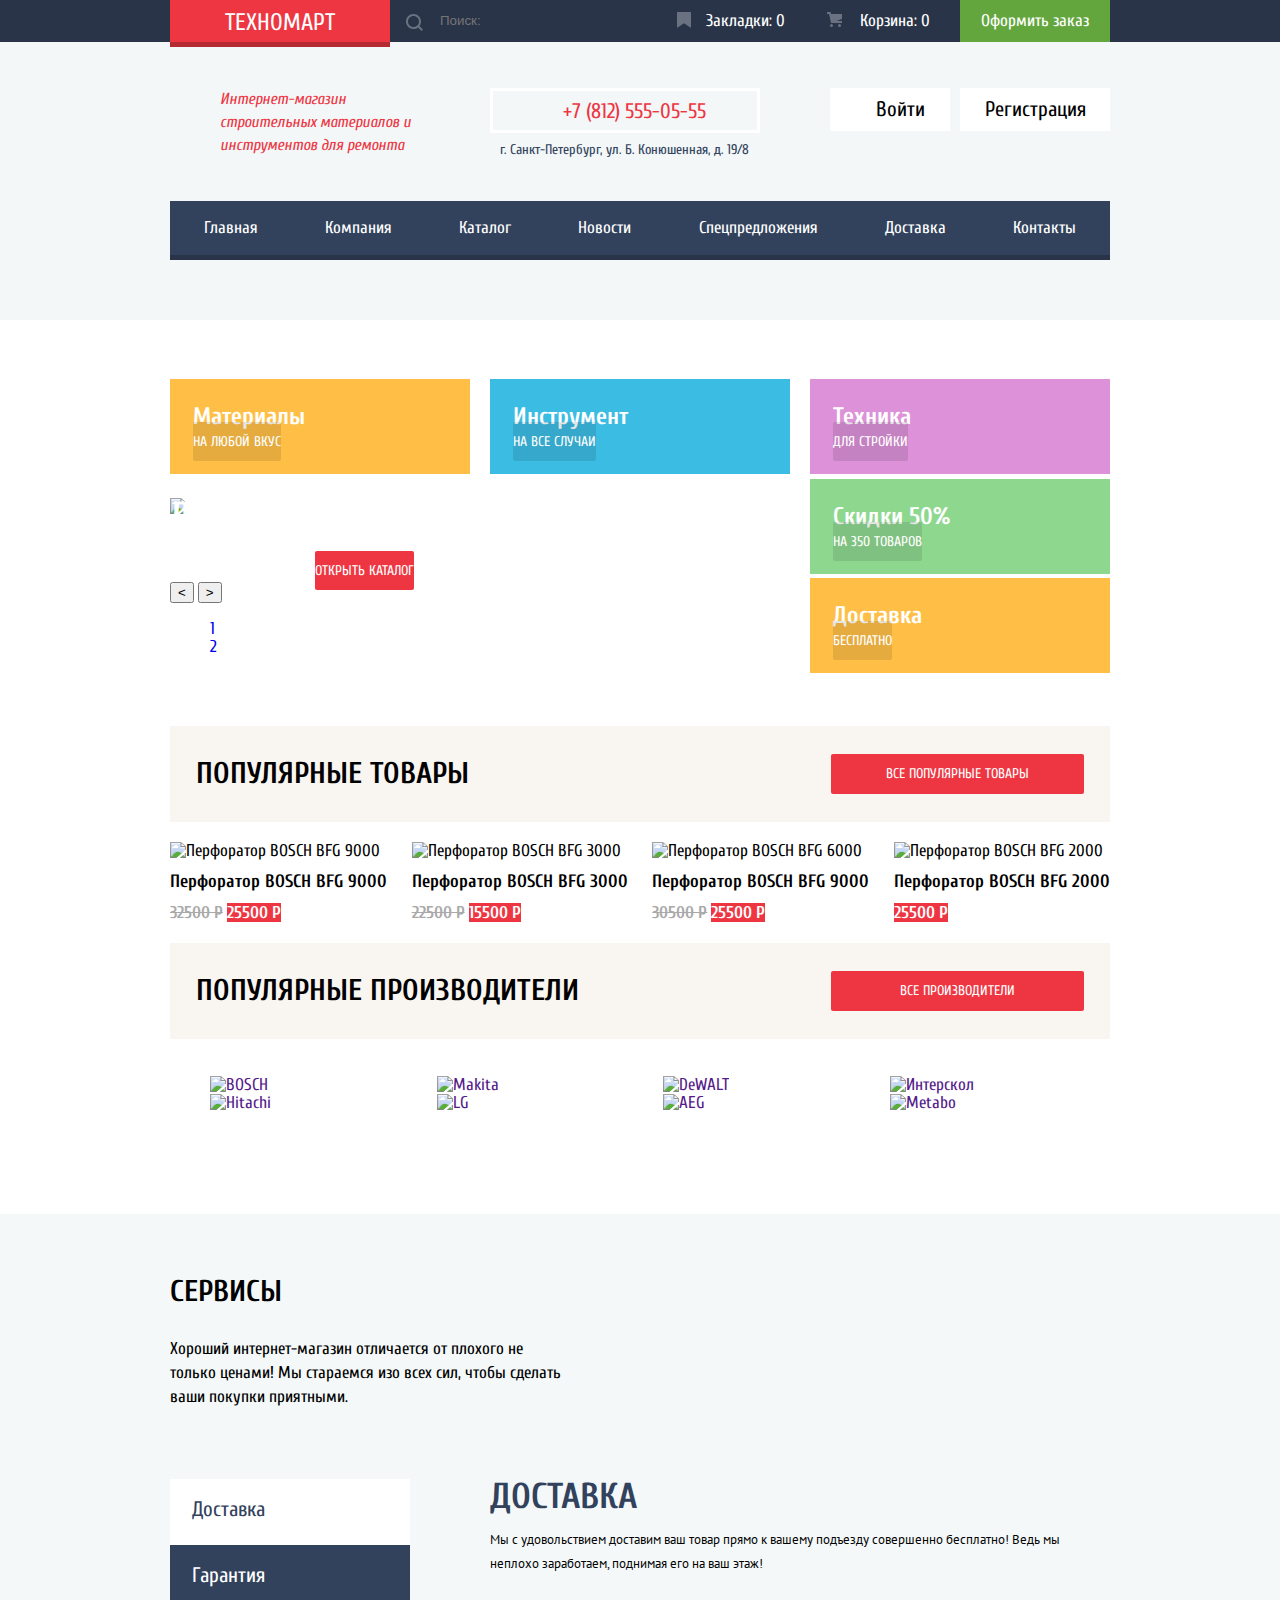
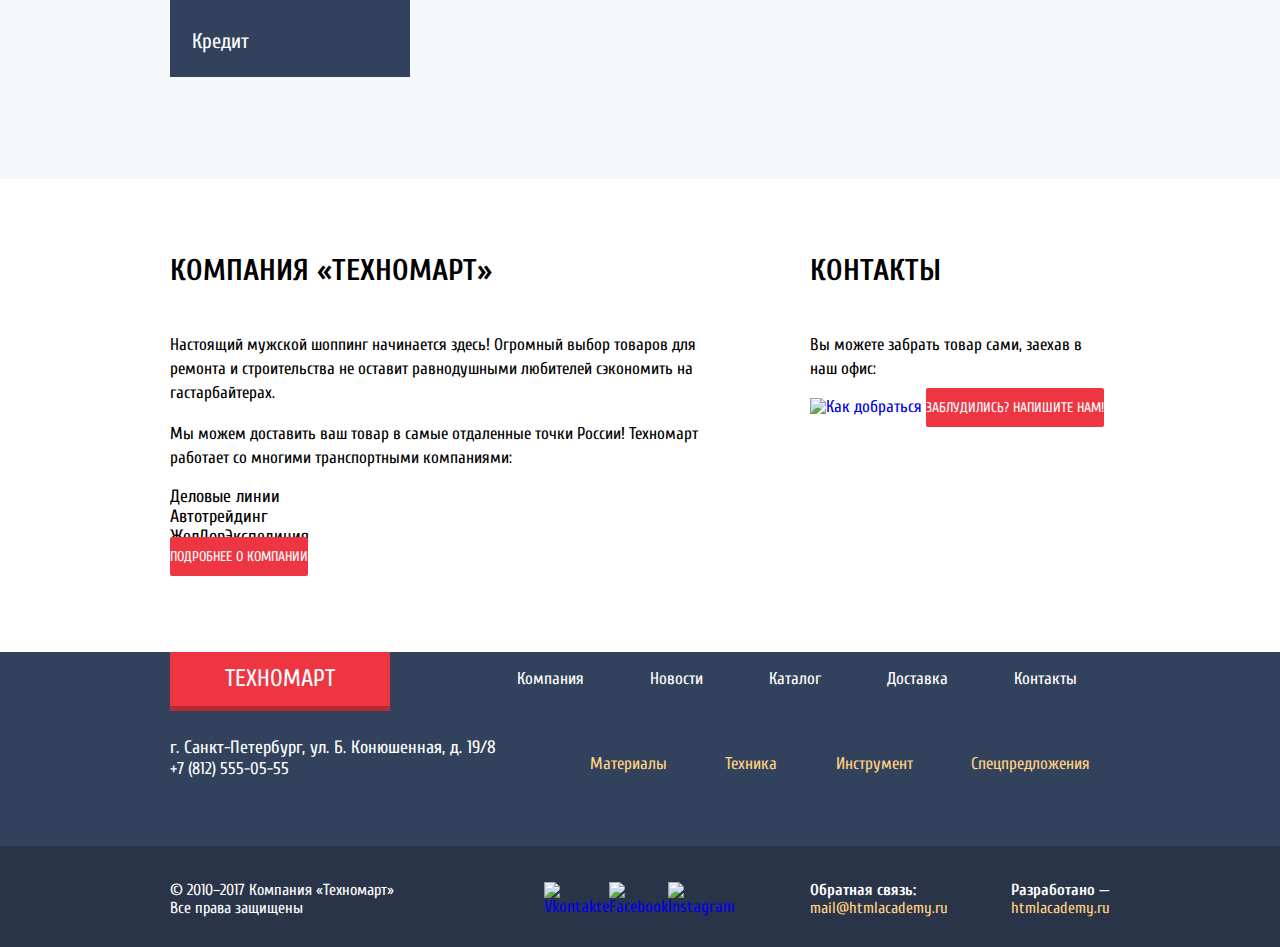
==== index.html @ bf5faf87 "Оформление хэдера главной" ====
<!DOCTYPE html>
<html lang="ru">
  <head>
    <meta charset="utf-8">
    <title>HTML Academy: Техномарт</title>
    <link href="https://fonts.googleapis.com/css?family=Cuprum:400,400i,700|PT+Sans:400,700&amp;subset=cyrillic" rel="stylesheet">
    <link href="css/normalize.css" rel="stylesheet">
    <link href="css/style.css" rel="stylesheet">
  </head>
  <body>

    <!-- Header -->
    <header class="header">

    	<section class="utilities">
    		<div class="utilities__container">
    			<div class="logo logo--header">
            <a class="logo__link">Техномарт</a>
          </div>
    			<div class="utilities__search">
            <form action="https://htmlacademy.ru" method="get">
              <input type="search" name="search-field" placeholder="Поиск:">
              <button type="submit"></button>
            </form>
    			</div>
    			<a href="#" class="utilities__bookmarks">Закладки: 0</a>
    			<a href="#" class="utilities__cart">Корзина: 0</a>
    			<a href="#" class="utilities__order">Оформить заказ</a>
    		</div>
    	</section>

    	<section class="user-block">
        <div class="user-block__container">
          <div class="user-block__motto">
      		  <p>Интернет-магазин строительных материалов и инструментов для ремонта</p>
          </div>
      		<div class="user-block__contacts">
      			<a href="tel:+78125550555" class="user-block__phone">+7 (812) 555-05-55</a>
      			<p class="user-block__address">г. Санкт-Петербург, ул. Б. Конюшенная, д. 19/8</p>
      		</div>
      		<ul class="user-block__controls">
      			<li><a href="#" class="user-block__login user-btn">Войти</a></li>
      			<li><a href="#" class="user-block__register user-btn">Регистрация</a></li>
      		</ul>
        </div>
    	</section>

    	<nav class="navigation navigation--header">
        <div class="navigation__container">
      		<ul>
      			<li><a>Главная</a></li>
      			<li><a href="#">Компания</a></li>
      			<li><a href="catalog.html">Каталог</a></li>
      			<li><a href="#">Новости</a></li>
      			<li><a href="#">Спецпредложения</a></li>
      			<li><a href="#">Доставка</a></li>
      			<li><a href="#">Контакты</a></li>
      		</ul>
        </div>
    	</nav>

    </header>

    <!-- Main content -->
    <main>
      <!-- Features -->
      <section class="features">

        <div class="features__container">

          <div class="features__wrapper features__wrapper--left">

            <div class="features__item features__item--yellow features__item--new">
              <h2 class="features__title">Материалы</h2>
              <a href="#" class="features__more btn">На любой вкус</a>
            </div>

            <div class="features__item features__item--blue">
              <h2 class="features__title">Инструмент</h2>
              <a href="#" class="features__more btn">На все случаи</a>
            </div>

            <div class="slider features__slider">

              <article class="slide slide--drills">
                <img src="img/slider-drills.jpg" class="slide__img">
                <h1 class="slide__title">Дрели</h1>
                <span class="slide__description">Соседям на радость</span>
                <a href="catalog.html" class="slide__link btn btn--red">Открыть каталог</a>
              </article>

              <article class="slide slide--punchers">
                <img src="img/slider-punchers.jpg" class="slide__img">
                <h1 class="slide__title">Перфораторы</h1>
                <span class="slide__description">Настоящие мужские игрушки</span>
                <a href="catalog.html" class="slide__link btn btn--red">Открыть каталог</a>
              </article>

              <button type="button" aria-label="Предыдущий слайд" class="cycle-prev"><</button>
              <button type="button" aria-label="Следующий слайд" class="cycle-next">></button>

              <ul class="pager slider__pager">
                <li><a href="#" class="pager__button">1</a></li>
                <li><a href="#" class="pager__button">2</a></li>
              </ul>

            </div>
          </div>

          <div class="features__wrapper features__wrapper--right">

            <div class="features__item features__item--purple">
              <h2 class="features__title">Техника</h2>
              <a href="#" class="features__more btn">Для стройки</a>
            </div>

            <div class="features__item features__item--green">
              <h2 class="features__title">Скидки 50%</h2>
              <a href="#" class="features__more btn">На 350 товаров</a>
            </div>

            <div class="features__item features__item--yellow">
              <h2 class="features__title">Доставка</h2>
              <a href="#" class="features__more btn">Бесплатно</a>
            </div>

          </div>

        </div>

      </section>

      <!-- Popular -->
      <section class="popular">

        <div class="popular__container">

          <section class="title-block">
            <h2 class="title-block__heading">Популярные товары</h2>
            <a href="#" class="title-block__more btn btn--red">Все популярные товары</a>
          </section>

          <section class="popular-items">

            <article class="shop-item">
              <img src="img/boschbfg9000.jpg" width="218" height="140" class="shop-item__image" alt="Перфоратор BOSCH BFG 9000">
              <h1 class="shop-item__title">Перфоратор BOSCH BFG 9000</h1>
              <span class="shop-item__price-before">32500 Р</span>
              <a href="#" class="shop-item__buy">25500 Р</a>
            </article>

            <article class="shop-item">
              <img src="img/boschbfg3000.jpg" width="218" height="140" class="shop-item__image" alt="Перфоратор BOSCH BFG 3000">
              <h1 class="shop-item__title">Перфоратор BOSCH BFG 3000</h1>
              <span class="shop-item__price-before">22500 Р</span>
              <a href="#" class="shop-item__buy">15500 Р</a>
            </article>

            <article class="shop-item">
              <img src="img/boschbfg6000.jpg" width="218" height="140" class="shop-item__image" alt="Перфоратор BOSCH BFG 6000">
              <h1 class="shop-item__title">Перфоратор BOSCH BFG 9000</h1>
              <span class="shop-item__price-before">30500 Р</span>
              <a href="#" class="shop-item__buy">25500 Р</a>
            </article>

            <article class="shop-item shop-item--new">
              <img src="img/boschbfg2000.jpg" width="218" height="140" class="shop-item__image" alt="Перфоратор BOSCH BFG 2000">
              <h1 class="shop-item__title">Перфоратор BOSCH BFG 2000</h1>
              <a href="#" class="shop-item__buy">25500 Р</a>
            </article>

          </section>

          <section class="title-block">
            <h2 class="title-block__heading">Популярные производители</h2>
            <a href="#" class="title-block__more btn btn--red">Все производители</a>
          </section>

          <section class="manufacturers">

            <ul>
              <li><a href=""><img src="img/logo-bosch.png" class="manufacturers__item" alt="BOSCH"></a></li>
              <li><a href=""><img src="img/logo-makita.png" width="123" height="40" class="manufacturers__item" alt="Makita"></a></li>
              <li><a href=""><img src="img/logo-dewalt.png" width="146" height="44" class="manufacturers__item" alt="DeWALT"></a></li>
              <li><a href=""><img src="img/logo-interskol.png" widht="184" height="32" class="manufacturers__item" alt="Интерскол"></a></li>
              <li><a href=""><img src="img/logo-hitachi.png" widht="169" height="31" class="manufacturers__item" alt="Hitachi"></a></li>
              <li><a href=""><img src="img/logo-lg.png" widht="121" height="73" class="manufacturers__item" alt="LG"></a></li>
              <li><a href=""><img src="img/logo-aeg.png" widht="151" height="96" class="manufacturers__item" alt="AEG"></a></li>
              <li><a href=""><img src="img/logo-metabo.png" widht="204" height="69" class="manufacturers__item" alt="Metabo"></a></li>
            </ul>
          </section>

        </div>

      </section>

      <!-- Services -->
      <section class="services">

        <div class="services__container">

          <h2 class="services__title">Сервисы</h2>
          <p class="services__info">Хороший интернет-магазин отличается от плохого не только ценами! Мы стараемся изо всех сил, чтобы сделать ваши покупки приятными.</p>

          <div class="services__content">

            <div class="services__menu">
              <a href="#" class="services__button services__button--delivery services__button--active">Доставка</a>
              <a href="#" class="services__button services__button--warranty">Гарантия</a>
              <a href="#" class="services__button services__button--credit">Кредит</a>
            </div>

            <div class="services__description description services__description--delivery">
              <h3 class="description__title">Доставка</h3>
              <p class="description__info">Мы с удовольствием доставим ваш товар прямо к вашему подъезду совершенно бесплатно! Ведь мы неплохо заработаем, поднимая его на ваш этаж!</p>
            </div>

            <div class="services__description description services__description--warranty">
              <h3 class="description__title">Гарантия</h3>
              <p class="description__info">Если купленный у нас товар поломается или заискрит, а также в случае пожара, спровоцированного его возгаранием,  вы всегда можете быть уверены в нашей гарантии. Мы обменяем сгоревший товар на новый. Дом уж восстановите как-нибудь сами.</p>
            </div>

            <div class="services__description description services__description--credit">
              <h3 class="description__title">Кредит</h3>
              <p class="description__info">Залезть в долговую яму стало проще! Кредитные консультанты придут вам на помощь.</p>
              <a href="#" class="description__apply btn btn--red">ОТПРАВИТЬ ЗАЯВКУ</a>
            </div>

          </div>

        </div>

      </section>

      <!-- About us -->
      <section class="about-us">

        <div class="about-us__container">

          <div class="resume">
            <h2 class="resume__title">КОМПАНИЯ «Техномарт»</h2>
            <p class="resume__info">Настоящий мужской шоппинг начинается здесь! Огромный выбор товаров для ремонта и строительства не оставит равнодушными любителей сэкономить на гастарбайтерах.</p>
            <p class="resume__info">Мы можем доставить ваш товар в самые отдаленные точки России! Техномарт работает со многими транспортными компаниями: </p>
            <ul class="resume__transport">
              <li>Деловые линии</li>
              <li>Автотрейдинг</li>
              <li>ЖелДорЭкспедиция</li>
            </ul>
            <a href="#" class="resume__more btn btn--red">Подробнее о компании</a>
          </div>

          <div class="contacts">

            <h2 class="contacts__title">КОНТАКТЫ</h2>
            <p class="contacts__info">Вы можете забрать товар сами, заехав в наш офис:</p>
            <a href="#"><img src="img/map--small.png" width="300" height="158" class="contacts__map--small" alt="Как добраться"></a>
            <a href="#" class="contacts__contact-us btn btn--red">Заблудились? Напишите нам!</a>

          </div>

        </div>

      </section>
    </main>

    <!-- Footer -->
    <footer class="footer">

      <section class="navigation footer__navigation">
        <div class="footer__container">
          <div class="logo logo--footer">
            <a class="logo__link">Техномарт</a>
          </div>
          <nav class="navigation--footer">
            <ul>
              <li><a href="#">Компания</a></li>
              <li><a href="#">Новости</a></li>
              <li><a href="catalog.html">Каталог</a></li>
              <li><a href="#">Доставка</a></li>
              <li><a href="#">Контакты</a></li>
            </ul>
          </nav>
        </div>
      </section>

      <section class="footer__catalog">
        <div class="footer__container">
          <div class="footer__contacts">
            <span class="footer__address">г. Санкт-Петербург, ул. Б. Конюшенная, д. 19/8</span>
            <a href="tel:+78125550555" class="footer__phone">+7 (812) 555-05-55</a>
          </div>
          <nav class="jump-to">
            <ul>
              <li><a href="#">Материалы</a></li>
              <li><a href="#">Техника</a></li>
              <li><a href="#">Инструмент</a></li>
              <li><a href="#">Спецпредложения</a></li>
            </ul>
          </nav>
        </div>
      </section>

      <section class="reference">
        <div class="footer__container">
          <p class="copyright">&copy; 2010–2017 Компания «Техномарт» Все права защищены</p>
          <ul class="footer__social">
            <li><a href="#" aria-label="Вконтакте"><img src="img/icon-vk.svg" width="28" height="16" alt="Vkontakte"></a></li>
            <li><a href="#" aria-label="Фэйсбук"><img src="img/icon-fb.svg" width="12" height="23" alt="Facebook"></a></li>
            <li><a href="#" aria-label="Инстаграм"><img src="img/icon-insta.svg" width="21" height="21" alt="Instagram"></a></li>
          </ul>
          <div class="feedback">
            <p class="feedback__email"><b>Обратная связь:</b><a href="mailto:mail@htmlacademy.ru">mail@htmlacademy.ru</a></p>
            <p class="feedback__developed-by"><b>Разработано —</b><a href="htmlacademy.ru">htmlacademy.ru</a></p>
          </div>
        </div>
      </section>

    </footer>

    <div class="modal contacts__map--enlarged">
      <h2 class="visually-hidden">Как до нас добраться</h2>
      <button class="close-modal" type="button">Закрыть</button>
      <img src="img/map--large.png" width="940" height="447" class="contacts__map--large" alt="г. Санкт-Петербург, ул. Б. Конюшенная, д. 19/8">
    </div>

    <div class="modal write-us">
      <form class="write-us__form" action="https://htmlacademy.ru" method="get">
        <button class="close-modal" type="button">Закрыть</button>

        <div class="write-us__personal-data">

          <div class="write-us__half-width">
            <label for="write-us__name">Ваше имя</label>
            <input class="write-us__field" type="text" name="user-name" id="write-us__name" placeholder="Представьтесь, пожалуйста">
          </div>

          <div class="write-us__half-width">
            <label for="write-us__email">Ваш e-mail</label>
            <input class="write-us__field" type="email" name="user-email" id="write-us__email" placeholder="Для отправки ответа">
          </div>

        </div>

        <div class="write-us__full-width">
          <label for="write-us__letter">Текст письма</label>
          <textarea class="write-us__field" id="write-us__letter">В свободной форме</textarea>
        </div>
        <div class="modal__button">
          <button class="write-us__send btn btn--red" type="submit">Отправить</button>
        </div>
      </form>
    </div>

  </body>
</html>
---- css/style.css ----
/*Global*/

html {
  box-sizing: border-box;
}

*,
*::before,
*::after {
  box-sizing: inherit;
}

body {
  margin: 0;
  padding: 0;

  font-family: "Cuprum", Arial, sans-serif;
  font-size: 17px;
  line-height: 18px;
  font-weight: 400;
  color: #000000;

  background-color: #ffffff;

  position: relative;
}

a {
  text-decoration: none;
}

.btn {
  font-size: 14px;
  line-height: 18px;
  text-transform: uppercase;
  color: #ffffff;
  text-decoration: none;
  cursor: pointer;
  text-align: center;

  padding: 11px 0;
  border-radius: 2px;
}

.user-btn {
  font-size: 21px;
  line-height: 21px;
  color: #000000;
  background-color: #ffffff;

  padding: 11px 25px;
}

.btn--red {
  background-color: #ee3643;
}

.btn--red:hover {
  background-color: #ca2c37;
}

.btn--red:active {
  background-color: #ba2732
}

[class$="container"] {
  width: 940px;
  margin: 0 auto;
}

/*Header*/

/*Utilities*/

.utilities {
  background-color: #293449;
  color: #ffffff;
}

.utilities__container {
  display: flex;
  align-items: center;
}

.utilities a {
  color: #ffffff;
}

.utilities a:active {
  color: rgba(255, 255, 255, 0.6);
}

.utilities__bookmarks:hover,
.utilities__cart:hover,
.utilities__search input:hover {
  background-color: #212a3a;
}

.utilities__bookmarks:active,
.utilities__cart:active {
  background-color: #161d29;
}

.utilities__search {
    width: 270px;
    position: relative;
}

.utilities__search input {
  background-color: #293449;
  color: #ffffff;
  width: 100%;

  border: none;
  padding: 11px 0 12px 50px;
}

.utilities__search button {
    position: absolute;
    top: 12px;
    left: 16px;
    height: 20px;
    width: 20px;
    margin: 0;
    padding: 0;

    background-image: url("../img/icon-search--white.svg");
    background-repeat: no-repeat;
    background-color: transparent;
    border: none;
    cursor: pointer;
    opacity: 0.3;
}

.utilities__search input:focus {
  background-color: #ffffff;
  color: #000000;
}

.logo__link {
  font-size: 24px;
  line-height: 24px;
  text-transform: uppercase;
  background-color: #ee3643;
  color: #ffffff;

  display: block;
  width: 220px;
  position: relative;

  padding: 11px 0 7px 0;
  text-align: center;
}

.logo__link::after {
  display: block;
  content: "";
  background-color: #b52933 ;

  height: 5px;
  position: absolute;
  bottom: -5px;
  left: 0px;
  width: 100%;
}

.logo__link:hover {
  background-color: #ca2c37;
}

.logo__link:active {
  background-color: #ba2732;
}

.utilities__bookmarks,
.utilities__cart,
.utilities__order {
  width: 150px;

  padding: 12px 0;
  text-align: center;
}

.utilities__bookmarks,
.utilities__cart {
  padding-left: 20px;

  position: relative;
}

.utilities__bookmarks::before,
.utilities__cart::before {
  display: block;
  content: "";
  position: absolute;
  left: 17px;
  top: 12px;
  width: 20px;
  height: 20px;
  background-repeat: no-repeat;
  opacity: 0.3;
}

.utilities__bookmarks::before {
  background-image: url("../img/icon-bookmark--white.svg");
}

.utilities__cart::before {
  background-image: url("../img/icon-cart--white.svg");
}

.utilities__bookmarks:hover::before,
.utilities__cart:hover::before,
.utilities__search input:hover .utilities__search button {
  opacity: 1;
}

.utilities__search input:focus {
  color: #000000;
}

.utilities__search input:focus .utilities__search button {
  background-image: url("../img/icon-search--focus.svg");
  background-repeat: no-repeat;
}

.utilities__order {
  background-color: #63a63e;
}

.utilities__order:hover {
  background-color: #5fbb2d;
}

.utilities__order:active {
  background-color: #518534;
}

/*User Block*/

.user-block {
  padding-top: 46px;
  padding-bottom: 34px;
}

.user-block,
.navigation {
  background-color: #f3f7f8;
}

.user-block__container {
  display: flex;
  justify-content: space-between;
}

.user-block__motto,
.user-block__phone {
  color: #ee3643;
}

.user-block__motto {
  font-size: 16px;
  line-height: 23px;
  font-style: italic;

  width: 250px;
  margin: 0;
  padding-left: 50px;
}

.user-block__motto p {
  padding: 0;
  margin: 0;
}

.user-block__phone {
  font-size: 21px;
  line-height: 21px;

  display: block;
  position: relative;

  border: 3px solid #ffffff;
  padding: 10px 0 8px 70px;
  width: 270px
}

.user-block__phone::before {
  position: absolute;
  content: "";
  display: block;
  width: 20px;
  height: 20px;
  top: 10px;
  left: 10px;
  background-image: url("../img/icon-phone.svg");
  background-repeat: no-repeat;
}

.user-block__address {
  font-size: 14px;
  line-height: 24px;
  color: #32425c;

  margin: 0;
  padding: 5px 10px;
}

.user-block__controls {
  list-style: none;

  display: flex;
  justify-content: space-between;
  padding: 0;
  margin: 0;
}

.user-block__controls li:first-child {
  width: 120px;
}

.user-block__controls li:last-child {
  width: 150px;
}

.user-block__controls a {
  font-size: 21px;
  line-height: 21px;
  color: #000000;
  text-align: center;

  display: block;
}

.user-block__login {
  padding-left: 45px;
  position: relative;
}

.user-block__login::before {
  display: block;
  content: "";
  position: absolute;
  height: 20px;
  width: 20px;
  left: 12px;
  top: 13px;

  background-image: url("../img/icon-login.svg");
  background-repeat: no-repeat;
  opacity: 0.3;
}

.user-block__login:hover::before {
  opacity: 1;
}

.user-block__login:active::before {
  opacity: 0.3;
}

.user-block__controls li:first-child {
  margin-right: 10px;
}

.user-block__secondary {
  padding-top: 20px;
  text-align: center;
}

.user-block__secondary a {
  text-decoration: underline;
}

.user-block__secondary a:hover {
  color: #ee3643;
}

.user-block__secondary a:active {
  color: rgba(50, 66, 92, 0.3);
}

.user-block__my-orders {
  margin-right: 34px;
}

.user-block__profile {
  padding: 11px 70px 11px 48px;
}

.user-block__my-orders,
.user-block__cabinet {
  color: #32425c;
}

.user-block__controls a:hover,
.user-block__my-orders:hover,
.user-block__cabinet:hover {
  color: #ee3643;
}

.user-block__controls a:active,
.user-block__profile:active {
  color: rgba(0, 0, 0, 0.3);
}

.user-block__my-orders:active,
.user-block__cabinet:active {
  color: rgba(50, 66, 92, 0.3);
}

/*Navigation*/

.navigation {
  padding-bottom: 60px;
}

.navigation__container {
  background-color: #32425c;
}

.navigation ul {
  list-style: none;
  margin: 0;
  padding: 0;

  display: flex;
  justify-content: space-around;
}

.navigation--header ul {
  border-bottom: 5px solid #293449;
}

.navigation a {
  color: #ffffff;
  line-height: 18px;

  display: block;
  padding: 18px 33px 18px 33px;
}

.navigation a:hover {
  background-color: #293449;
}

.navigation a:active {
  color: rgba(255, 255, 255, 0.5);
}

/*Main Index*/

/*Features*/

.features {
  padding-top: 59px;
  padding-bottom: 53px;
}

.features__container {
  display: flex;
  justify-content: space-between;
}

.features__wrapper {
  display: flex;
}

.features__wrapper {
  flex-wrap: wrap;
  justify-content: space-between;
}

.features__wrapper--right {
  flex-direction: column;
  padding-left: 20px;
}

.features__item {
  width: 300px;

  padding: 23px;
}

.features__title {
  font-size: 24px;
  line-height: 30px;
  color: #ffffff;
  font-weight: bold;

  margin: 0;
}

.features__more {
  background-color: rgba(0, 0, 0, 0.1);
}

.features__more:hover {
  background-color: rgba(0, 0, 0, 0.2);
}

.features__more:active {
  background-color: rgba(0, 0, 0, 0.3);
}

.features__item--yellow {
  background-color: #ffbf47;
}

.features__item--blue {
  background-color: #3bbce3;
}

.features__item--purple {
  background-color: #dc91d8;
}

.features__item--green {
  background-color: #8ed78f;
}

.slider {
  width: 620px;
}

.slide {
  position: relative;
}

.slide__img {
  position: absolute;
  z-index: -1;
}

.slide--punchers {
  display: none;
}

.slide__title {
  font-size: 36px;
  line-height: 36px;
  color: #ffffff;
}

.slide__description {
  font-size: 18px;
  line-height: 24px;
  color: #ffffff;
}

.slider__pager {
  list-style: none;
}

/*Title Block*/

.title-block {
  background-color: #f9f5f0;

  padding: 28px 26px;

  display: flex;
  justify-content: space-between;
  align-items: center;
}

.title-block__more {
  width: 253px;
}

.title-block__heading {
  font-size: 30px;
  line-height: 30px;
  text-transform: uppercase;
  margin: 0;
}

/*Popular*/

.popular-items {
  padding-top: 20px;
  padding-bottom: 21px;

  display: flex;
  justify-content: space-between;
}

.shop-item {
  font-family: "PT Sans", Arial. sans-serif;
}

.shop-item__title {
  font-size: 18px;
  line-height: 20px;
  color: #000000;
  font-weight: bold;
}

.shop-item__price-before {
  font-size: 17px;
  line-height: 18px;
  color: #a9a9a9;
  text-decoration: line-through;
  text-transform: uppercase;
  font-weight: bold;
}

.shop-item__buy {
  font-size: 17px;
  line-height: 18px;
  color: #ffffff;
  background-color: #ee3643;
  text-transform: uppercase;
  font-weight: bold;
}

/*Manufacturers*/

.manufacturers {
  padding-top: 20px;
  padding-bottom: 85px;
}

.manufacturers ul {
  list-style: none;

  display: flex;
  justify-content: space-between;
  flex-wrap: wrap;
}

.manufacturers li {
  width: 220px;
}

/*Services*/

.services {
  background-color: #f4f8f9;

  padding-top: 63px;
  padding-bottom: 102px;
}

.services__description {
  display: none;
}

.services__description--delivery {
  display: block;
}

.services__content {
  display: flex;
}

.services__menu {
  display: flex;
  flex-direction: column;

  margin-right: 80px;
}

.services__button {
  width: 240px;
}

.services__title,
.resume__title,
.contacts__title,
.fact__title {
  font-size: 30px;
  line-height: 30px;
  text-transform: uppercase;
  color: #000000;

  margin: 0;
  padding-bottom: 30px;
}

.services__info {
  margin: 0;
  width: 400px;

  padding-bottom: 70px;
}

.services__info,
.resume__info,
.contacts__info,
.fact__info {
  font-family: "PT Sans", Arial. sans-serif;
  foont-size: 13px;
  line-height: 24px;
  color: #000000;
}

.services__button {
  background-color: #32425c;
  color: #ffffff;
  font-size: 21px;
  line-height: 30px;

  padding: 15px 0 21px 22px;
}

.services__button--active {
  background-color: #ffffff;
  color: #32425c;
}

.services__button:hover {
  background-color: #293449;
}

.services__button--active:hover {
  background-color: #ffffff;
  color: #32425c;
  cursor: default;
}

.description__title {
  color: #32425c;
  font-size: 36px;
  line-height: 36px;
  text-transform: uppercase;

  margin: 0;
}

.description__info {
  font-family: "PT Sans", Arial, sans-serif;
  font-size: 13px;
  line-height: 24px;
  color: #000000;
}

/*About Us*/

.about-us {
  padding-top: 77px;
  padding-bottom: 86px;
}

.about-us__container {
  display: flex;
  justify-content: space-between;
}

.resume {
  width: 540px;
}

.contacts {
  width: 300px;
}

.resume__transport {
  list-style: none;
  padding: 0;
  margin: 0;
}

.resume__transport li {
  font-size: 18px;
  line-height: 20px;
}

.resume__more {
  width: 220px;
}

/*Modal Write Us*/

.modal {
  display: none;

  position: absolute;
  top: 50%;
  left: 50%;
  transform: translate(-50%, -50%);
}

.write-us,
.added-notification {
  width: 620px;
  margin: 0 auto;
}

.write-us__form {
  width: 460px;
}

.write-us__personal-data {
  display: flex;
  justify-content: space-between;

  padding-top: 52px;
}

.write-us__half-width {
  width: 220px;

  padding-bottom: 20px;
}

.write-us__full-width {
  padding-bottom: 37px;

  width: 460px;
}

.write-us__form label {
  font-size: 18px;
  line-height: 18px;

  display: block;
}

.write-us__field {
  font-family: "PT Sans", Arial, sans-serif;
  font-size: 13px;
  line-height: 18px;
  color: #a9a9a9;

  width: 100%;
}

.modal__button {
  background-color: #f4f4f4;

  padding: 37px 0;
}

.write-us__send {
  border: none;
  font-family: "Cuprum", Arial, sans-serif;
}

/*Footer*/

.footer__navigation,
.footer__catalog {
  background-color: #32425c;
  color: #ffffff;
}

.footer__navigation {
  padding-bottom: 30px;
}

.footer__catalog {
  padding-bottom: 51px;
}

.footer__container {
  display: flex;
  justify-content: space-between;
}

.footer__contacts > * {
  display: block;
}

.navigation--footer {
  display: flex;
  justify-content: space-between;
}

.navigation--footer a:hover,
.jump-to a:hover {
  background-color: #32425c;
  text-decoration: underline;
}

.navigation--footer a:active,
.jump-to a:active {
  color: rgba(255, 255, 255, 0.5);
}

.jump-to ul {
  list-style: none;

  display: flex;
  justify-content: space-between;

  padding: 0;
  margin: 0;
  width: 540px;
}

.jump-to li {
  padding: 19px 0 22px 0;;
}

.reference {
  background-color: #293449;
  color: #ffffff;

  padding-top: 35px;
  padding-bottom: 30px;
}

.copyright {
  font-size: 16px;
  line-height: 18px;

  width: 240px;
  margin: 0;
}

.footer__address,
.footer-phone,
.feedback {
  font-size: 18px;
  line-height: 24px;
  text-decoration: none;
}

.footer__phone {
  color: #ffffff;
}

.feedback {
  display: flex;
  justify-content: space-between;

  width: 300px;
}

.feedback > * {
  font-size: 16px;
  line-height: 18px;
}

.feedback p {
  margin: 0;
}

.feedback__email a,
.feedback__developed-by a {
  color: #ffd180;

  display: block;
}

.jump-to a {
  tect-decoration: none;
  color: #ffd180;

  padding: 18px 20px 22px 20px;
}

.footer__social {
  list-style: none;

  padding: 0;
  margin: 0;

  width: 133px;

  display: flex;
  justify-content: space-between;
  align-items: center;
}

/*Catalog*/

/*Breadcrumbs*/

.breadcrumbs {
  padding-top: 23px;
  padding-bottom: 24px;
}

.breadcrumbs ul {
  list-style: none;

  padding: 0;
  margin: 0;

  display: flex;
}

.breadcrumbs li {
  margin-right: 40px;
}

.breadcrumbs a {
  font-family: "PT Sans", Arial, sans-serif;
  text-transform: uppercase;
  font-size: 13px;
  line-height: 18px;
}

/*Catalog Page*/

.catalog-page {
  display: flex;
  justify-content: space-between;
}

.catalog-page__title {
  text-transform: uppercase;
  font-size: 30px;
  line-height: 30px;
  background-color: #f2f6f8;

  margin: 0;
  padding: 28px 0 28px 30px;
}

.shop-interface {
  display: flex;
  justify-content: space-between;

  padding-top: 20px;
  padding-bottom: 60px;
}


/*Side-menu*/

.filters {
  width: 220px;
}

.filters fieldset {
  border: none;
  margin: 0;
  padding: 0;
}

.filters__title {
  background-color: #f7f3ec;
  font-family: "PT Sans", Arial, sans-serif;
  font-size: 13px;
  line-height: 18px;
  text-transform: uppercase;

  margin: 0;
  padding: 12px 17px 12px 19px;
}

.price-range h4,
.filters legend {
  font-family: "PT Sans", Arial, sans-serif;
  font-size: 17px;
  line-height: 30px;
  font-weight: bold;
  text-transform: uppercase;

  margin: 0;
}

.price-range h4 {
  padding-top: 17px;
  padding-bottom: 18px;
}

.filters legend {
  padding-top: 22px;
  padding-bottom: 18px;
}

.price-range__output {
  font-family: "PT Sans", Arial, sans-serif;;
  font-size: 17px;
  line-height: 30px;

  padding-top: 9px;
  padding-bottom: 26px;
}

.filters ul {
  list-style: none;
  text-transform: uppercase;

  margin: 0;
  padding: 0;
}

.filters__brands li,
.filters__power li {
  padding-bottom: 23px;
}

/*Sort By*/

.sort-by {
  text-transform: uppercase;
  font-family: "PT Sans", Arial, sans-serif;
  font-size: 13px;
  line-height: 18px;
  background-color: #f7f3ec;

  display: flex;
  justify-content: space-between;

  padding: 12px 17px 12px 19px;
}

.sort-by__title {
  margin: 0;
  margin-right: 80px;
}

.sort-by ul {
  list-style: none;

  display: flex;
  justify-content: space-between;

  padding: 0;
  margin: 0;
}

.sort-by__options {
  width: 380px;
}

.sort-by__option {
  color: rgba(0, 0, 0, 0.3);
}

.sort-by__option--active {
  color: #ee3643;
  text-decoration: none;
}

.sort-by__option:hover {
  color: #000000;
}

/*Shop Content*/

.shop-content {
  width: 700px;
}

.shop-items__pagination ul {
  list-style: none;
}

.shop-items {
  display: flex;
  flex-wrap: wrap;
  justify-content: space-between;

  padding-top: 20px;
}

.shop-items__pagination ul {
  display: flex;
  justify-content: space-between;

  width: 285px;

  margin: 0;
  padding: 0;
  padding-top: 52px;
}

/*Facts*/

.fact {
  background-color: #f2f6f8;
}

.fact {
  padding-top: 63px;
  padding-bottom: 73px;
}

/*Modal Notification*/

.added-notification__success {
  font-size: 30px;
  line-height: 30px;
}

.added-notification__continue-shopping {
  font-family: "Cuprum", Arial, sans-serif;
  font-size: 14px;
  line-height: 18px;
  border: none;
  cursor: pointer;
  text-transform: uppercase;
}
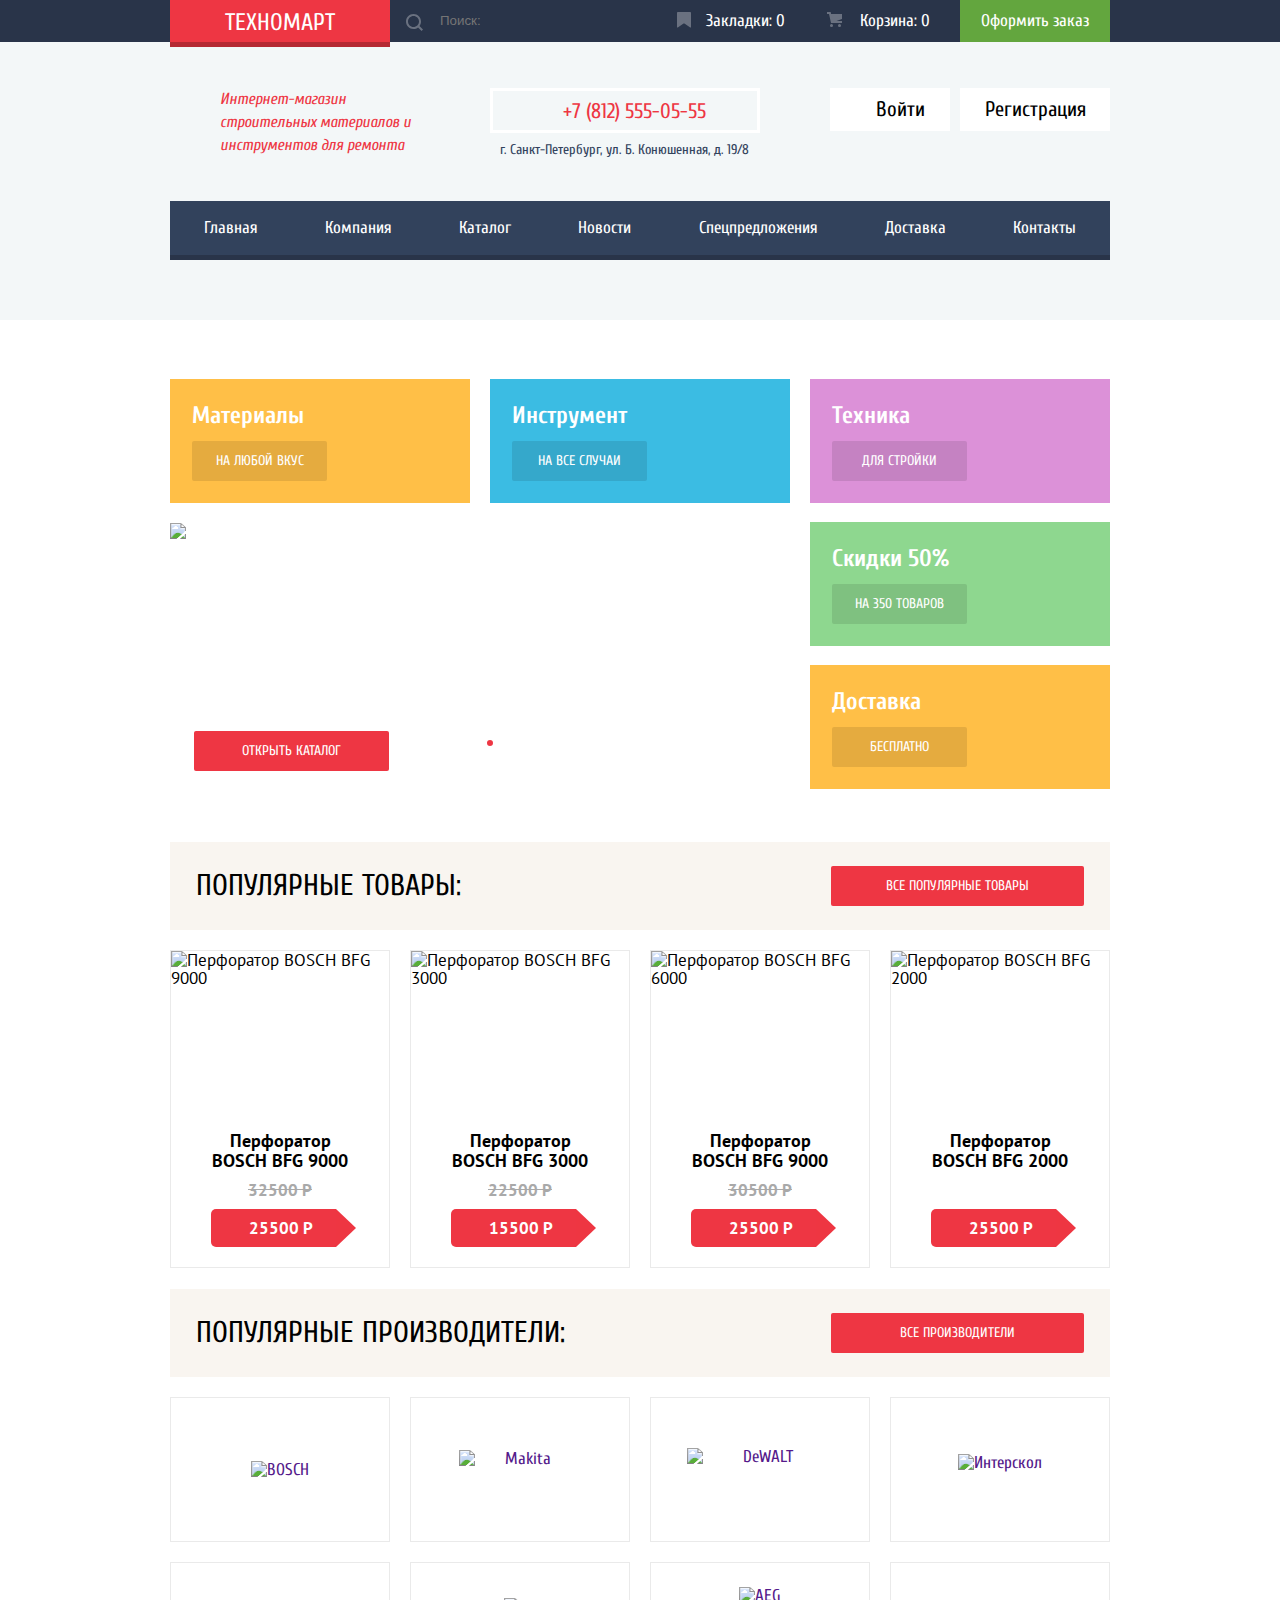
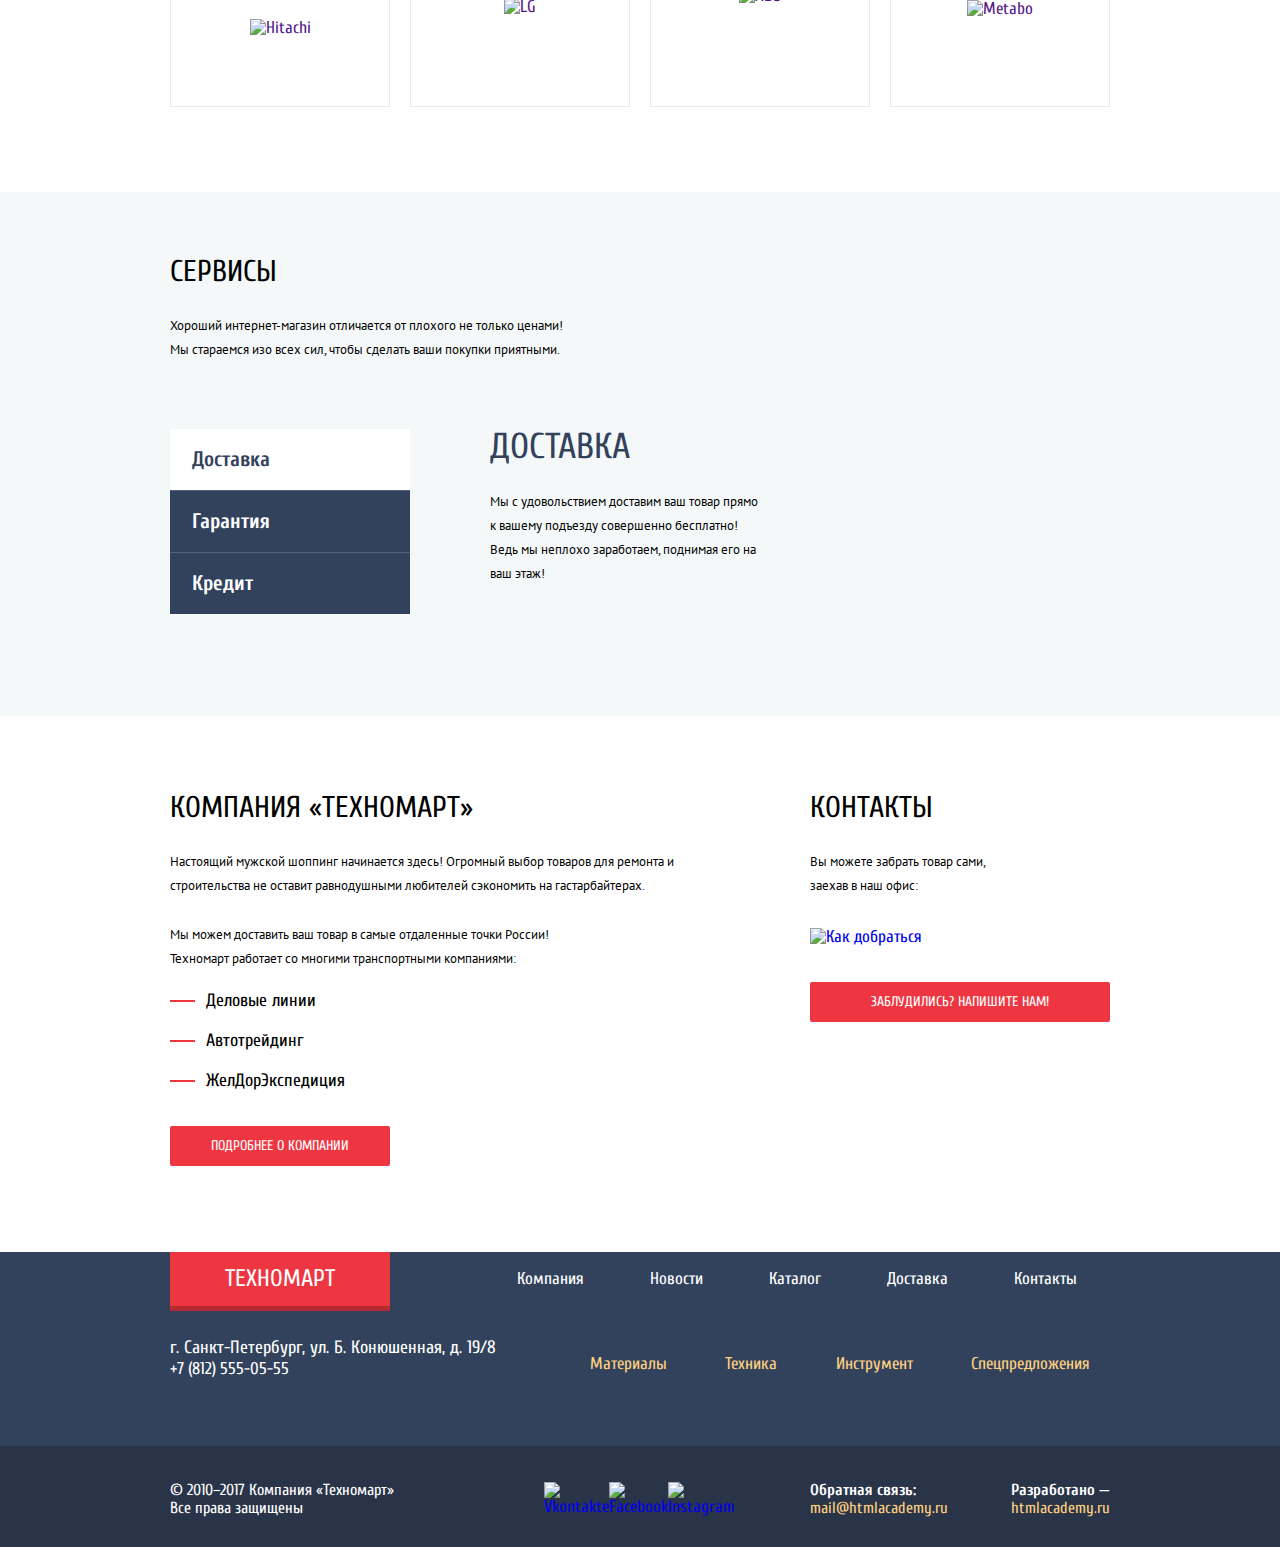
==== commit 64a3a4be: "Оформление основного контента главной 4" ====
--- a/index.html
+++ b/index.html
@@ -85,7 +85,7 @@
               <article class="slide slide--drills">
                 <img src="img/slider-drills.jpg" class="slide__img">
                 <h1 class="slide__title">Дрели</h1>
-                <span class="slide__description">Соседям на радость</span>
+                <span class="slide__description">Соседям на радость!</span>
                 <a href="catalog.html" class="slide__link btn btn--red">Открыть каталог</a>
               </article>
 
@@ -96,12 +96,12 @@
                 <a href="catalog.html" class="slide__link btn btn--red">Открыть каталог</a>
               </article>
 
-              <button type="button" aria-label="Предыдущий слайд" class="cycle-prev"><</button>
-              <button type="button" aria-label="Следующий слайд" class="cycle-next">></button>
+              <button type="button" aria-label="Предыдущий слайд" class="cycle cycle-prev"></button>
+              <button type="button" aria-label="Следующий слайд" class="cycle cycle-next"></button>
 
               <ul class="pager slider__pager">
-                <li><a href="#" class="pager__button">1</a></li>
-                <li><a href="#" class="pager__button">2</a></li>
+                <li><a href="#" aria-label="Первый слайд" class="pager__button"></a></li>
+                <li><a href="#" aria-label="Второй слайд" class="pager__button pager__button--active"></a></li>
               </ul>
 
             </div>
@@ -136,7 +136,7 @@
         <div class="popular__container">
 
           <section class="title-block">
-            <h2 class="title-block__heading">Популярные товары</h2>
+            <h2 class="title-block__heading">Популярные товары:</h2>
             <a href="#" class="title-block__more btn btn--red">Все популярные товары</a>
           </section>
 
@@ -172,7 +172,7 @@
           </section>
 
           <section class="title-block">
-            <h2 class="title-block__heading">Популярные производители</h2>
+            <h2 class="title-block__heading">Популярные производители:</h2>
             <a href="#" class="title-block__more btn btn--red">Все производители</a>
           </section>
 
@@ -239,8 +239,8 @@
 
           <div class="resume">
             <h2 class="resume__title">КОМПАНИЯ «Техномарт»</h2>
-            <p class="resume__info">Настоящий мужской шоппинг начинается здесь! Огромный выбор товаров для ремонта и строительства не оставит равнодушными любителей сэкономить на гастарбайтерах.</p>
-            <p class="resume__info">Мы можем доставить ваш товар в самые отдаленные точки России! Техномарт работает со многими транспортными компаниями: </p>
+            <p class="resume__info resume__info--wide">Настоящий мужской шоппинг начинается здесь! Огромный выбор товаров для ремонта и строительства не оставит равнодушными любителей сэкономить на гастарбайтерах.</p>
+            <p class="resume__info resume__info--narrow">Мы можем доставить ваш товар в самые отдаленные точки России! Техномарт работает со многими транспортными компаниями: </p>
             <ul class="resume__transport">
               <li>Деловые линии</li>
               <li>Автотрейдинг</li>
@@ -253,7 +253,7 @@
 
             <h2 class="contacts__title">КОНТАКТЫ</h2>
             <p class="contacts__info">Вы можете забрать товар сами, заехав в наш офис:</p>
-            <a href="#"><img src="img/map--small.png" width="300" height="158" class="contacts__map--small" alt="Как добраться"></a>
+            <a href="#" class="contacts__enlarge-map"><img src="img/map--small.png" width="300" height="158" class="contacts__map--small" alt="Как добраться"></a>
             <a href="#" class="contacts__contact-us btn btn--red">Заблудились? Напишите нам!</a>
 
           </div>
--- a/css/style.css
+++ b/css/style.css
@@ -181,6 +181,18 @@
   text-align: center;
 }
 
+.utilities__cart--full {
+  background-color: #ee3643;
+}
+
+.utilities__cart--full:hover {
+  background-color: #ca2c37;
+}
+
+.utilities__cart--full:active {
+  background-color: ##ba2732;
+}
+
 .utilities__bookmarks,
 .utilities__cart {
   padding-left: 20px;
@@ -364,12 +376,28 @@
 }
 
 .user-block__secondary {
-  padding-top: 20px;
+  padding-top: 7px;
   text-align: center;
 }
 
 .user-block__secondary a {
   text-decoration: underline;
+  font-size: 16px;
+  line-height: 18px;
+
+  position: relative;
+}
+
+.user-block__my-orders:after {
+  display: block;
+  position: absolute;
+  content: "";
+  width: 4px;
+  height: 4px;
+  border-radius: 2px;
+  background-color: #32425c;
+  top: 8px;
+  left: 94px;
 }
 
 .user-block__secondary a:hover {
@@ -386,6 +414,41 @@
 
 .user-block__profile {
   padding: 11px 70px 11px 48px;
+  display: block;
+  position: relative;
+}
+
+.user-block__profile::before {
+  display: block;
+  position: absolute;
+  content: "";
+  width: 20px;
+  height: 20px;
+  left: 12px;
+  top: 13px;
+
+  background-image: url("../img/icon-user.svg");
+  background-repeat: no-repeat;
+  opacity: 0.3;
+}
+
+.user-block__profile::after {
+  display: block;
+  position: absolute;
+  content: "";
+  width: 20px;
+  height: 20px;
+  right: 12px;
+  top: 13px;
+
+  background-image: url("../img/icon-logout.svg");
+  background-repeat: no-repeat;
+  opacity: 0.3;
+}
+
+.user-block__profile:hover::before,
+.user-block__profile:hover::after {
+  opacity: 1;
 }
 
 .user-block__my-orders,
@@ -464,9 +527,6 @@
 
 .features__wrapper {
   display: flex;
-}
-
-.features__wrapper {
   flex-wrap: wrap;
   justify-content: space-between;
 }
@@ -478,8 +538,50 @@
 
 .features__item {
   width: 300px;
-
-  padding: 23px;
+  padding: 22px;
+
+  background-repeat: no-repeat;
+}
+
+.features__item--new {
+  background-image: url("../img/icon-bucket.svg");
+  background-position: 213px center;
+
+  position: relative;
+}
+
+.features__item--new::after {
+  display: block;
+  content: "";
+  position: absolute;
+
+  height: 60px;
+  width: 60px;
+  top: 0;
+  right: 0;
+
+  background-image: url("../img/new-flag.png");
+  background-repeat: no-repeat;
+}
+
+.features__item--blue {
+  background-image: url("../img/icon-drill.svg");
+  background-position: 197px center;
+}
+
+.features__item--purple {
+  background-image: url("../img/icon-tractor.svg");
+  background-position: 191px center;
+}
+
+.features__item--green {
+  background-image: url("../img/icon-discount.svg");
+  background-position: 196px center;
+}
+
+.features__item--yellow:last-child {
+  background-image: url("../img/icon-van.svg");
+  background-position: 191px center;
 }
 
 .features__title {
@@ -489,10 +591,15 @@
   font-weight: bold;
 
   margin: 0;
+  display: block;
+  padding-bottom: 10px;
 }
 
 .features__more {
   background-color: rgba(0, 0, 0, 0.1);
+
+  width: 135px;
+  display: block;
 }
 
 .features__more:hover {
@@ -521,9 +628,8 @@
 
 .slider {
   width: 620px;
-}
-
-.slide {
+  margin-top: 20px;
+
   position: relative;
 }
 
@@ -540,16 +646,83 @@
   font-size: 36px;
   line-height: 36px;
   color: #ffffff;
+
+  margin: 0;
+  padding: 21px 0 2px 24px;
+  text-transform: uppercase;
 }
 
 .slide__description {
   font-size: 18px;
   line-height: 24px;
   color: #ffffff;
+
+  padding-left: 24px;
+  padding-bottom: 125px;
+  display: block;
+}
+
+.slide__link {
+  margin-left: 24px;
+  margin-bottom: 18px;
+  width: 195px;
+  display: block;
+}
+
+.cycle,
+.pager {
+  position: absolute;
+}
+
+.cycle {
+  border: none;
+  background-color: transparent;
+  cursor: pointer;
+}
+
+.cycle-prev {
+  top: 110px;
+  left: 20px;
+  height: 40px;
+  width: 30px;
+
+  background-image: url("../img/icon-slider--left.svg");
+  background-repeat: no-repeat;
+}
+
+.cycle-next {
+  top: 110px;
+  right: 20px;
+  height: 40px;
+  width: 30px;
+
+  background-image: url("../img/icon-slider--right.svg");
+  background-repeat: no-repeat;
 }
 
 .slider__pager {
   list-style: none;
+  display: flex;
+  justify-content: space-between;
+
+  width: 30px;
+  height: 20px;
+  bottom: 14px;
+  left: 255px;
+}
+
+.pager__button {
+  width: 10px;
+  height: 10px;
+  border-radius: 50%;
+  background-color: #ffffff;
+  display: block;
+  border: 2px solid #ffffff;
+}
+
+.pager__button--active {
+  margin-left: 10px;
+  background-color: #ee3643;
 }
 
 /*Title Block*/
@@ -557,7 +730,7 @@
 .title-block {
   background-color: #f9f5f0;
 
-  padding: 28px 26px;
+  padding: 24px 26px;
 
   display: flex;
   justify-content: space-between;
@@ -573,6 +746,7 @@
   line-height: 30px;
   text-transform: uppercase;
   margin: 0;
+  font-weight: normal;
 }
 
 /*Popular*/
@@ -586,7 +760,25 @@
 }
 
 .shop-item {
-  font-family: "PT Sans", Arial. sans-serif;
+  font-family: "PT Sans", Arial, sans-serif;
+
+  border: 1px solid #eaeaea;
+  width: 220px;
+  display: flex;
+  flex-direction: column;
+}
+
+.shop-item__image {
+  margin-bottom: 40px;
+}
+
+.shop-item__title,
+.shop-item__price-before,
+.shop-item__buy {
+  display: block;
+  width: 160px;
+  margin: 0 auto;
+  text-align: center;
 }
 
 .shop-item__title {
@@ -603,6 +795,8 @@
   text-decoration: line-through;
   text-transform: uppercase;
   font-weight: bold;
+
+  padding: 10px 0;
 }
 
 .shop-item__buy {
@@ -612,6 +806,30 @@
   background-color: #ee3643;
   text-transform: uppercase;
   font-weight: bold;
+
+  margin-top: auto;
+  margin-bottom: 20px;
+  margin-right: 53px;
+  padding: 10px 21px 10px 35px;
+  width: 125px;
+  border-top-left-radius: 5px;
+  border-bottom-left-radius: 5px;
+
+  position: relative;
+}
+
+.shop-item__buy::after {
+  display: block;
+  position: absolute;
+  content: "";
+  top: 0px;
+  right: -20px;
+
+  width: 0;
+  height: 0;
+  border-style: solid;
+  border-width: 19px 0 19px 20px;
+  border-color: transparent transparent transparent #ee3642;
 }
 
 /*Manufacturers*/
@@ -623,6 +841,8 @@
 
 .manufacturers ul {
   list-style: none;
+  margin: 0;
+  padding: 0;
 
   display: flex;
   justify-content: space-between;
@@ -633,21 +853,44 @@
   width: 220px;
 }
 
+.manufacturers li:first-child {
+  margin-bottom: 20px;
+}
+
+.manufacturers a {
+  display: block;
+  border: 1px solid #eaeaea;
+  text-align: center;
+
+  min-height: 145px;
+  display: flex;
+}
+
+.manufacturers img {
+  margin: auto;
+}
+
 /*Services*/
 
 .services {
   background-color: #f4f8f9;
 
-  padding-top: 63px;
-  padding-bottom: 102px;
+  padding-top: 65px;
 }
 
 .services__description {
   display: none;
+
+  width: 620px;
+  padding-bottom: 130px;
+  background-repeat: no-repeat;
+  background-position: right bottom;
 }
 
 .services__description--delivery {
   display: block;
+
+  background-image: url("../img/services-delivery.png");
 }
 
 .services__content {
@@ -659,10 +902,19 @@
   flex-direction: column;
 
   margin-right: 80px;
-}
-
-.services__button {
-  width: 240px;
+  position: relative;
+}
+
+.services__menu::after {
+  display: block;
+  content: "";
+  position: absolute;
+  width: 10px;
+  height: 280px;
+  top: -40px;
+  right: 0;
+  background-image: url(../img/divider.png);
+  background-repeat: no-repeat;
 }
 
 .services__title,
@@ -673,26 +925,29 @@
   line-height: 30px;
   text-transform: uppercase;
   color: #000000;
-
-  margin: 0;
-  padding-bottom: 30px;
+  font-weight: normal;
+
+  margin: 0;
+  padding-bottom: 27px;
 }
 
 .services__info {
   margin: 0;
   width: 400px;
 
-  padding-bottom: 70px;
+  padding-bottom: 67px;
 }
 
 .services__info,
 .resume__info,
 .contacts__info,
 .fact__info {
-  font-family: "PT Sans", Arial. sans-serif;
-  foont-size: 13px;
+  font-family: "PT Sans", Arial, sans-serif;
+  font-size: 13px;
   line-height: 24px;
   color: #000000;
+
+  margin: 0;
 }
 
 .services__button {
@@ -700,8 +955,15 @@
   color: #ffffff;
   font-size: 21px;
   line-height: 30px;
-
-  padding: 15px 0 21px 22px;
+  font-weight: bold;
+
+  width: 240px;
+  padding: 15px 0 16px 22px;
+  border-bottom: 1px solid #4d637b;
+}
+
+.services__button:last-child {
+  border-bottom: none;
 }
 
 .services__button--active {
@@ -724,8 +986,10 @@
   font-size: 36px;
   line-height: 36px;
   text-transform: uppercase;
-
-  margin: 0;
+  font-weight: normal;
+
+  margin: 0;
+  padding-bottom: 25px;
 }
 
 .description__info {
@@ -733,6 +997,19 @@
   font-size: 13px;
   line-height: 24px;
   color: #000000;
+
+  margin: 0;
+  width: 275px;
+}
+
+.resume__info--wide {
+  width: 525px;
+  padding-bottom: 25px;
+}
+
+.resume__info--narrow {
+  width: 390px;
+  padding-bottom: 20px;
 }
 
 /*About Us*/
@@ -755,19 +1032,50 @@
   width: 300px;
 }
 
+.contacts__info {
+  width: 180px;
+  padding-bottom: 30px;
+}
+
+.contacts__enlarge-map {
+  display: block;
+  padding-bottom: 36px;
+}
+
+.contacts__contact-us {
+  display: block;
+}
+
 .resume__transport {
   list-style: none;
   padding: 0;
+  padding-left: 36px;
+  padding-bottom: 15px;
   margin: 0;
 }
 
 .resume__transport li {
   font-size: 18px;
   line-height: 20px;
+  padding-bottom: 20px;
+
+  position: relative;
+}
+
+.resume__transport li::before {
+  display: block;
+  content: "";
+  position: absolute;
+  left: -36px;
+  top: 9px;
+  height: 2px;
+  width: 25px;
+  background-color: #ee3643;
 }
 
 .resume__more {
   width: 220px;
+  display: block;
 }
 
 /*Modal Write Us*/
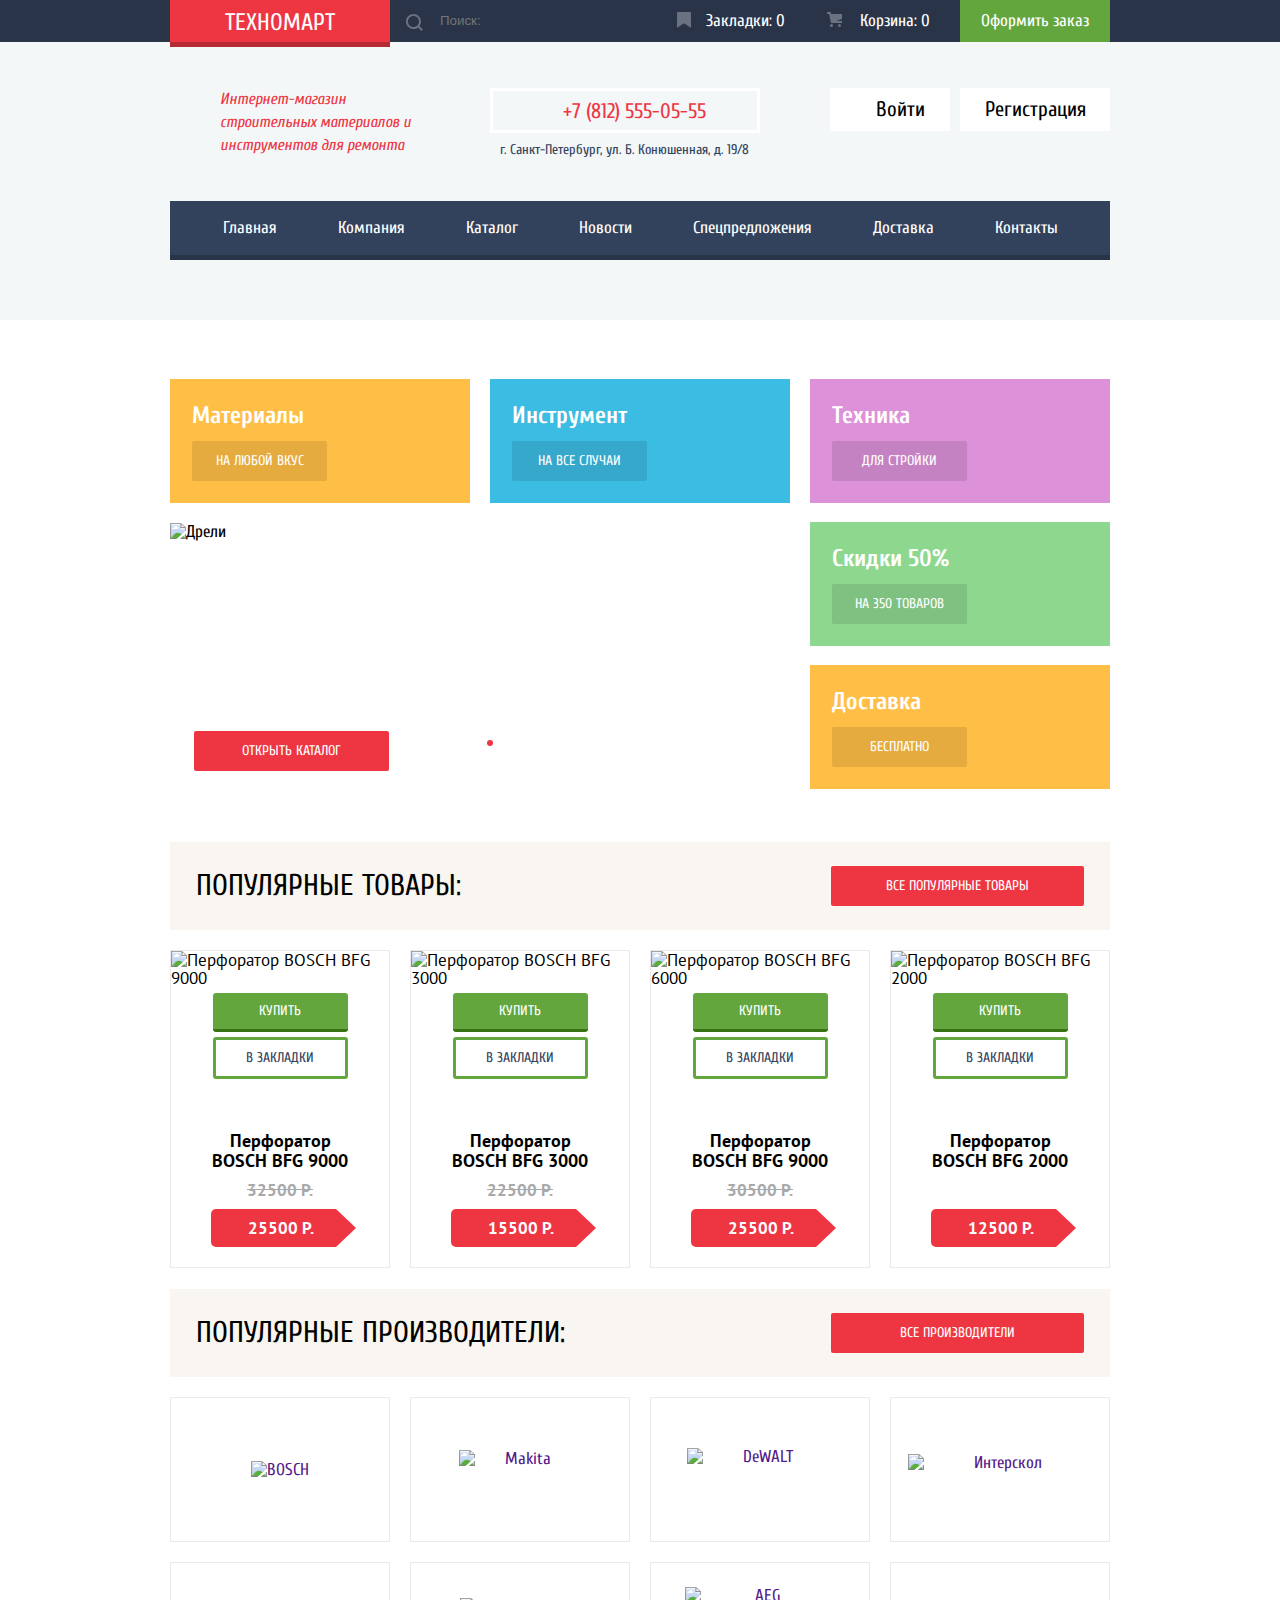
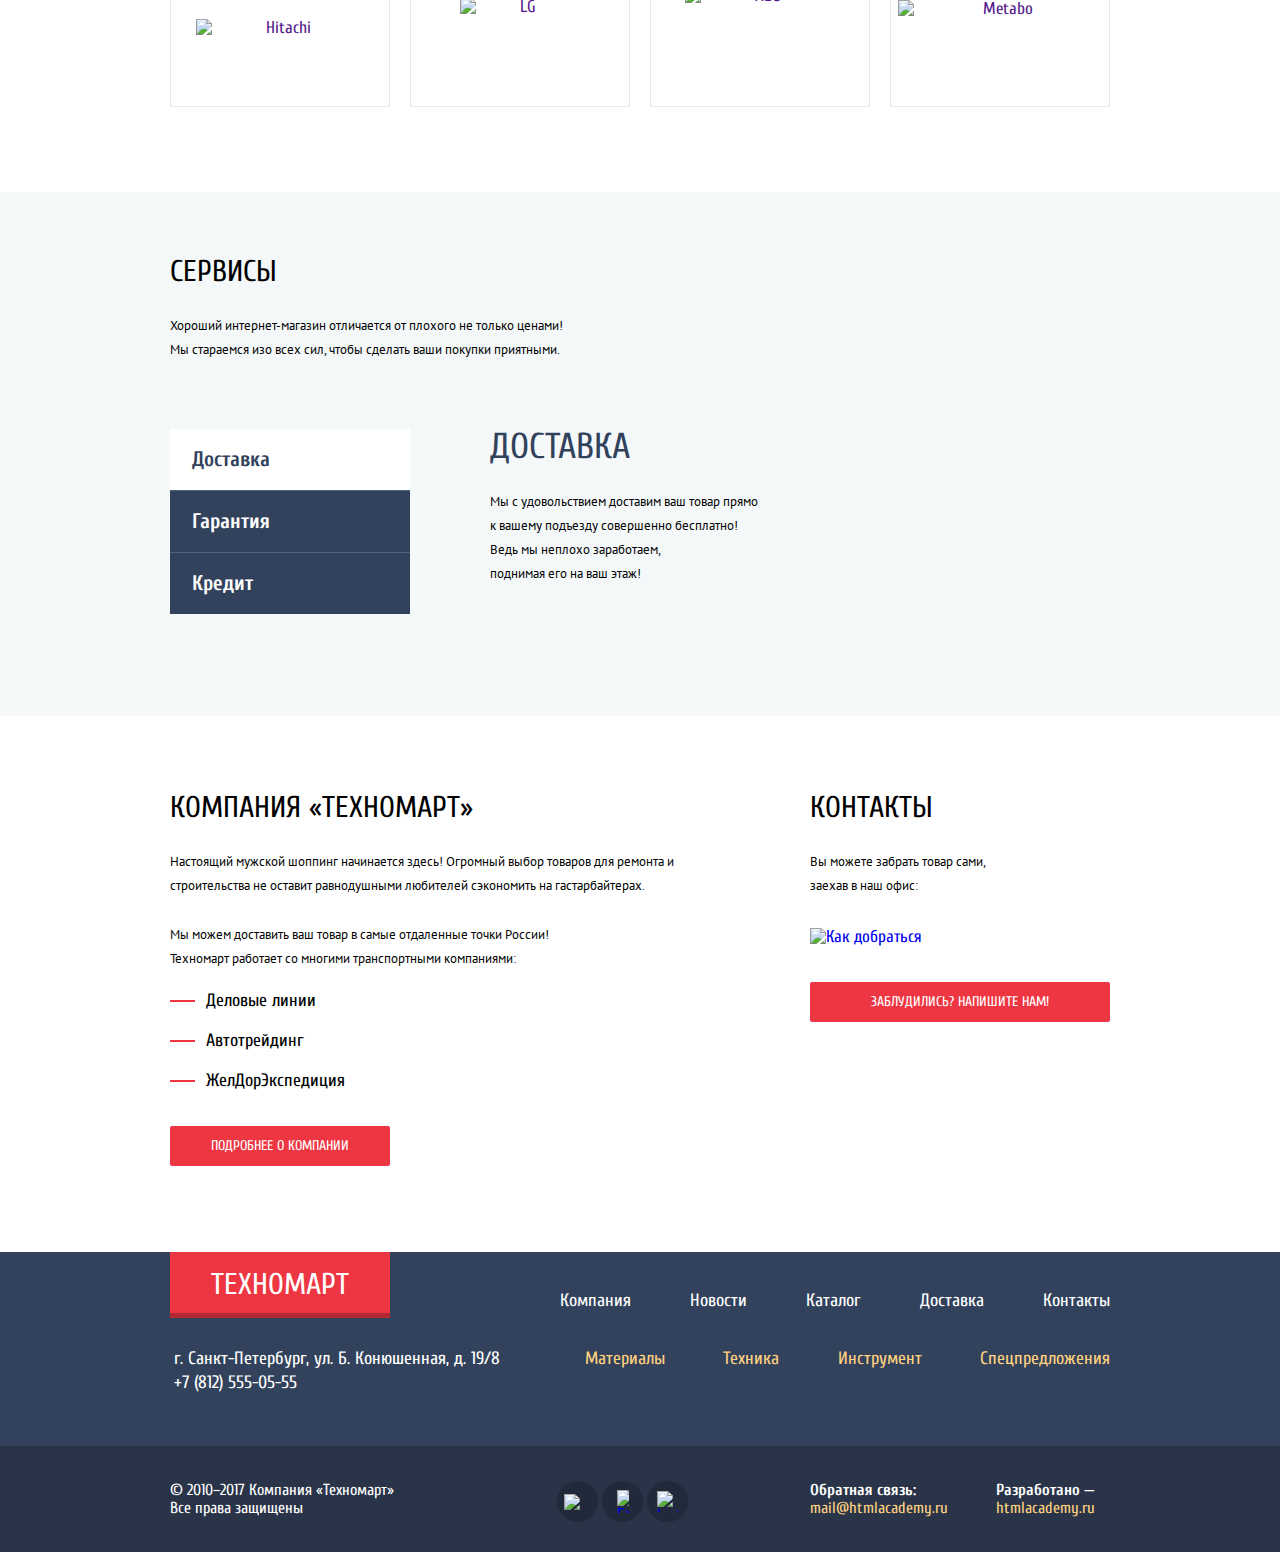
==== commit 18179e52: "Подгон размеров под макет, переносы в параграфах" ====
--- a/index.html
+++ b/index.html
@@ -3,7 +3,7 @@
   <head>
     <meta charset="utf-8">
     <title>HTML Academy: Техномарт</title>
-    <link href="https://fonts.googleapis.com/css?family=Cuprum:400,400i,700|PT+Sans:400,700&amp;subset=cyrillic" rel="stylesheet">
+    <link href="https://fonts.googleapis.com/css?family=Cuprum:400,400i,700%7CPT+Sans:400,700&amp;subset=cyrillic" rel="stylesheet">
     <link href="css/normalize.css" rel="stylesheet">
     <link href="css/style.css" rel="stylesheet">
   </head>
@@ -18,9 +18,9 @@
             <a class="logo__link">Техномарт</a>
           </div>
     			<div class="utilities__search">
-            <form action="https://htmlacademy.ru" method="get">
-              <input type="search" name="search-field" placeholder="Поиск:">
-              <button type="submit"></button>
+            <form action="https://echo.htmlacademy.ru" method="get">
+              <input class="search-field" type="search" name="search-field" placeholder="Поиск:">
+              <button class="search-button" type="submit"></button>
             </form>
     			</div>
     			<a href="#" class="utilities__bookmarks">Закладки: 0</a>
@@ -83,14 +83,14 @@
             <div class="slider features__slider">
 
               <article class="slide slide--drills">
-                <img src="img/slider-drills.jpg" class="slide__img">
+                <img src="img/slider-drills.jpg" class="slide__img" alt="Дрели">
                 <h1 class="slide__title">Дрели</h1>
                 <span class="slide__description">Соседям на радость!</span>
                 <a href="catalog.html" class="slide__link btn btn--red">Открыть каталог</a>
               </article>
 
               <article class="slide slide--punchers">
-                <img src="img/slider-punchers.jpg" class="slide__img">
+                <img src="img/slider-punchers.jpg" class="slide__img" alt="Перфораторы">
                 <h1 class="slide__title">Перфораторы</h1>
                 <span class="slide__description">Настоящие мужские игрушки</span>
                 <a href="catalog.html" class="slide__link btn btn--red">Открыть каталог</a>
@@ -144,29 +144,45 @@
 
             <article class="shop-item">
               <img src="img/boschbfg9000.jpg" width="218" height="140" class="shop-item__image" alt="Перфоратор BOSCH BFG 9000">
+              <div class="shop-item__button-block">
+                <a class="shop-item__buy-button" href="#">Купить</a>
+                <a class="shop-item__bookmark-button" href="#">В закладки</a>
+              </div>
               <h1 class="shop-item__title">Перфоратор BOSCH BFG 9000</h1>
-              <span class="shop-item__price-before">32500 Р</span>
-              <a href="#" class="shop-item__buy">25500 Р</a>
+              <span class="shop-item__price-before">32500 Р.</span>
+              <a href="#" class="shop-item__buy">25500 Р.</a>
             </article>
 
             <article class="shop-item">
               <img src="img/boschbfg3000.jpg" width="218" height="140" class="shop-item__image" alt="Перфоратор BOSCH BFG 3000">
+              <div class="shop-item__button-block">
+                <a class="shop-item__buy-button" href="#">Купить</a>
+                <a class="shop-item__bookmark-button" href="#">В закладки</a>
+              </div>
               <h1 class="shop-item__title">Перфоратор BOSCH BFG 3000</h1>
-              <span class="shop-item__price-before">22500 Р</span>
-              <a href="#" class="shop-item__buy">15500 Р</a>
+              <span class="shop-item__price-before">22500 Р.</span>
+              <a href="#" class="shop-item__buy">15500 Р.</a>
             </article>
 
             <article class="shop-item">
               <img src="img/boschbfg6000.jpg" width="218" height="140" class="shop-item__image" alt="Перфоратор BOSCH BFG 6000">
+              <div class="shop-item__button-block">
+                <a class="shop-item__buy-button" href="#">Купить</a>
+                <a class="shop-item__bookmark-button" href="#">В закладки</a>
+              </div>
               <h1 class="shop-item__title">Перфоратор BOSCH BFG 9000</h1>
-              <span class="shop-item__price-before">30500 Р</span>
-              <a href="#" class="shop-item__buy">25500 Р</a>
+              <span class="shop-item__price-before">30500 Р.</span>
+              <a href="#" class="shop-item__buy">25500 Р.</a>
             </article>
 
             <article class="shop-item shop-item--new">
               <img src="img/boschbfg2000.jpg" width="218" height="140" class="shop-item__image" alt="Перфоратор BOSCH BFG 2000">
+              <div class="shop-item__button-block">
+                <a class="shop-item__buy-button" href="#">Купить</a>
+                <a class="shop-item__bookmark-button" href="#">В закладки</a>
+              </div>
               <h1 class="shop-item__title">Перфоратор BOSCH BFG 2000</h1>
-              <a href="#" class="shop-item__buy">25500 Р</a>
+              <a href="#" class="shop-item__buy">12500 Р.</a>
             </article>
 
           </section>
@@ -182,11 +198,11 @@
               <li><a href=""><img src="img/logo-bosch.png" class="manufacturers__item" alt="BOSCH"></a></li>
               <li><a href=""><img src="img/logo-makita.png" width="123" height="40" class="manufacturers__item" alt="Makita"></a></li>
               <li><a href=""><img src="img/logo-dewalt.png" width="146" height="44" class="manufacturers__item" alt="DeWALT"></a></li>
-              <li><a href=""><img src="img/logo-interskol.png" widht="184" height="32" class="manufacturers__item" alt="Интерскол"></a></li>
-              <li><a href=""><img src="img/logo-hitachi.png" widht="169" height="31" class="manufacturers__item" alt="Hitachi"></a></li>
-              <li><a href=""><img src="img/logo-lg.png" widht="121" height="73" class="manufacturers__item" alt="LG"></a></li>
-              <li><a href=""><img src="img/logo-aeg.png" widht="151" height="96" class="manufacturers__item" alt="AEG"></a></li>
-              <li><a href=""><img src="img/logo-metabo.png" widht="204" height="69" class="manufacturers__item" alt="Metabo"></a></li>
+              <li><a href=""><img src="img/logo-interskol.png" width="184" height="32" class="manufacturers__item" alt="Интерскол"></a></li>
+              <li><a href=""><img src="img/logo-hitachi.png" width="169" height="31" class="manufacturers__item" alt="Hitachi"></a></li>
+              <li><a href=""><img src="img/logo-lg.png" width="121" height="73" class="manufacturers__item" alt="LG"></a></li>
+              <li><a href=""><img src="img/logo-aeg.png" width="151" height="96" class="manufacturers__item" alt="AEG"></a></li>
+              <li><a href=""><img src="img/logo-metabo.png" width="204" height="69" class="manufacturers__item" alt="Metabo"></a></li>
             </ul>
           </section>
 
@@ -212,17 +228,17 @@
 
             <div class="services__description description services__description--delivery">
               <h3 class="description__title">Доставка</h3>
-              <p class="description__info">Мы с удовольствием доставим ваш товар прямо к вашему подъезду совершенно бесплатно! Ведь мы неплохо заработаем, поднимая его на ваш этаж!</p>
+              <p class="description__info description__info--delivery">Мы с удовольствием доставим ваш товар прямо к вашему подъезду совершенно бесплатно! Ведь мы неплохо заработаем,<br> поднимая его на ваш этаж!</p>
             </div>
 
             <div class="services__description description services__description--warranty">
               <h3 class="description__title">Гарантия</h3>
-              <p class="description__info">Если купленный у нас товар поломается или заискрит, а также в случае пожара, спровоцированного его возгаранием,  вы всегда можете быть уверены в нашей гарантии. Мы обменяем сгоревший товар на новый. Дом уж восстановите как-нибудь сами.</p>
+              <p class="description__info description__info--warranty">Если купленный у нас товар поломается или заискрит,<br> а также в случае пожара, спровоцированного его возгаранием,  вы всегда можете быть уверены в нашей гарантии. Мы обменяем сгоревший товар на новый.<br> Дом уж восстановите как-нибудь сами.</p>
             </div>
 
             <div class="services__description description services__description--credit">
               <h3 class="description__title">Кредит</h3>
-              <p class="description__info">Залезть в долговую яму стало проще! Кредитные консультанты придут вам на помощь.</p>
+              <p class="description__info description__info--credit">Залезть в долговую яму стало проще!<br> Кредитные консультанты придут вам на помощь.</p>
               <a href="#" class="description__apply btn btn--red">ОТПРАВИТЬ ЗАЯВКУ</a>
             </div>
 
@@ -269,7 +285,7 @@
       <section class="navigation footer__navigation">
         <div class="footer__container">
           <div class="logo logo--footer">
-            <a class="logo__link">Техномарт</a>
+            <a class="logo__link logo__link--footer">Техномарт</a>
           </div>
           <nav class="navigation--footer">
             <ul>
@@ -310,21 +326,21 @@
           </ul>
           <div class="feedback">
             <p class="feedback__email"><b>Обратная связь:</b><a href="mailto:mail@htmlacademy.ru">mail@htmlacademy.ru</a></p>
-            <p class="feedback__developed-by"><b>Разработано —</b><a href="htmlacademy.ru">htmlacademy.ru</a></p>
+            <p class="feedback__developed-by"><b>Разработано —</b><a href="https://htmlacademy.ru/intensive/htmlcss">htmlacademy.ru</a></p>
           </div>
         </div>
       </section>
 
     </footer>
 
-    <div class="modal contacts__map--enlarged">
+    <div class="modal map">
       <h2 class="visually-hidden">Как до нас добраться</h2>
       <button class="close-modal" type="button">Закрыть</button>
       <img src="img/map--large.png" width="940" height="447" class="contacts__map--large" alt="г. Санкт-Петербург, ул. Б. Конюшенная, д. 19/8">
     </div>
 
     <div class="modal write-us">
-      <form class="write-us__form" action="https://htmlacademy.ru" method="get">
+      <form class="write-us__form" action="https://echo.htmlacademy.ru" method="get">
         <button class="close-modal" type="button">Закрыть</button>
 
         <div class="write-us__personal-data">
@@ -343,7 +359,7 @@
 
         <div class="write-us__full-width">
           <label for="write-us__letter">Текст письма</label>
-          <textarea class="write-us__field" id="write-us__letter">В свободной форме</textarea>
+          <textarea class="write-us__field write-us__letter" id="write-us__letter">В свободной форме</textarea>
         </div>
         <div class="modal__button">
           <button class="write-us__send btn btn--red" type="submit">Отправить</button>
--- a/css/style.css
+++ b/css/style.css
@@ -27,6 +27,19 @@
 
 a {
   text-decoration: none;
+}
+
+/*img {
+  max-width: 100%;
+  height: auto;
+}*/
+
+.visually-hidden {
+  position: absolute;
+  clip: rect(0 0 0 0);
+  width: 1px;
+  height: 1px;
+  margin: -1px;
 }
 
 .btn {
@@ -86,7 +99,7 @@
   color: #ffffff;
 }
 
-.utilities a:active {
+.utilities a[href]:active {
   color: rgba(255, 255, 255, 0.6);
 }
 
@@ -164,11 +177,11 @@
   width: 100%;
 }
 
-.logo__link:hover {
+.logo__link[href]:hover {
   background-color: #ca2c37;
 }
 
-.logo__link:active {
+.logo__link[href]:active {
   background-color: #ba2732;
 }
 
@@ -223,7 +236,7 @@
 
 .utilities__bookmarks:hover::before,
 .utilities__cart:hover::before,
-.utilities__search input:hover .utilities__search button {
+.utilities__search input:hover .search-button {
   opacity: 1;
 }
 
@@ -231,9 +244,10 @@
   color: #000000;
 }
 
-.utilities__search input:focus .utilities__search button {
-  background-image: url("../img/icon-search--focus.svg");
+.search-field:focus ~ .search-button {
+  background-image: url("../img/icon-search--focus--red.svg");
   background-repeat: no-repeat;
+  opacity: 1;
 }
 
 .utilities__order {
@@ -318,6 +332,10 @@
   padding: 5px 10px;
 }
 
+.user-block__contacts--logged-in {
+  padding-left: 20px;
+}
+
 .user-block__controls {
   list-style: none;
 
@@ -377,7 +395,7 @@
 
 .user-block__secondary {
   padding-top: 7px;
-  text-align: center;
+  padding-left: 18px;
 }
 
 .user-block__secondary a {
@@ -397,7 +415,7 @@
   border-radius: 2px;
   background-color: #32425c;
   top: 8px;
-  left: 94px;
+  left: 90px;
 }
 
 .user-block__secondary a:hover {
@@ -409,11 +427,11 @@
 }
 
 .user-block__my-orders {
-  margin-right: 34px;
+  margin-right: 28px;
 }
 
 .user-block__profile {
-  padding: 11px 70px 11px 48px;
+  padding: 12px 66px 11px 48px;
   display: block;
   position: relative;
 }
@@ -432,7 +450,11 @@
   opacity: 0.3;
 }
 
-.user-block__profile::after {
+.user-block__primary {
+  position: relative;
+}
+
+.user-block__logout {
   display: block;
   position: absolute;
   content: "";
@@ -447,7 +469,7 @@
 }
 
 .user-block__profile:hover::before,
-.user-block__profile:hover::after {
+.user-block__logout:hover {
   opacity: 1;
 }
 
@@ -493,21 +515,21 @@
 
 .navigation--header ul {
   border-bottom: 5px solid #293449;
+  padding: 0 22px;
 }
 
 .navigation a {
   color: #ffffff;
-  line-height: 18px;
-
-  display: block;
-  padding: 18px 33px 18px 33px;
-}
-
-.navigation a:hover {
+
+  display: block;
+  padding: 18px 28px;
+}
+
+.navigation a[href]:hover {
   background-color: #293449;
 }
 
-.navigation a:active {
+.navigation a[href]:active {
   color: rgba(255, 255, 255, 0.5);
 }
 
@@ -550,7 +572,8 @@
   position: relative;
 }
 
-.features__item--new::after {
+.features__item--new::after,
+.shop-item--new::after {
   display: block;
   content: "";
   position: absolute;
@@ -559,6 +582,7 @@
   width: 60px;
   top: 0;
   right: 0;
+  z-index: 3;
 
   background-image: url("../img/new-flag.png");
   background-repeat: no-repeat;
@@ -766,10 +790,106 @@
   width: 220px;
   display: flex;
   flex-direction: column;
+
+  position: relative;
+}
+
+.shop-item:hover {
+  box-shadow: 0 10px 25px 0 rgba(41, 52, 73, 0.5);
+}
+
+.shop-item:hover .shop-item__button-block {
+  z-index: 2;
+}
+
+.shop-item__button-block {
+  display: flex;
+  flex-direction: column;
+  position: absolute;
+  width: 100%;
+  z-index: -1;
+  background-color: #ffffff;
+  padding: 42px 0 42px 0;
+}
+
+.shop-item__button-block a {
+  font-family: "Cuprum", Arial, sans-serif;
+  font-size: 14px;
+  line-height: 18px;
+  text-transform: uppercase;
+  text-align: center;
+
+  width: 135px;
+  align-self: center;
+  padding: 9px 0;
+
+  border-radius: 3px;
+}
+
+.shop-item__buy-button {
+  border-bottom: 3px solid #367315;
+  background-color: #63a63e;
+  color: #ffffff;
+  margin-bottom: 5px;
+
+  position: relative;
+}
+
+.shop-item__buy-button::before {
+  display: block;
+  content: "";
+  position: absolute;
+  top: 11px;
+  left: 12px;
+  width: 15px;
+  height: 15px;
+
+  background-image: url("../img/icon-cart--button-box.svg");
+  background-repeat: no-repeat;
+  opacity: 0.3;
+}
+
+.shop-item__buy-button:hover {
+  background-color: #5fbb2d;
+}
+
+.shop-item__buy-button:hover::before{
+  opacity: 1;
+}
+
+.shop-item__buy-button:active {
+  background-color: #518534;
+  border-bottom-color: #518534;
+}
+
+.shop-item__buy-button:active::before {
+  opacity: 1;
+}
+
+.shop-item__bookmark-button {
+  border: 3px solid #63a63e;
+  color: #32425c;
+}
+
+.shop-item__bookmark-button:hover {
+  border-color: #32425c;
+  color: #32425c;
+}
+
+.shop-item__bookmark-button:active {
+  border-color: rgba(50, 66, 92, 0.3);
+  color: rgba(50, 66, 92, 0.3);
+}
+
+.shop-item--new {
+  position: relative;
 }
 
 .shop-item__image {
   margin-bottom: 40px;
+
+  position: relative;
+  z-index: 1;
 }
 
 .shop-item__title,
@@ -866,6 +986,14 @@
   display: flex;
 }
 
+.manufacturers a:hover {
+  box-shadow: 0 10px 25px 0 rgba(0, 0, 0, 0.5);
+}
+
+.manufacturers a:active {
+  box-shadow: 0 4px 10px 0 rgba(0, 0, 0, 0.5);
+}
+
 .manufacturers img {
   margin: auto;
 }
@@ -882,15 +1010,66 @@
   display: none;
 
   width: 620px;
-  padding-bottom: 130px;
   background-repeat: no-repeat;
   background-position: right bottom;
 }
 
+.description__title {
+  color: #32425c;
+  font-size: 36px;
+  line-height: 36px;
+  text-transform: uppercase;
+  font-weight: normal;
+
+  margin: 0;
+  padding-bottom: 25px;
+}
+
+.description__info {
+  font-family: "PT Sans", Arial, sans-serif;
+  font-size: 13px;
+  line-height: 24px;
+  color: #000000;
+
+  margin: 0;
+}
+
 .services__description--delivery {
   display: block;
+  padding-bottom: 130px;
 
   background-image: url("../img/services-delivery.png");
+}
+
+.description__info--delivery {
+  width: 275px;
+}
+
+.services__description--warranty {
+  padding-bottom: 110px;
+
+  background-image: url("../img/services-warranty.png");
+}
+
+.description__info--warranty {
+  width: 380px;
+}
+
+.services__description--credit {
+  padding-bottom: 113px;
+
+  background-image: url("../img/services-credit.png");
+}
+
+.description__info--credit {
+  width: 280px;
+
+  padding-bottom: 30px;
+}
+
+.description__apply {
+  width: 195px;
+  display: block;
 }
 
 .services__content {
@@ -981,27 +1160,6 @@
   cursor: default;
 }
 
-.description__title {
-  color: #32425c;
-  font-size: 36px;
-  line-height: 36px;
-  text-transform: uppercase;
-  font-weight: normal;
-
-  margin: 0;
-  padding-bottom: 25px;
-}
-
-.description__info {
-  font-family: "PT Sans", Arial, sans-serif;
-  font-size: 13px;
-  line-height: 24px;
-  color: #000000;
-
-  margin: 0;
-  width: 275px;
-}
-
 .resume__info--wide {
   width: 525px;
   padding-bottom: 25px;
@@ -1078,74 +1236,16 @@
   display: block;
 }
 
-/*Modal Write Us*/
-
-.modal {
-  display: none;
-
-  position: absolute;
-  top: 50%;
-  left: 50%;
-  transform: translate(-50%, -50%);
-}
-
-.write-us,
-.added-notification {
-  width: 620px;
-  margin: 0 auto;
-}
-
-.write-us__form {
-  width: 460px;
-}
-
-.write-us__personal-data {
-  display: flex;
-  justify-content: space-between;
-
-  padding-top: 52px;
-}
-
-.write-us__half-width {
-  width: 220px;
-
-  padding-bottom: 20px;
-}
-
-.write-us__full-width {
-  padding-bottom: 37px;
-
-  width: 460px;
-}
-
-.write-us__form label {
-  font-size: 18px;
-  line-height: 18px;
-
-  display: block;
-}
-
-.write-us__field {
-  font-family: "PT Sans", Arial, sans-serif;
-  font-size: 13px;
-  line-height: 18px;
-  color: #a9a9a9;
-
-  width: 100%;
-}
-
-.modal__button {
-  background-color: #f4f4f4;
-
-  padding: 37px 0;
-}
-
-.write-us__send {
-  border: none;
-  font-family: "Cuprum", Arial, sans-serif;
-}
-
 /*Footer*/
+
+.logo__link--footer {
+  font-size: 30px;
+  line-height: 30px;
+}
+
+.logo__link--footer::after {
+  bottom: 0;
+}
 
 .footer__navigation,
 .footer__catalog {
@@ -1154,7 +1254,11 @@
 }
 
 .footer__navigation {
-  padding-bottom: 30px;
+  padding-bottom: 29px;
+}
+
+.footer__contacts {
+  padding-left: 4px;
 }
 
 .footer__catalog {
@@ -1173,16 +1277,28 @@
 .navigation--footer {
   display: flex;
   justify-content: space-between;
-}
-
-.navigation--footer a:hover,
-.jump-to a:hover {
+  padding-top: ;
+}
+
+.navigation--footer ul {
+  padding-top: 37px;
+}
+
+.navigation--footer a {
+  padding: 0;
+  font-size: 18px;
+  line-height: 24px;
+  margin-left: 59px;
+}
+
+.navigation--footer a[href]:hover,
+.jump-to a[href]:hover {
   background-color: #32425c;
   text-decoration: underline;
 }
 
-.navigation--footer a:active,
-.jump-to a:active {
+.navigation--footer a[href]:active,
+.jump-to a[href]:active {
   color: rgba(255, 255, 255, 0.5);
 }
 
@@ -1195,10 +1311,6 @@
   padding: 0;
   margin: 0;
   width: 540px;
-}
-
-.jump-to li {
-  padding: 19px 0 22px 0;;
 }
 
 .reference {
@@ -1218,14 +1330,11 @@
 }
 
 .footer__address,
-.footer-phone,
+.footer__phone,
 .feedback {
   font-size: 18px;
   line-height: 24px;
   text-decoration: none;
-}
-
-.footer__phone {
   color: #ffffff;
 }
 
@@ -1243,6 +1352,7 @@
 
 .feedback p {
   margin: 0;
+  margin-right: 15px;
 }
 
 .feedback__email a,
@@ -1252,11 +1362,24 @@
   display: block;
 }
 
+.feedback__email a:hover,
+.feedback__developed-by a:hover {
+  text-decoration: underline;
+}
+
+.feedback__email a:active,
+.feedback__developed-by a:active {
+  color: #ee3643;
+}
+
 .jump-to a {
-  tect-decoration: none;
+  text-decoration: none;
   color: #ffd180;
 
-  padding: 18px 20px 22px 20px;
+  padding: 0;
+  margin-left: 15px;
+  font-size: 18px;
+  line-height: 24px;
 }
 
 .footer__social {
@@ -1264,21 +1387,39 @@
 
   padding: 0;
   margin: 0;
-
-  width: 133px;
+  margin-left: 25px;
+
+  width: 131px;
 
   display: flex;
   justify-content: space-between;
   align-items: center;
 }
 
+.footer__social a {
+  display: flex;
+  width: 41px;
+  height: 41px;
+  background-color: #212a3a;
+  border-radius: 50%;
+}
+
+.footer__social a:hover,
+.footer-social a:active {
+  background-color: #ee3643;
+}
+
+.footer__social img {
+  margin: auto;
+}
+
 /*Catalog*/
 
 /*Breadcrumbs*/
 
 .breadcrumbs {
-  padding-top: 23px;
-  padding-bottom: 24px;
+  padding-top: 20px;
+  padding-bottom: 20px;
 }
 
 .breadcrumbs ul {
@@ -1299,6 +1440,25 @@
   text-transform: uppercase;
   font-size: 13px;
   line-height: 18px;
+
+  position: relative;
+}
+
+.breadcrumbs a::before {
+  position: absolute;
+  display: block;
+  content: "";
+
+  top: 2px;
+  left: -23px;
+  height: 12px;
+  width: 7px;
+  background-image: url("../img/icon-right-small.svg");
+  background-repeat: no-repeat;
+}
+
+.breadcrumbs a[href="index.html"]::before {
+  content: none;
 }
 
 /*Catalog Page*/
@@ -1313,9 +1473,10 @@
   font-size: 30px;
   line-height: 30px;
   background-color: #f2f6f8;
-
-  margin: 0;
-  padding: 28px 0 28px 30px;
+  font-weight: normal;
+
+  margin: 0;
+  padding: 29px 0 29px 30px;
 }
 
 .shop-interface {
@@ -1345,9 +1506,10 @@
   font-size: 13px;
   line-height: 18px;
   text-transform: uppercase;
-
-  margin: 0;
-  padding: 12px 17px 12px 19px;
+  font-weight: normal;
+
+  margin: 0;
+  padding: 11px 17px 11px 19px;
 }
 
 .price-range h4,
@@ -1362,13 +1524,53 @@
 }
 
 .price-range h4 {
-  padding-top: 17px;
-  padding-bottom: 18px;
+  padding-top: 10px;
+  padding-bottom: 14px;
+}
+
+.price-range__scale {
+  background-color: #f7f3ec;
+  padding: 39px 20px;
+  position: relative;
+}
+
+.price-range__full {
+  height: 2px;
+  width: 180px;
+  background-color: #d7dcde;
+  border-radius: 3px;
+}
+
+.price-range__current {
+  height: 2px;
+  width: 80%;
+  background-color: #00ca74;
+}
+
+.price-range__toggle {
+  width: 4px;
+  height: 4px;
+  background-color: black;
+  border: 8px solid #ffffff;
+  border-radius: 50%;
+  box-shadow: 0 2px 1px #e0ddd8;
+  cursor: pointer;
+  position: absolute;
+  top: 31px;
+  box-sizing: content-box;
+}
+
+.price-range__toggle--min {
+  left: 20px;
+}
+
+.price-range__toggle--max {
+  left: 160px;
 }
 
 .filters legend {
-  padding-top: 22px;
-  padding-bottom: 18px;
+  padding-top: 15px;
+  padding-bottom: 15px;
 }
 
 .price-range__output {
@@ -1376,8 +1578,31 @@
   font-size: 17px;
   line-height: 30px;
 
+  display: flex;
+  justify-content: space-between;
   padding-top: 9px;
   padding-bottom: 26px;
+  position: relative;
+}
+
+.price-range__output input {
+  width: 95px;
+  background-color: #f7f3ec;
+  padding: 10px 0;
+  text-align: center;
+  border: none;
+  border-radius: 3px;
+}
+
+.price-range__output::after {
+  display: block;
+  content: "";
+  position: absolute;
+  width: 10px;
+  height: 1px;
+  top: 27px;
+  left: 105px;
+  background-color: #444444;
 }
 
 .filters ul {
@@ -1386,11 +1611,90 @@
 
   margin: 0;
   padding: 0;
+  padding-left: 35px;
+}
+
+.filters__brands {
+  padding-bottom: 2px;
+  border-bottom: 1px solid #e5e5e5;
+}
+
+.filters__power {
+  padding-bottom: 57px;
 }
 
 .filters__brands li,
 .filters__power li {
-  padding-bottom: 23px;
+  padding-bottom: 20px;
+}
+
+.filters__brands input,
+.filters__power input {
+  display: none;
+}
+
+.filters__brands label,
+.filters__power label {
+  position: relative;
+  font-family: "PT Sans", Arial, sans-serif;
+  font-size: 15px;
+  line-height: 20px;
+  cursor: pointer;
+}
+
+.filters__brands label::before,
+.filters__power label::before {
+  display: block;
+  content: "";
+  position: absolute;
+  background-repeat: no-repeat;
+  left: -35px;
+  top: -2px;
+  width: 27px;
+  height: 27px;
+  opacity: 0.3;
+  cursor: pointer;
+}
+
+.filters__brands label::before {
+  background-image: url("../img/checkbox-off.svg");
+}
+.filters__brands input[type="checkbox"]:checked + label::before {
+  background-image: url("../img/checkbox-on.svg");
+}
+
+.filters__power label::before {
+  background-image: url("../img/radio-off.svg");
+}
+
+.filters__power input[type="radio"]:checked + label::before {
+  background-image: url("../img/radio-on.svg");
+}
+
+label[for^="checkbox"]:hover::before,
+label[for^="radio"]:hover::before {
+  opacity: 0.5;
+}
+
+input[id^="checkbox"]:disabled ~ label::before,
+input[id^="radio"]:disabled ~ label::before {
+  opacity: 0.1;
+}
+
+.filters__show {
+  display: block;
+  border: 1px solid #e5e5e5;
+  border-radius: 3px;
+  color: #000000;
+  padding: 10px 0;
+  width: 140px;
+  text-align: center;
+  background: none;
+  text-transform: uppercase;
+  font-family: "PT Sans", Arial, sans-serif;
+  font-size: 13px;
+  line-height: 18px;
+  cursor: pointer;
 }
 
 /*Sort By*/
@@ -1405,39 +1709,99 @@
   display: flex;
   justify-content: space-between;
 
-  padding: 12px 17px 12px 19px;
+  padding: 11px 17px 11px 19px;
 }
 
 .sort-by__title {
   margin: 0;
   margin-right: 80px;
+  font-size: 13px;
+  line-height: 18px;
+  font-weight: normal;
 }
 
 .sort-by ul {
   list-style: none;
 
   display: flex;
-  justify-content: space-between;
 
   padding: 0;
   margin: 0;
+}
+
+.sort-by__order {
+  position: relative;
+}
+
+.sort-by__order::before {
+  position: absolute;
+  content: "";
+  display: block;
+  height: 10px;
+  width: 11px;
+  background-repeat: no-repeat;
+}
+
+.sort-by__order--up::before {
+  top: 4px;
+  left: -43px;
+  background-image: url("../img/icon-up-dir.svg");
+}
+
+.sort-by__order--up:hover::before {
+  background-image: url("../img/icon-up-dir--hover.svg");
+}
+
+.sort-by__order--up:active::before,
+.sort-by__order--up--active::before {
+  background-image: url("../img/icon-up-dir--active.svg");
+}
+
+.sort-by__order--down::before {
+  top: 4px;
+  left: -11px;
+  background-image: url("../img/icon-down-dir.svg");
+}
+
+.sort-by__order--down:hover::before {
+  background-image: url("../img/icon-down-dir--hover.svg");
+}
+
+.sort-by__order--down:active::before,
+.sort-by__order--down--active::before {
+  background-image: url("../img/icon-down-dir--active.svg");
 }
 
 .sort-by__options {
   width: 380px;
+  justify-content: flex-start;
 }
 
 .sort-by__option {
   color: rgba(0, 0, 0, 0.3);
 }
 
-.sort-by__option--active {
+.sort-by__options li:first-child {
+  padding-right: 70px;
+}
+
+.sort-by__options li:nth-child(2) {
+  padding-right: 65px;
+}
+
+.sort-by__option--active,
+.sort-by__option:active {
   color: #ee3643;
   text-decoration: none;
 }
 
-.sort-by__option:hover {
+.sort-by__option--inactive {
+  border-bottom: 1px dotted #ee3643;
+}
+
+.sort-by__option--inactive:hover {
   color: #000000;
+  border-bottom-style: solid;
 }
 
 /*Shop Content*/
@@ -1446,27 +1810,66 @@
   width: 700px;
 }
 
+.shop-items .shop-item {
+  margin-bottom: 20px;
+}
+
+.shop-items {
+  display: flex;
+  flex-wrap: wrap;
+  justify-content: space-between;
+
+  padding-top: 20px;
+}
+
+.shop-items__pagination {
+  padding-top: 30px;
+}
+
 .shop-items__pagination ul {
   list-style: none;
-}
-
-.shop-items {
-  display: flex;
-  flex-wrap: wrap;
-  justify-content: space-between;
-
-  padding-top: 20px;
-}
-
-.shop-items__pagination ul {
-  display: flex;
-  justify-content: space-between;
+  display: flex;
 
   width: 285px;
 
   margin: 0;
   padding: 0;
-  padding-top: 52px;
+}
+
+.shop-items__pagination li {
+  margin-right: 9px;
+}
+
+.shop-items__page {
+  font-family: "PT Sans", Arial, sans-serif;
+  font-size: 13px;
+  line-height: 18px;
+
+  padding: 10px 15px;
+  display: block;
+  border: 1px solid #e5e5e5;
+  color: #000000;
+  border-radius: 3px;
+  text-transform: uppercase;
+}
+
+.shop-items__page:hover,
+.filters__show:hover {
+  border-color: #bdc6ca;
+}
+
+.shop-items__page:active,
+.filters__show:active {
+  border-color: #ee3643;
+}
+
+.shop-items__page--current {
+  background-color: #ee3643;
+  color: #ffffff;
+}
+
+.shop-items__page--next {
+  padding: 10px 31px;
 }
 
 /*Facts*/
@@ -1477,7 +1880,124 @@
 
 .fact {
   padding-top: 63px;
-  padding-bottom: 73px;
+  padding-bottom: 68px;
+}
+
+/*Modal*/
+
+/*Modal Write Us*/
+
+.modal {
+  display: none;
+
+  position: fixed;
+  z-index: 4;
+  top: 50%;
+  left: 50%;
+  transform: translate(-50%, -50%);
+
+  background-color: #ffffff;
+  border-top: 7px solid #ff5357;
+
+  box-shadow: 0 20px 40px rgba(0, 0, 0, 0.75);
+}
+
+.close-modal {
+  width: 21px;
+  height: 21px;
+
+  font-size: 0;
+  border: none;
+  cursor: pointer;
+  position: absolute;
+  z-index: 5;
+  right: 9px;
+  top: 9px;
+
+  background-image: url("../img/modal-close.svg");
+  background-repeat: no-repeat;
+  background-color: transparent;
+}
+
+.write-us,
+.added-notification {
+  width: 620px;
+  margin: 0 auto;
+}
+
+.write-us label {
+  padding-bottom: 10px;
+}
+
+.write-us__personal-data {
+  display: flex;
+  justify-content: space-between;
+
+  padding-top: 52px;
+  padding-bottom: 20px;
+  width: 460px;
+  margin: 0 auto;
+}
+
+.write-us__field {
+  padding: 10px 15px;
+  border: 2px solid #dee3e4;
+  border-radius: 3px;
+}
+
+.write-us__letter {
+  height: 114px;
+}
+
+.write-us__half-width {
+  width: 220px;
+
+  padding-bottom: 20px;
+}
+
+.write-us__full-width {
+  padding-bottom: 37px;
+
+  width: 460px;
+  margin: 0 auto;
+}
+
+.write-us__form label {
+  font-size: 18px;
+  line-height: 18px;
+
+  display: block;
+}
+
+.write-us__field {
+  font-family: "PT Sans", Arial, sans-serif;
+  font-size: 13px;
+  line-height: 18px;
+  color: #a9a9a9;
+
+  width: 100%;
+}
+
+.modal__button {
+  background-color: #f4f4f4;
+
+  padding: 37px 0;
+  width: 100%;
+}
+
+.write-us__send {
+  border: none;
+  font-family: "Cuprum", Arial, sans-serif;
+
+  display: block;
+  width: 460px;
+  margin: 0 auto;
+}
+
+/*Modal Map*/
+
+.map {
+  border-top: none;
 }
 
 /*Modal Notification*/
@@ -1485,6 +2005,37 @@
 .added-notification__success {
   font-size: 30px;
   line-height: 30px;
+
+  position: relative;
+/*  z-index: -1;*/
+
+  padding: 70px 126px 68px 179px;
+  margin: 0;
+}
+
+.added-notification__success::before {
+  display: block;
+  content: "";
+  position: absolute;
+
+  width: 70px;
+  height: 70px;
+  top: 50px;
+  left: 90px;
+
+  background-image: url("../img/added-success.svg");
+  background-repeat: no-repeat;
+}
+
+.added-notification__button-wrapper {
+  display: flex;
+  justify-content: space-between;
+  width: 460px;
+  margin: 0 auto;
+}
+
+.added-notification__order {
+  width: 220px;
 }
 
 .added-notification__continue-shopping {
@@ -1494,4 +2045,14 @@
   border: none;
   cursor: pointer;
   text-transform: uppercase;
-}
+  background-color: #ffffff;
+  width: 220px;
+}
+
+.added-notification__continue-shopping:hover {
+  background-color: #cccccc;
+}
+
+.added-notification__continue-shopping:active {
+  background-color: #b2b2b2;
+}
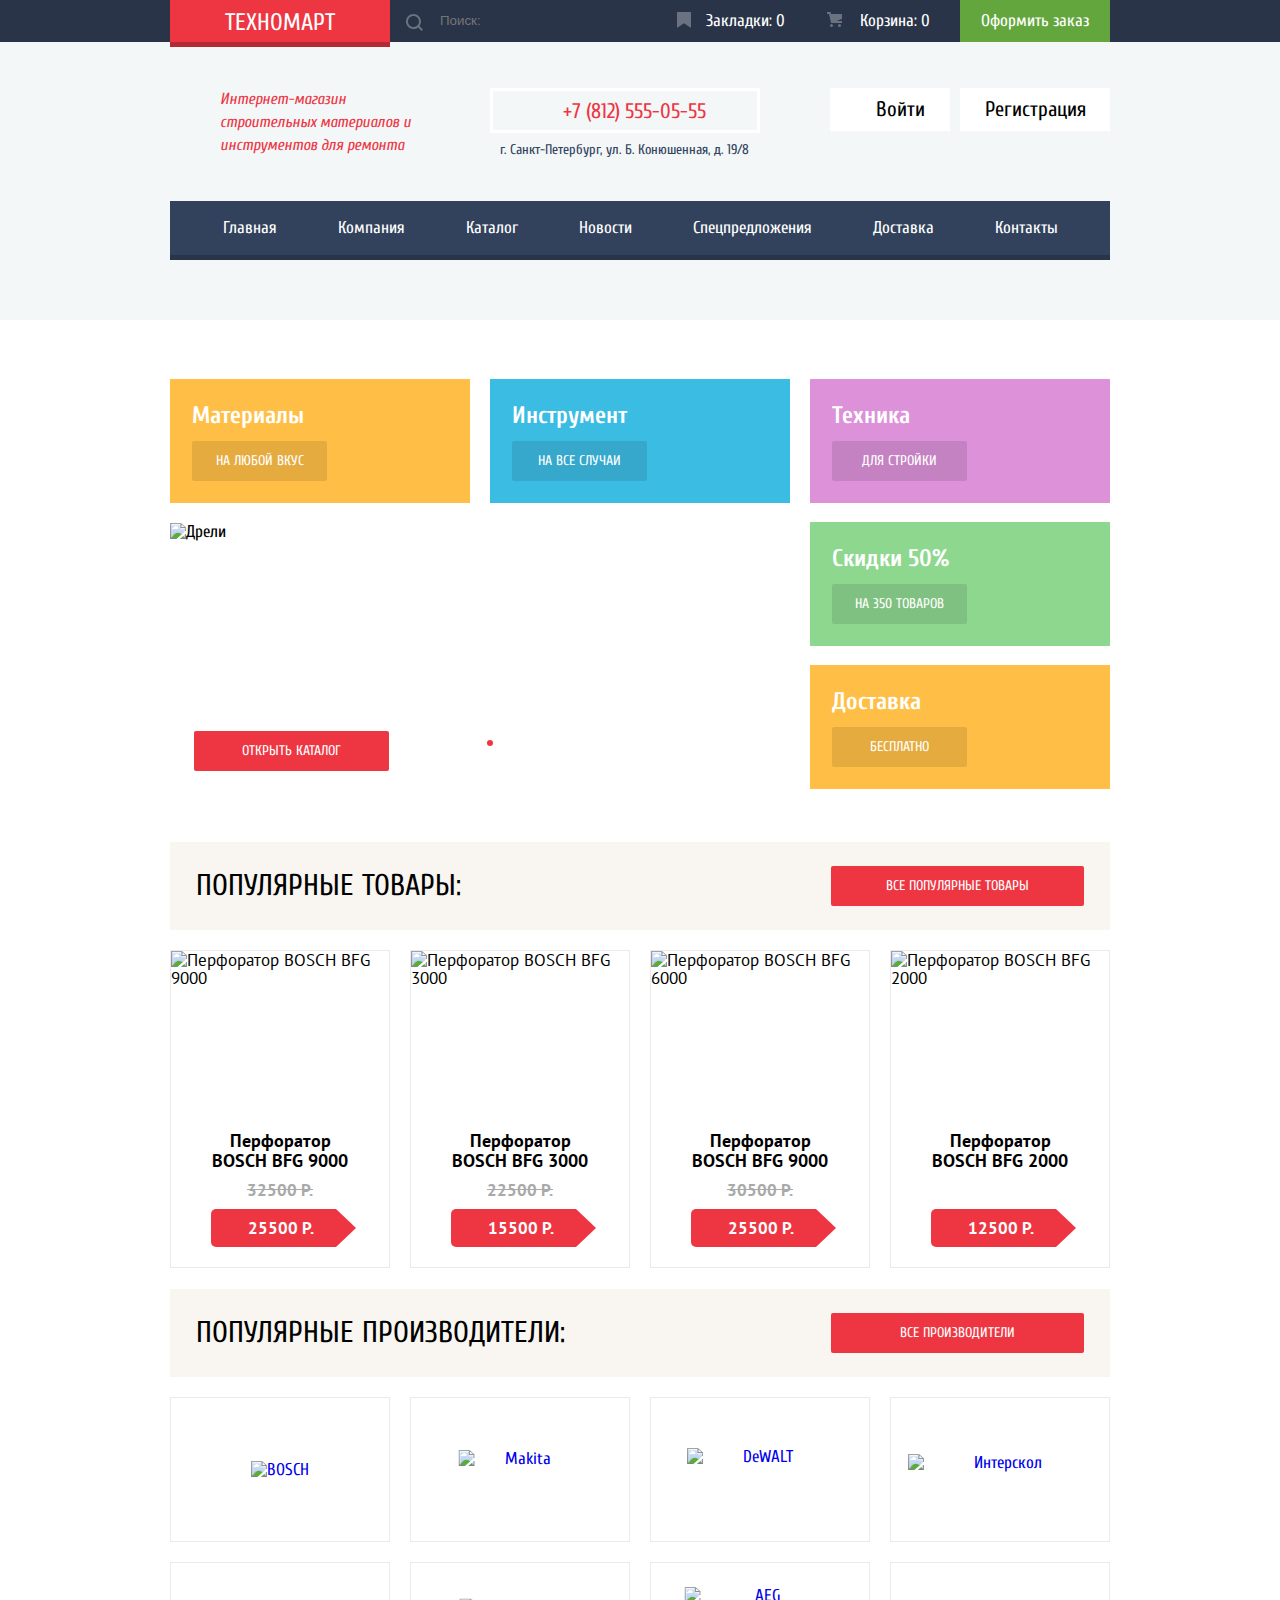
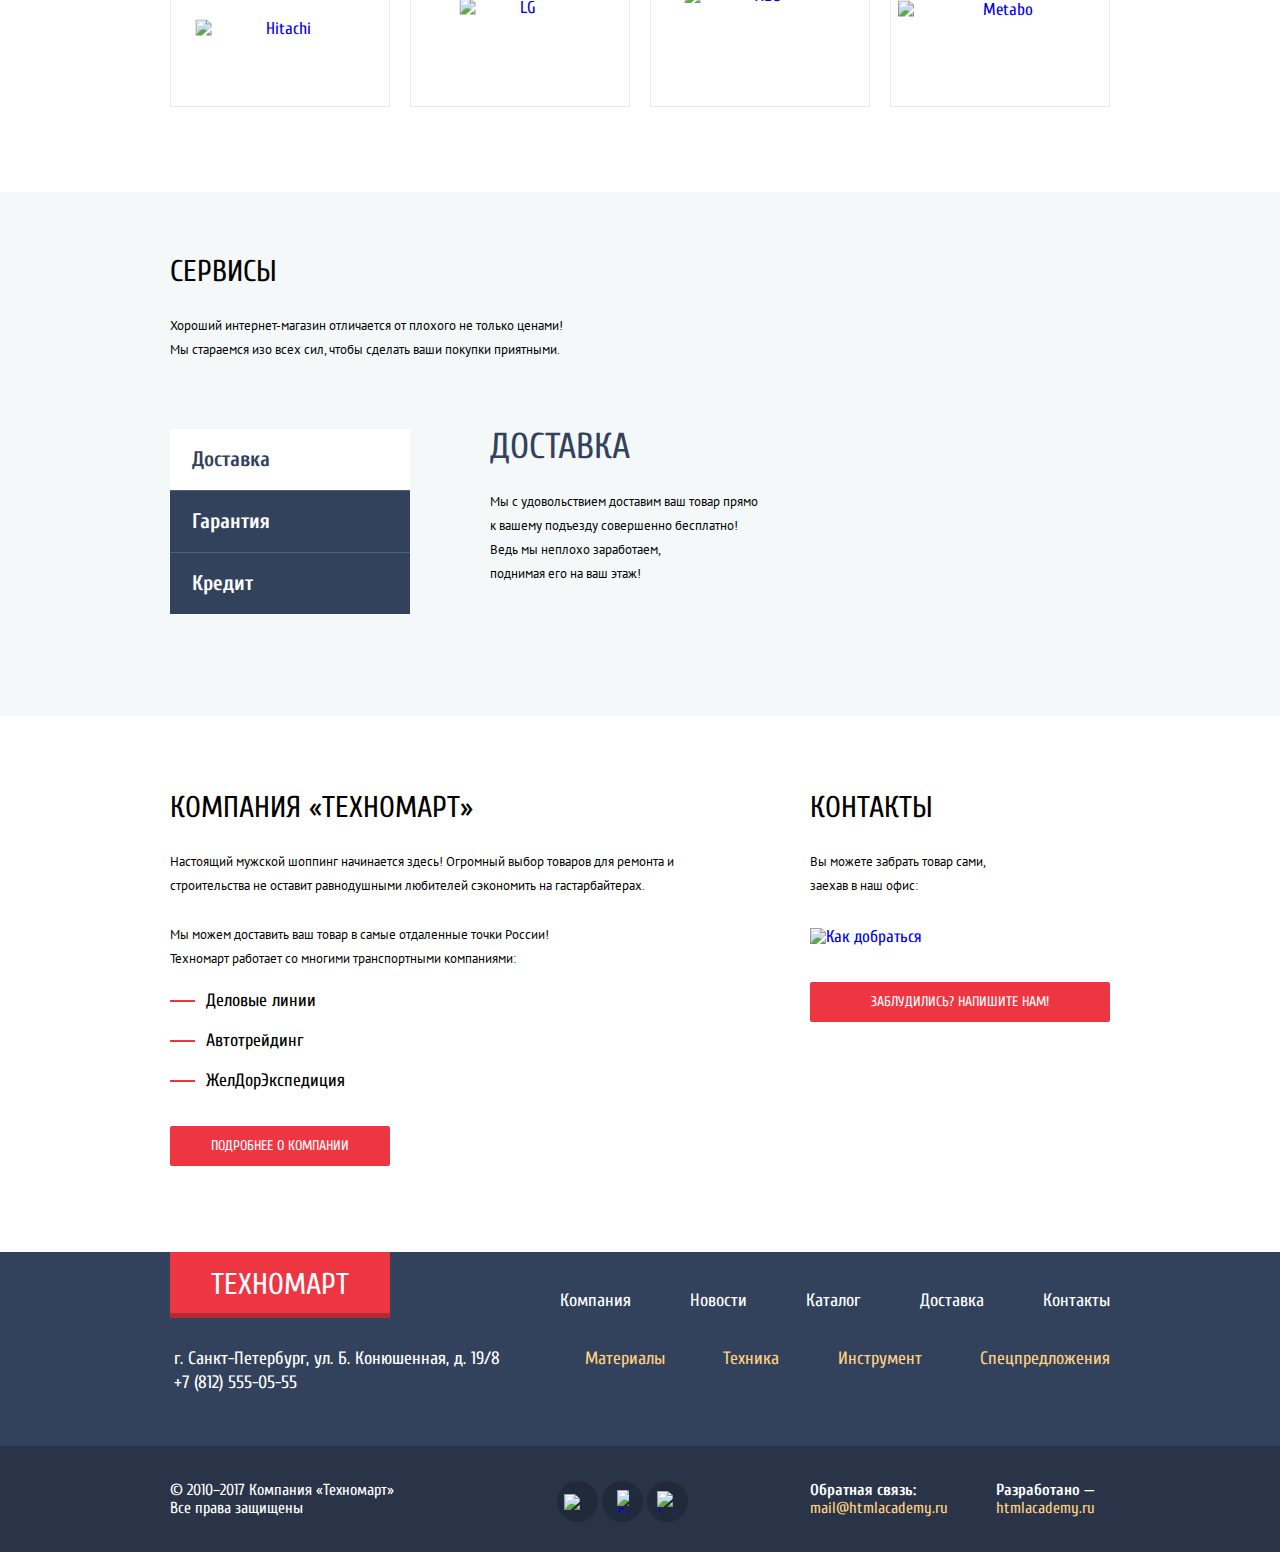
==== commit 1ad14c34: "Исправление поведения блока кнопок в карточке товара и ссылки на производителя и IE" ====
--- a/index.html
+++ b/index.html
@@ -195,14 +195,14 @@
           <section class="manufacturers">
 
             <ul>
-              <li><a href=""><img src="img/logo-bosch.png" class="manufacturers__item" alt="BOSCH"></a></li>
-              <li><a href=""><img src="img/logo-makita.png" width="123" height="40" class="manufacturers__item" alt="Makita"></a></li>
-              <li><a href=""><img src="img/logo-dewalt.png" width="146" height="44" class="manufacturers__item" alt="DeWALT"></a></li>
-              <li><a href=""><img src="img/logo-interskol.png" width="184" height="32" class="manufacturers__item" alt="Интерскол"></a></li>
-              <li><a href=""><img src="img/logo-hitachi.png" width="169" height="31" class="manufacturers__item" alt="Hitachi"></a></li>
-              <li><a href=""><img src="img/logo-lg.png" width="121" height="73" class="manufacturers__item" alt="LG"></a></li>
-              <li><a href=""><img src="img/logo-aeg.png" width="151" height="96" class="manufacturers__item" alt="AEG"></a></li>
-              <li><a href=""><img src="img/logo-metabo.png" width="204" height="69" class="manufacturers__item" alt="Metabo"></a></li>
+              <li><a href="#"><img src="img/logo-bosch.png" class="manufacturers__item" alt="BOSCH"></a></li>
+              <li><a href="#"><img src="img/logo-makita.png" width="123" height="40" class="manufacturers__item" alt="Makita"></a></li>
+              <li><a href="#"><img src="img/logo-dewalt.png" width="146" height="44" class="manufacturers__item" alt="DeWALT"></a></li>
+              <li><a href="#"><img src="img/logo-interskol.png" width="184" height="32" class="manufacturers__item" alt="Интерскол"></a></li>
+              <li><a href="#"><img src="img/logo-hitachi.png" width="169" height="31" class="manufacturers__item" alt="Hitachi"></a></li>
+              <li><a href="#"><img src="img/logo-lg.png" width="121" height="73" class="manufacturers__item" alt="LG"></a></li>
+              <li><a href="3"><img src="img/logo-aeg.png" width="151" height="96" class="manufacturers__item" alt="AEG"></a></li>
+              <li><a href="#"><img src="img/logo-metabo.png" width="204" height="69" class="manufacturers__item" alt="Metabo"></a></li>
             </ul>
           </section>
 
--- a/css/style.css
+++ b/css/style.css
@@ -28,11 +28,6 @@
 a {
   text-decoration: none;
 }
-
-/*img {
-  max-width: 100%;
-  height: auto;
-}*/
 
 .visually-hidden {
   position: absolute;
@@ -794,22 +789,22 @@
   position: relative;
 }
 
+.shop-item__button-block {
+  flex-direction: column;
+  position: absolute;
+  top: 0;
+  width: 100%;
+  display: none;
+  background-color: #ffffff;
+  padding: 42px 0 42px 0;
+}
+
 .shop-item:hover {
   box-shadow: 0 10px 25px 0 rgba(41, 52, 73, 0.5);
 }
 
 .shop-item:hover .shop-item__button-block {
-  z-index: 2;
-}
-
-.shop-item__button-block {
-  display: flex;
-  flex-direction: column;
-  position: absolute;
-  width: 100%;
-  z-index: -1;
-  background-color: #ffffff;
-  padding: 42px 0 42px 0;
+  display: flex;
 }
 
 .shop-item__button-block a {
@@ -889,7 +884,7 @@
   margin-bottom: 40px;
 
   position: relative;
-  z-index: 1;
+  /*z-index: 1;*/
 }
 
 .shop-item__title,
@@ -978,12 +973,13 @@
 }
 
 .manufacturers a {
-  display: block;
   border: 1px solid #eaeaea;
   text-align: center;
 
   min-height: 145px;
   display: flex;
+
+  position: relative;
 }
 
 .manufacturers a:hover {
@@ -995,7 +991,10 @@
 }
 
 .manufacturers img {
-  margin: auto;
+  position: absolute;
+  top: 50%;
+  left: 50%;
+  transform: translate(-50%, -50%);
 }
 
 /*Services*/
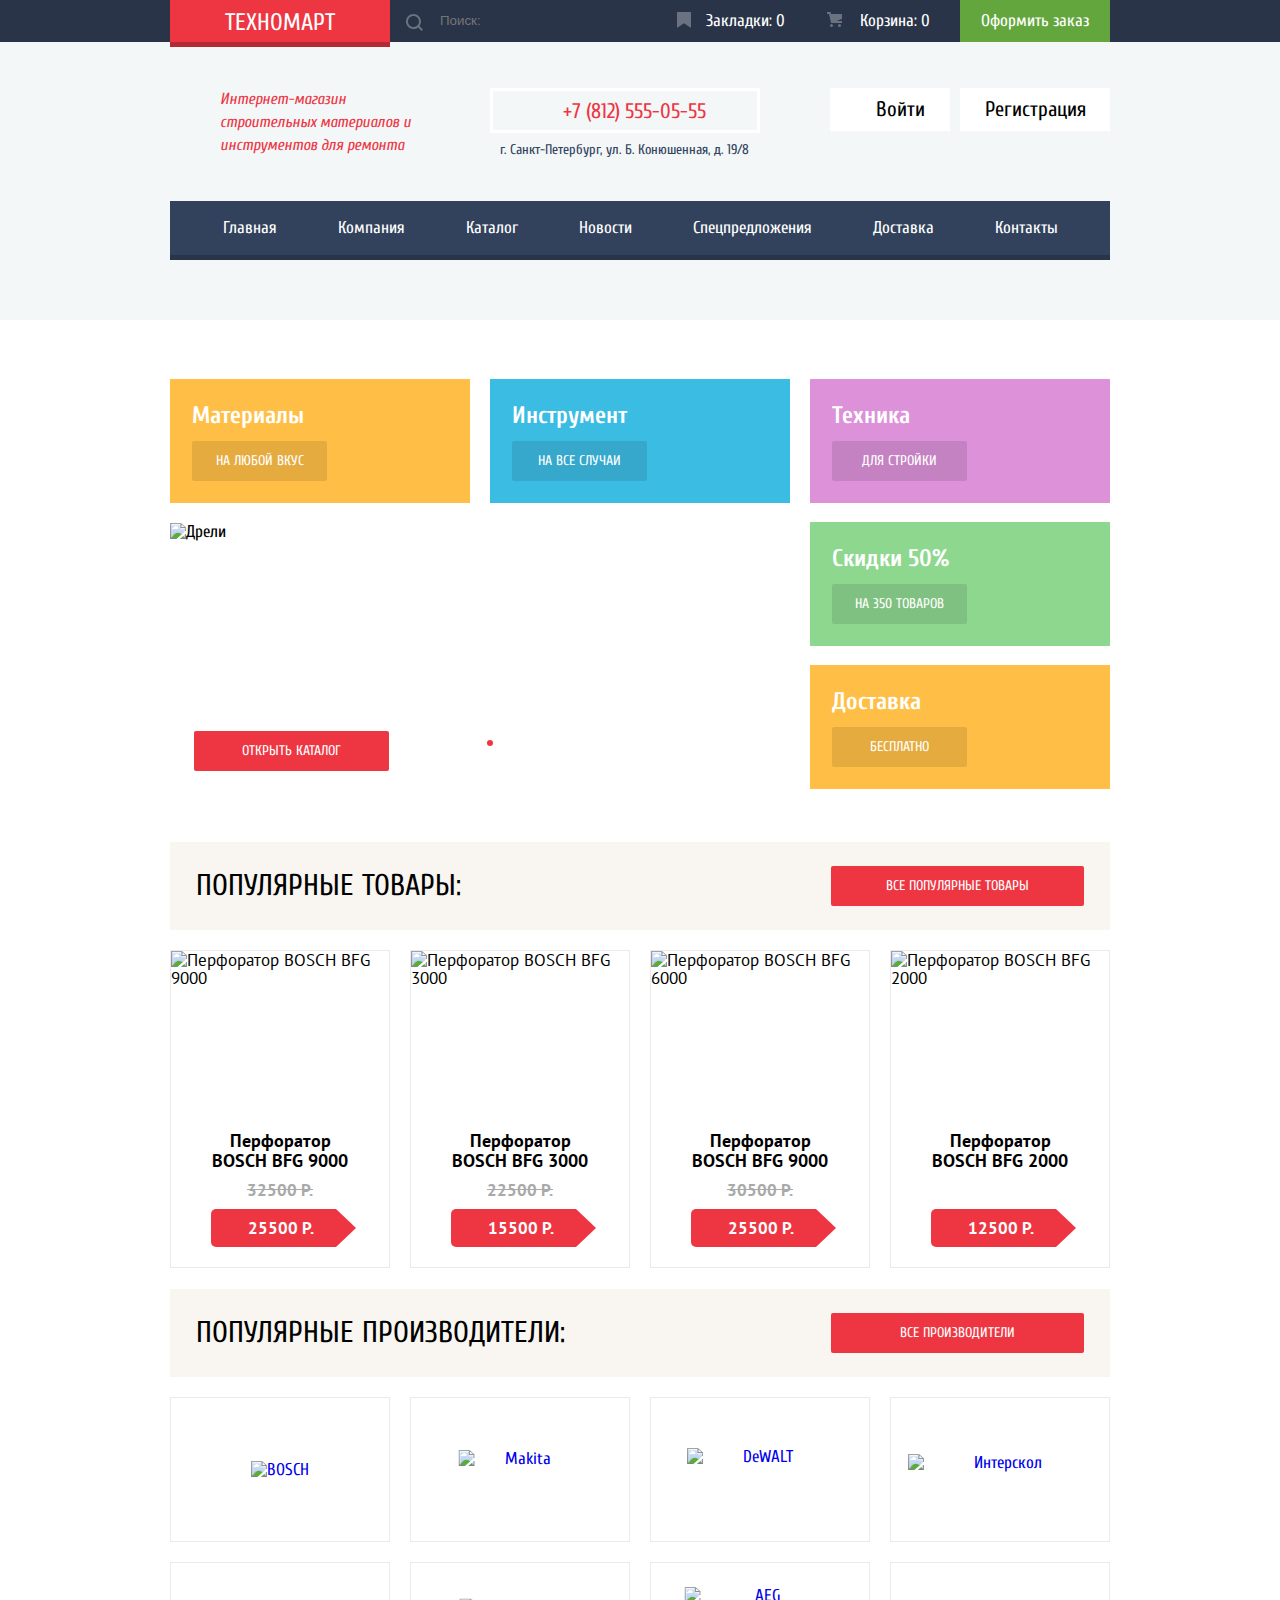
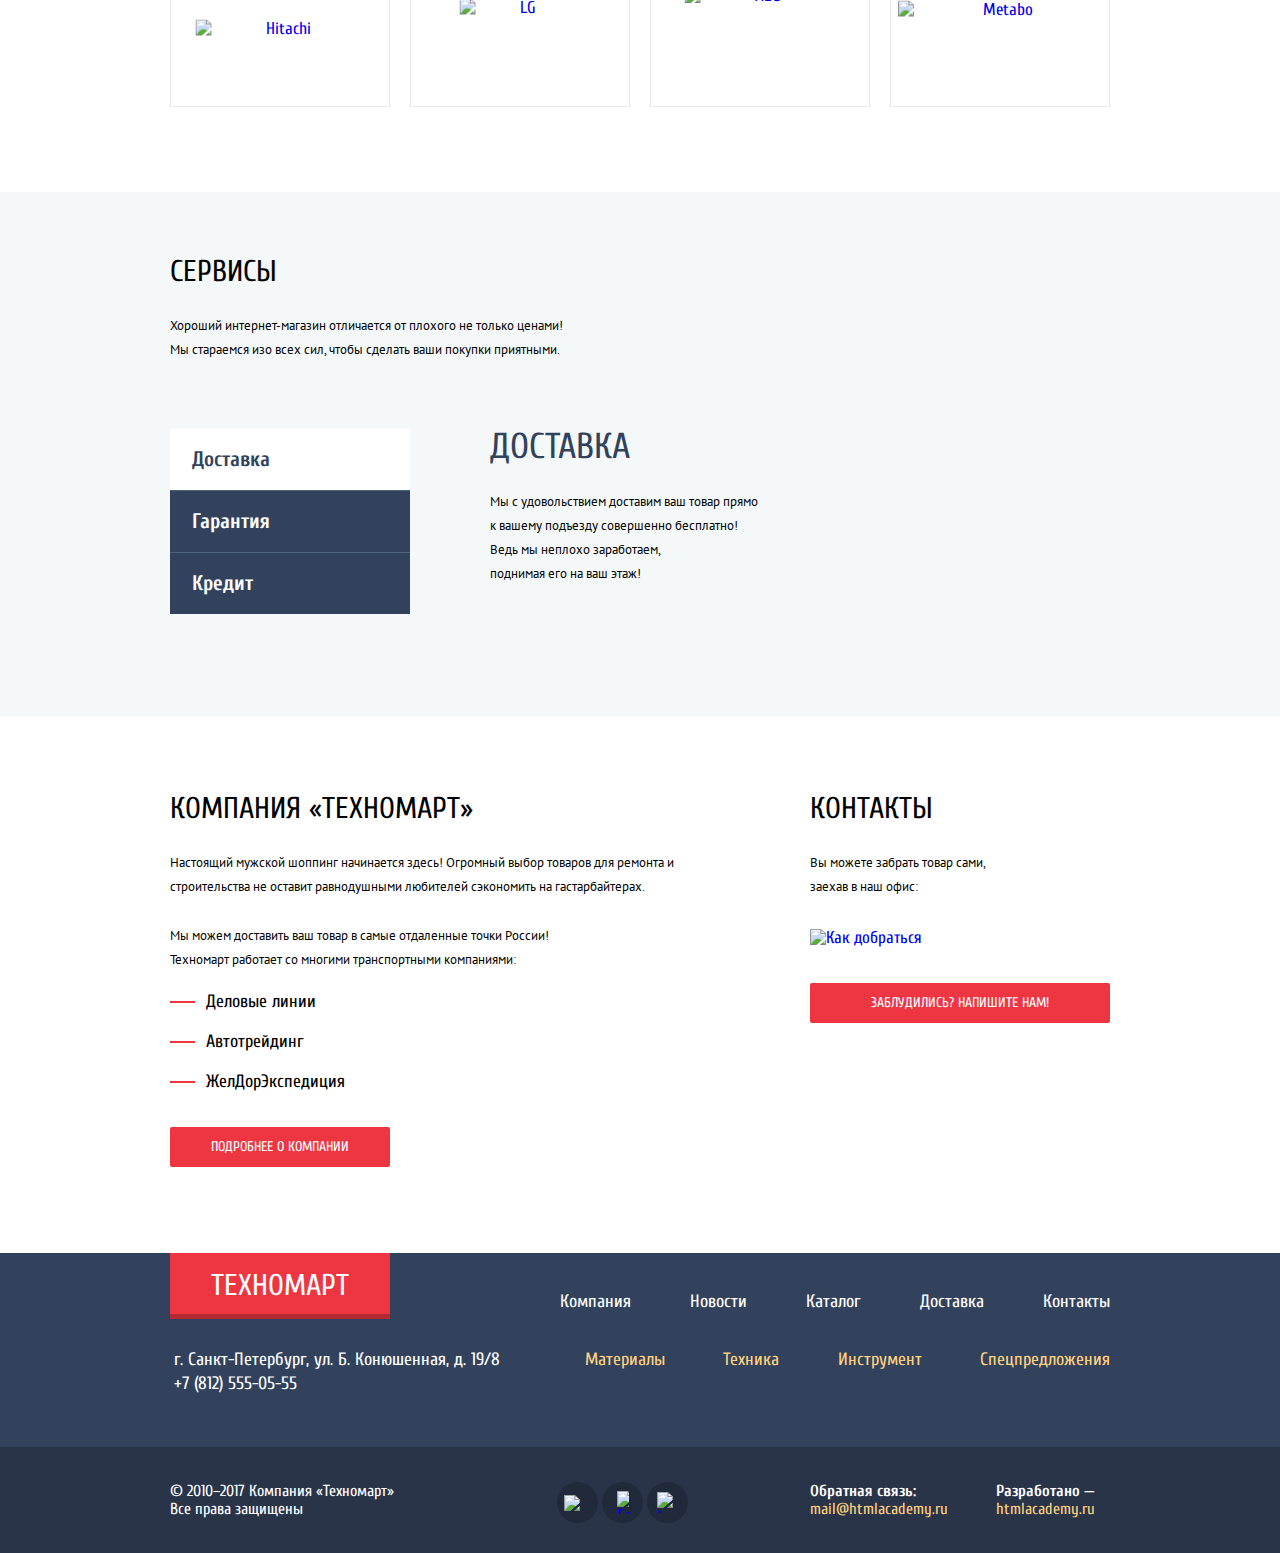
==== commit 14281f69: "Подключил минифицированные файлы" ====
--- a/index.html
+++ b/index.html
@@ -5,7 +5,7 @@
     <title>HTML Academy: Техномарт</title>
     <link href="https://fonts.googleapis.com/css?family=Cuprum:400,400i,700%7CPT+Sans:400,700&amp;subset=cyrillic" rel="stylesheet">
     <link href="css/normalize.css" rel="stylesheet">
-    <link href="css/style.css" rel="stylesheet">
+    <link href="css/style.min.css" rel="stylesheet">
   </head>
   <body>
 
@@ -82,7 +82,7 @@
 
             <div class="slider features__slider">
 
-              <article class="slide slide--drills">
+              <article class="slide slide--drills slide-show">
                 <img src="img/slider-drills.jpg" class="slide__img" alt="Дрели">
                 <h1 class="slide__title">Дрели</h1>
                 <span class="slide__description">Соседям на радость!</span>
@@ -226,7 +226,7 @@
               <a href="#" class="services__button services__button--credit">Кредит</a>
             </div>
 
-            <div class="services__description description services__description--delivery">
+            <div class="services__description description services__description--delivery services-show">
               <h3 class="description__title">Доставка</h3>
               <p class="description__info description__info--delivery">Мы с удовольствием доставим ваш товар прямо к вашему подъезду совершенно бесплатно! Ведь мы неплохо заработаем,<br> поднимая его на ваш этаж!</p>
             </div>
@@ -336,12 +336,13 @@
     <div class="modal map">
       <h2 class="visually-hidden">Как до нас добраться</h2>
       <button class="close-modal" type="button">Закрыть</button>
+      <iframe src="https://www.google.com/maps/embed?pb=!1m18!1m12!1m3!1d1998.5991043651595!2d30.320894616394252!3d59.93879418187624!2m3!1f0!2f0!3f0!3m2!1i1024!2i768!4f13.1!3m3!1m2!1s0x4696310fca5ba729%3A0xea9c53d4493c879f!2z0JHQvtC70YzRiNCw0Y8g0JrQvtC90Y7RiNC10L3QvdCw0Y8g0YPQuy4sIDE5LCDQodCw0L3QutGCLdCf0LXRgtC10YDQsdGD0YDQsywgMTkxMTg2!5e0!3m2!1sru!2sru!4v1522174259138" width="940" height="447" style="border:0" allowfullscreen></iframe>
       <img src="img/map--large.png" width="940" height="447" class="contacts__map--large" alt="г. Санкт-Петербург, ул. Б. Конюшенная, д. 19/8">
     </div>
 
     <div class="modal write-us">
       <form class="write-us__form" action="https://echo.htmlacademy.ru" method="get">
-        <button class="close-modal" type="button">Закрыть</button>
+        <button class="close-modal close-modal--contact-us" type="button">Закрыть</button>
 
         <div class="write-us__personal-data">
 
@@ -359,7 +360,7 @@
 
         <div class="write-us__full-width">
           <label for="write-us__letter">Текст письма</label>
-          <textarea class="write-us__field write-us__letter" id="write-us__letter">В свободной форме</textarea>
+          <textarea class="write-us__field write-us__letter" name="user-letter" id="write-us__letter" placeholder ="В свободной форме"></textarea>
         </div>
         <div class="modal__button">
           <button class="write-us__send btn btn--red" type="submit">Отправить</button>
@@ -367,5 +368,17 @@
       </form>
     </div>
 
+    <div class="modal added-notification">
+      <button class="close-modal" type="button">Закрыть</button>
+      <p class="added-notification__success">Товар добавлен в корзину</p>
+      <div class="modal__button">
+        <div class="added-notification__button-wrapper">
+          <a href="#" class="btn btn--red added-notification__order">Оформить заказ</a>
+          <button class="added-notification__continue-shopping">Продолжить покупки</button>
+        </div>
+      </div>
+    </div>
+
+  <script src="js/scripts.min.js"></script>
   </body>
 </html>
--- a/css/style.min.css
+++ b/css/style.min.css
@@ -0,0 +1 @@
+.btn,body{line-height:18px}.btn,a{text-decoration:none}.user-btn,body{background-color:#fff}.btn,.cycle{cursor:pointer}.btn,.logo__link,.slide__title,.title-block__heading{text-transform:uppercase}.manufacturers img,.modal{transform:translate(-50%,-50%)}html{box-sizing:border-box}*,::after,::before{box-sizing:inherit}body{margin:0;padding:0;font-family:Cuprum,Arial,sans-serif;font-size:17px;font-weight:400;color:#000;position:relative}.visually-hidden{position:absolute;clip:rect(0 0 0 0);width:1px;height:1px;margin:-1px}.btn{font-size:14px;color:#fff;text-align:center;padding:11px 0;border-radius:2px}.user-btn{font-size:21px;line-height:21px;color:#000;padding:11px 25px}.utilities,.utilities a{color:#fff}.btn--red{background-color:#ee3643}.btn--red:hover{background-color:#ca2c37}.btn--red:active{background-color:#ba2732}[class$=container]{width:940px;margin:0 auto}.utilities{background-color:#293449}.utilities__container{display:flex;align-items:center}.utilities a[href]:active{color:rgba(255,255,255,.6)}.utilities__bookmarks:hover,.utilities__cart:hover,.utilities__search input:hover{background-color:#212a3a}.utilities__bookmarks:active,.utilities__cart:active{background-color:#161d29}.utilities__search{width:270px;position:relative}.utilities__search input{background-color:#293449;color:#fff;width:100%;border:none;padding:11px 0 12px 50px}.utilities__search button{position:absolute;top:12px;left:16px;height:20px;width:20px;margin:0;padding:0;background-image:url(../img/icon-search--white.svg);background-repeat:no-repeat;background-color:transparent;border:none;cursor:pointer;opacity:.3}.utilities__search input:focus{background-color:#fff;color:#000}.logo__link{font-size:24px;line-height:24px;background-color:#ee3643;color:#fff;display:block;width:220px;position:relative;padding:11px 0 7px;text-align:center}.logo__link::after{display:block;content:"";background-color:#b52933;height:5px;position:absolute;bottom:-5px;left:0;width:100%}.user-block__login::before,.user-block__phone::before,.utilities__bookmarks::before,.utilities__cart::before{height:20px;background-repeat:no-repeat;content:""}.logo__link[href]:hover{background-color:#ca2c37}.logo__link[href]:active{background-color:#ba2732}.utilities__bookmarks,.utilities__cart,.utilities__order{width:150px;padding:12px 0;text-align:center}.utilities__cart--full{background-color:#ee3643}.utilities__cart--full:hover{background-color:#ca2c37}.utilities__cart--full:active{background-color:##ba2732}.utilities__bookmarks,.utilities__cart{padding-left:20px;position:relative}.utilities__bookmarks::before,.utilities__cart::before{display:block;position:absolute;left:17px;top:12px;width:20px;opacity:.3}.utilities__bookmarks::before{background-image:url(../img/icon-bookmark--white.svg)}.utilities__cart::before{background-image:url(../img/icon-cart--white.svg)}.utilities__bookmarks:hover::before,.utilities__cart:hover::before,.utilities__search input:hover .search-button{opacity:1}.search-field:focus~.search-button{background-image:url(../img/icon-search--focus--red.svg);background-repeat:no-repeat;opacity:1}.utilities__order{background-color:#63a63e}.utilities__order:hover{background-color:#5fbb2d}.utilities__order:active{background-color:#518534}.user-block{padding-top:46px;padding-bottom:34px}.navigation,.user-block{background-color:#f3f7f8}.user-block__container{display:flex;justify-content:space-between}.user-block__motto,.user-block__phone{color:#ee3643}.user-block__motto{font-size:16px;line-height:23px;font-style:italic;width:250px;margin:0;padding-left:50px}.user-block__motto p{padding:0;margin:0}.user-block__phone{font-size:21px;line-height:21px;display:block;position:relative;border:3px solid #fff;padding:10px 0 8px 70px;width:270px}.user-block__phone::before{position:absolute;display:block;width:20px;top:10px;left:10px;background-image:url(../img/icon-phone.svg)}.user-block__address{font-size:14px;line-height:24px;color:#32425c;margin:0;padding:5px 10px}.user-block__contacts--logged-in{padding-left:20px}.user-block__controls{list-style:none;display:flex;justify-content:space-between;padding:0;margin:0}.user-block__controls li:first-child{width:120px;margin-right:10px}.user-block__controls li:last-child{width:150px}.user-block__controls a{font-size:21px;line-height:21px;color:#000;text-align:center;display:block}.user-block__login{padding-left:45px;position:relative}.user-block__login::before{display:block;position:absolute;width:20px;left:12px;top:13px;background-image:url(../img/icon-login.svg);opacity:.3}.user-block__login:hover::before{opacity:1}.user-block__login:active::before{opacity:.3}.user-block__secondary{padding-top:7px;padding-left:18px}.user-block__secondary a{text-decoration:underline;font-size:16px;line-height:18px;position:relative}.user-block__my-orders:after{display:block;position:absolute;content:"";width:4px;height:4px;border-radius:2px;background-color:#32425c;top:8px;left:90px}.user-block__logout,.user-block__profile::before{display:block;width:20px;height:20px;top:13px;opacity:.3;background-repeat:no-repeat;content:""}.user-block__secondary a:hover{color:#ee3643}.user-block__secondary a:active{color:rgba(50,66,92,.3)}.user-block__my-orders{margin-right:28px}.user-block__profile{padding:12px 66px 11px 48px;display:block;position:relative}.user-block__profile::before{position:absolute;left:12px;background-image:url(../img/icon-user.svg)}.user-block__primary{position:relative}.user-block__logout{position:absolute;right:12px;background-image:url(../img/icon-logout.svg)}.user-block__logout:hover,.user-block__profile:hover::before{opacity:1}.user-block__cabinet,.user-block__my-orders{color:#32425c}.user-block__cabinet:hover,.user-block__controls a:hover,.user-block__my-orders:hover{color:#ee3643}.user-block__controls a:active,.user-block__profile:active{color:rgba(0,0,0,.3)}.user-block__cabinet:active,.user-block__my-orders:active{color:rgba(50,66,92,.3)}.navigation{padding-bottom:60px}.navigation__container{background-color:#32425c}.navigation ul{list-style:none;margin:0;padding:0;display:flex;justify-content:space-around}.navigation--header ul{border-bottom:5px solid #293449;padding:0 22px}.navigation a{color:#fff;display:block;padding:18px 28px}.navigation a[href]:hover{background-color:#293449}.navigation a[href]:active{color:rgba(255,255,255,.5)}.features{padding-top:59px;padding-bottom:53px}.features__container{display:flex;justify-content:space-between}.features__wrapper{display:flex;flex-wrap:wrap;justify-content:space-between}.features__wrapper--right{flex-direction:column;padding-left:20px}.slider__pager,.title-block{justify-content:space-between}.features__item{width:300px;padding:22px;background-repeat:no-repeat}.features__item--new{background-image:url(../img/icon-bucket.svg);background-position:213px center;position:relative}.features__item--new::after,.shop-item--new::after{display:block;content:"";position:absolute;height:60px;width:60px;top:0;right:0;z-index:3;background-image:url(../img/new-flag.png);background-repeat:no-repeat}.cycle-next,.cycle-prev{top:110px;height:40px;background-repeat:no-repeat}.features__item--blue{background-image:url(../img/icon-drill.svg);background-position:197px center}.features__item--purple{background-image:url(../img/icon-tractor.svg);background-position:191px center}.features__item--green{background-image:url(../img/icon-discount.svg);background-position:196px center}.features__item--yellow:last-child{background-image:url(../img/icon-van.svg);background-position:191px center}.features__title{font-size:24px;line-height:30px;color:#fff;font-weight:700;margin:0;display:block;padding-bottom:10px}.features__more{background-color:rgba(0,0,0,.1);width:135px;display:block}.features__more:hover{background-color:rgba(0,0,0,.2)}.features__more:active{background-color:rgba(0,0,0,.3)}.features__item--yellow{background-color:#ffbf47}.features__item--blue{background-color:#3bbce3}.features__item--purple{background-color:#dc91d8}.features__item--green{background-color:#8ed78f}.slider{width:620px;margin-top:20px;position:relative}.cycle,.pager,.slide__img{position:absolute}.slide__img{z-index:-1}.slide{display:none}.slide-show,.slide__link{display:block}.slide__title{font-size:36px;line-height:36px;color:#fff;margin:0;padding:21px 0 2px 24px}.slide__description{font-size:18px;line-height:24px;color:#fff;padding-left:24px;padding-bottom:125px;display:block}.slide__link{margin-left:24px;margin-bottom:18px;width:195px}.cycle{border:none;background-color:transparent}.cycle-prev{left:20px;width:30px;background-image:url(../img/icon-slider--left.svg)}.cycle-next{right:20px;width:30px;background-image:url(../img/icon-slider--right.svg)}.slider__pager{list-style:none;display:flex;width:30px;height:20px;bottom:14px;left:255px}.pager__button{width:10px;height:10px;border-radius:50%;background-color:#fff;display:block;border:2px solid #fff}.slider__pager a:first-child{margin-right:10px}.pager__button--active{background-color:#ee3643}.title-block{background-color:#f9f5f0;padding:24px 26px;display:flex;align-items:center}.title-block__more{width:253px}.title-block__heading{font-size:30px;line-height:30px;margin:0;font-weight:400}.popular-items{padding-top:20px;padding-bottom:21px;display:flex;justify-content:space-between}.shop-item{font-family:"PT Sans",Arial,sans-serif;border:1px solid #eaeaea;width:220px;display:flex;flex-direction:column;position:relative}.shop-item__button-block{flex-direction:column;position:absolute;top:0;width:100%;display:none;background-color:#fff;padding:42px 0}.shop-item:hover{box-shadow:0 10px 25px 0 rgba(41,52,73,.5)}.shop-item:hover .shop-item__button-block{display:flex}.shop-item__button-block a{font-family:Cuprum,Arial,sans-serif;font-size:14px;line-height:18px;text-transform:uppercase;text-align:center;width:135px;align-self:center;padding:9px 0;border-radius:3px}.breadcrumbs a,.contacts__info,.description__info,.fact__info,.filters__title,.resume__info,.services__info{font-family:"PT Sans",Arial,sans-serif}.shop-item__buy-button{border-bottom:3px solid #367315;background-color:#63a63e;color:#fff;margin-bottom:5px;position:relative}.shop-item__buy-button::before{display:block;content:"";position:absolute;top:11px;left:12px;width:15px;height:15px;background-image:url(../img/icon-cart--button-box.svg);background-repeat:no-repeat;opacity:.3}.shop-item--new,.shop-item__buy,.shop-item__image{position:relative}.shop-item__buy-button:active::before,.shop-item__buy-button:hover::before{opacity:1}.shop-item__buy-button:hover{background-color:#5fbb2d}.shop-item__buy-button:active{background-color:#518534;border-bottom-color:#518534}.shop-item__bookmark-button{border:3px solid #63a63e;color:#32425c}.shop-item__bookmark-button:hover{border-color:#32425c;color:#32425c}.shop-item__bookmark-button:active{border-color:rgba(50,66,92,.3);color:rgba(50,66,92,.3)}.shop-item__image{margin-bottom:40px}.shop-item__buy,.shop-item__price-before,.shop-item__title{display:block;width:160px;margin:0 auto;text-align:center}.shop-item__title{font-size:18px;line-height:20px;color:#000;font-weight:700}.shop-item__buy,.shop-item__price-before{font-size:17px;line-height:18px;font-weight:700;text-transform:uppercase}.shop-item__price-before{color:#a9a9a9;text-decoration:line-through;padding:10px 0}.shop-item__buy{color:#fff;background-color:#ee3643;margin-top:auto;margin-bottom:20px;margin-right:53px;padding:10px 21px 10px 35px;width:125px;border-top-left-radius:5px;border-bottom-left-radius:5px}.shop-item__buy::after{display:block;position:absolute;content:"";top:0;right:-20px;width:0;height:0;border-style:solid;border-width:19px 0 19px 20px;border-color:transparent transparent transparent #ee3642}.manufacturers{padding-top:20px;padding-bottom:85px}.manufacturers ul{list-style:none;margin:0;padding:0;display:flex;justify-content:space-between;flex-wrap:wrap}.manufacturers li{width:220px}.manufacturers li:first-child{margin-bottom:20px}.manufacturers a{border:1px solid #eaeaea;text-align:center;min-height:145px;display:flex;position:relative}.manufacturers a:hover{box-shadow:0 10px 25px 0 rgba(0,0,0,.5)}.manufacturers a:active{box-shadow:0 4px 10px 0 rgba(0,0,0,.5)}.manufacturers img{position:absolute;top:50%;left:50%}.services{background-color:#f4f8f9;padding-top:65px}.services__description{display:none;width:620px;background-repeat:no-repeat;background-position:right bottom}.description__title{color:#32425c;font-size:36px;line-height:36px;text-transform:uppercase;font-weight:400;margin:0;padding-bottom:25px}.description__info{font-size:13px;line-height:24px;color:#000;margin:0}.services-show{display:block}.services__description--delivery{padding-bottom:131px;background-image:url(../img/services-delivery.png)}.description__info--delivery{width:275px}.services__description--warranty{padding-bottom:107px;background-image:url(../img/services-warranty.png)}.description__info--warranty{width:380px}.services__description--credit{padding-bottom:109px;background-image:url(../img/services-credit.png)}.description__info--credit{width:280px;padding-bottom:30px}.description__apply{width:195px;display:block}.services__content{display:flex}.services__menu{display:flex;flex-direction:column;margin-right:80px;position:relative}.services__menu::after{display:block;content:"";position:absolute;width:10px;height:280px;top:-40px;right:0;background-image:url(../img/divider.png);background-repeat:no-repeat}.contacts__title,.fact__title,.resume__title,.services__title{font-size:30px;line-height:30px;text-transform:uppercase;color:#000;font-weight:400;margin:0;padding-bottom:27px}.services__info{width:400px;padding-bottom:67px}.contacts__info,.fact__info,.resume__info,.services__info{font-size:13px;line-height:24px;color:#000;margin:0}.services__button{background-color:#32425c;color:#fff;font-size:21px;line-height:30px;font-weight:700;width:240px;padding:15px 0 16px 22px;border-bottom:1px solid #4d637b}.services__button:last-child{border-bottom:none}.services__button--active{background-color:#fff;color:#32425c}.services__button:hover{background-color:#293449}.services__button--active:hover{background-color:#fff;color:#32425c;cursor:default}.resume__info--wide{width:525px;padding-bottom:25px}.resume__info--narrow{width:390px;padding-bottom:20px}.about-us{padding-top:77px;padding-bottom:86px}.about-us__container{display:flex;justify-content:space-between}.resume{width:540px}.contacts{width:300px}.contacts__info{width:180px;padding-bottom:30px}.contacts__enlarge-map{display:block;padding-bottom:36px}.contacts__contact-us{display:block}.resume__transport{list-style:none;padding:0 0 15px 36px;margin:0}.resume__transport li{font-size:18px;line-height:20px;padding-bottom:20px;position:relative}.resume__transport li::before{display:block;content:"";position:absolute;left:-36px;top:9px;height:2px;width:25px;background-color:#ee3643}.resume__more{width:220px;display:block}.footer__container,.navigation--footer{display:flex;justify-content:space-between}.logo__link--footer{font-size:30px;line-height:30px}.logo__link--footer::after{bottom:0}.footer__catalog,.footer__navigation{background-color:#32425c;color:#fff}.footer__navigation{padding-bottom:29px}.footer__contacts{padding-left:4px}.footer__catalog{padding-bottom:51px}.footer__contacts>*{display:block}.feedback,.jump-to ul{display:flex;justify-content:space-between}.navigation--footer ul{padding-top:37px}.navigation--footer a{padding:0;font-size:18px;line-height:24px;margin-left:59px}.jump-to a[href]:hover,.navigation--footer a[href]:hover{background-color:#32425c;text-decoration:underline}.jump-to a[href]:active,.navigation--footer a[href]:active{color:rgba(255,255,255,.5)}.jump-to ul{list-style:none;padding:0;margin:0;width:540px}.reference{background-color:#293449;color:#fff;padding-top:35px;padding-bottom:30px}.copyright{font-size:16px;line-height:18px;width:240px;margin:0}.feedback,.footer__address,.footer__phone{font-size:18px;line-height:24px;text-decoration:none;color:#fff}.feedback{width:300px}.catalog-page,.footer__social{justify-content:space-between}.feedback>*{font-size:16px;line-height:18px}.feedback p{margin:0 15px 0 0}.feedback__developed-by a,.feedback__email a{color:#ffd180;display:block}.feedback__developed-by a:hover,.feedback__email a:hover{text-decoration:underline}.feedback__developed-by a:active,.feedback__email a:active{color:#ee3643}.jump-to a{text-decoration:none;color:#ffd180;padding:0;margin-left:15px;font-size:18px;line-height:24px}.breadcrumbs a,.filters__show{color:#000;text-transform:uppercase}.footer__social{list-style:none;padding:0;margin:0 0 0 25px;width:131px;display:flex;align-items:center}.footer__social a{display:flex;width:41px;height:41px;background-color:#212a3a;border-radius:50%}.footer-social a:active,.footer__social a:hover{background-color:#ee3643}.footer__social img{margin:auto}.breadcrumbs{padding-top:20px;padding-bottom:20px}.breadcrumbs ul{list-style:none;padding:0;margin:0;display:flex}.breadcrumbs li{margin-right:40px}.breadcrumbs a{font-size:13px;line-height:18px;position:relative}.breadcrumbs a::before{position:absolute;display:block;content:"";top:2px;left:-23px;height:12px;width:7px;background-image:url(../img/icon-right-small.svg);background-repeat:no-repeat}.breadcrumbs a[href="index.html"]::before{content:none}.catalog-page{display:flex}.price-range__output,.shop-interface{display:flex;justify-content:space-between}.catalog-page__title{text-transform:uppercase;font-size:30px;line-height:30px;background-color:#f2f6f8;font-weight:400;margin:0;padding:29px 0 29px 30px}.shop-interface{padding-top:20px;padding-bottom:60px}.filters{width:220px}.filters fieldset{border:none;margin:0;padding:0}.filters__title{background-color:#f7f3ec;font-size:13px;line-height:18px;text-transform:uppercase;font-weight:400;margin:0;padding:11px 17px 11px 19px}.filters legend,.price-range h4,.price-range__output{font-size:17px;line-height:30px;font-family:"PT Sans",Arial,sans-serif}.filters legend,.price-range h4{font-weight:700;text-transform:uppercase;margin:0}.price-range h4{padding-top:10px;padding-bottom:14px}.price-range__scale{background-color:#f7f3ec;padding:39px 20px;position:relative}.price-range__full{height:2px;width:180px;background-color:#d7dcde;border-radius:3px}.price-range__current{height:2px;width:80%;background-color:#00ca74}.price-range__toggle{width:4px;height:4px;background-color:#000;border:8px solid #fff;border-radius:50%;box-shadow:0 2px 1px #e0ddd8;cursor:pointer;position:absolute;top:31px;box-sizing:content-box}.price-range__toggle--min{left:20px}.price-range__toggle--max{left:160px}.filters legend{padding-top:15px;padding-bottom:15px}.price-range__output{padding-top:9px;padding-bottom:26px;position:relative}.price-range__output input{width:95px;background-color:#f7f3ec;padding:10px 0;text-align:center;border:none;border-radius:3px}.price-range__output::after{display:block;content:"";position:absolute;width:10px;height:1px;top:27px;left:105px;background-color:#444}.filters ul{list-style:none;text-transform:uppercase;margin:0;padding:0 0 0 35px}.filters__brands{padding-bottom:2px;border-bottom:1px solid #e5e5e5}.filters__power{padding-bottom:57px}.filters__brands li,.filters__power li{padding-bottom:20px}.filters__brands input,.filters__power input{display:none}.filters__brands label,.filters__power label{position:relative;font-family:"PT Sans",Arial,sans-serif;font-size:15px;line-height:20px;cursor:pointer}.filters__brands label::before,.filters__power label::before{display:block;content:"";position:absolute;background-repeat:no-repeat;left:-35px;top:-2px;width:27px;height:27px;opacity:.3;cursor:pointer}.filters__brands label::before{background-image:url(../img/checkbox-off.svg)}.filters__brands input[type=checkbox]:checked+label::before{background-image:url(../img/checkbox-on.svg)}.filters__power label::before{background-image:url(../img/radio-off.svg)}.filters__power input[type=radio]:checked+label::before{background-image:url(../img/radio-on.svg)}label[for^=checkbox]:hover::before,label[for^=radio]:hover::before{opacity:.5}input[id^=checkbox]:disabled~label,input[id^=radio]:disabled~label{opacity:.3}.filters__show{display:block;border:1px solid #e5e5e5;border-radius:3px;padding:10px 0;width:140px;text-align:center;background:0 0;font-family:"PT Sans",Arial,sans-serif;font-size:13px;line-height:18px;cursor:pointer}.sort-by{text-transform:uppercase;font-family:"PT Sans",Arial,sans-serif;font-size:13px;line-height:18px;background-color:#f7f3ec;display:flex;justify-content:space-between;padding:11px 17px 11px 19px}.sort-by__title{margin:0 80px 0 0;font-size:13px;line-height:18px;font-weight:400}.sort-by ul{list-style:none;display:flex;padding:0;margin:0}.sort-by__order{position:relative}.sort-by__order::before{position:absolute;content:"";display:block;height:10px;width:11px;background-repeat:no-repeat}.sort-by__order--up::before{top:4px;left:-43px;background-image:url(../img/icon-up-dir.svg)}.sort-by__order--up:hover::before{background-image:url(../img/icon-up-dir--hover.svg)}.sort-by__order--up--active::before,.sort-by__order--up:active::before{background-image:url(../img/icon-up-dir--active.svg)}.sort-by__order--down::before{top:4px;left:-11px;background-image:url(../img/icon-down-dir.svg)}.sort-by__order--down:hover::before{background-image:url(../img/icon-down-dir--hover.svg)}.sort-by__order--down--active::before,.sort-by__order--down:active::before{background-image:url(../img/icon-down-dir--active.svg)}.sort-by__options{width:380px;justify-content:flex-start}.sort-by__option{color:rgba(0,0,0,.3)}.sort-by__options li:first-child{padding-right:70px}.sort-by__options li:nth-child(2){padding-right:65px}.sort-by__option--active,.sort-by__option:active{color:#ee3643;text-decoration:none}.sort-by__option--inactive{border-bottom:1px dotted #ee3643}.sort-by__option--inactive:hover{color:#000;border-bottom-style:solid}.shop-content{width:700px}.shop-items .shop-item{margin-bottom:20px}.shop-items{display:flex;flex-wrap:wrap;justify-content:space-between;padding-top:20px}.shop-items__pagination{padding-top:30px}.shop-items__pagination ul{list-style:none;display:flex;width:285px;margin:0;padding:0}.shop-items__pagination li{margin-right:9px}.shop-items__page{font-family:"PT Sans",Arial,sans-serif;font-size:13px;line-height:18px;padding:10px 15px;display:block;border:1px solid #e5e5e5;color:#000;border-radius:3px;text-transform:uppercase}.filters__show:hover,.shop-items__page:hover{border-color:#bdc6ca}.filters__show:active,.shop-items__page:active{border-color:#ee3643}.shop-items__page--current{background-color:#ee3643;color:#fff}.shop-items__page--next{padding:10px 31px}.fact{background-color:#f2f6f8;padding-top:63px;padding-bottom:68px}.modal{display:none;position:fixed;z-index:4;top:50%;left:50%;background-color:#fff;border-top:7px solid #ff5357;box-shadow:0 20px 40px rgba(0,0,0,.75)}.close-modal{width:21px;height:21px;font-size:0;border:none;cursor:pointer;position:absolute;z-index:5;right:9px;top:9px;background-image:url(../img/modal-close.svg);background-repeat:no-repeat;background-color:transparent}.added-notification,.write-us{width:620px;margin:0 auto}.write-us label{padding-bottom:10px}.write-us__personal-data{display:flex;justify-content:space-between;padding-top:52px;padding-bottom:20px;width:460px;margin:0 auto}.write-us__field{padding:10px 15px;border:2px solid #dee3e4;border-radius:3px}.write-us__letter{height:114px}.write-us__half-width{width:220px;padding-bottom:20px}.write-us__full-width{padding-bottom:37px;width:460px;margin:0 auto}.write-us__form label{font-size:18px;line-height:18px;display:block}.write-us__field{font-family:"PT Sans",Arial,sans-serif;font-size:13px;line-height:18px;color:#a9a9a9;width:100%}.added-notification__continue-shopping,.write-us__send{font-family:Cuprum,Arial,sans-serif;border:none}.modal__button{background-color:#f4f4f4;padding:37px 0;width:100%}.write-us__send{display:block;width:460px;margin:0 auto}.map{border-top:none}.map iframe{position:relative;z-index:4;border:none}.map img{position:absolute;top:0;left:0;z-index:1;margin:0}.added-notification__success{font-size:30px;line-height:30px;position:relative;padding:70px 126px 68px 179px;margin:0}.added-notification__success::before{display:block;content:"";position:absolute;width:70px;height:70px;top:50px;left:90px;background-image:url(../img/added-success.svg);background-repeat:no-repeat}.added-notification__button-wrapper{display:flex;justify-content:space-between;width:460px;margin:0 auto}.added-notification__order{width:220px}.added-notification__continue-shopping{font-size:14px;line-height:18px;cursor:pointer;text-transform:uppercase;background-color:#fff;width:220px}.added-notification__continue-shopping:hover{background-color:#ccc}.added-notification__continue-shopping:active{background-color:#b2b2b2}.modal-show{display:block;animation:emerge .1s}.modal-error{animation:shake .6s}@keyframes emerge{0%{opacity:0}33%{opacity:.3}66%{opacity:.6}100%{opacity:1}}@keyframes shake{0%,100%{transform:translateX(0)}10%,30%,50%,70%,90%{transform:translateX(-10px)}20%,40%,60%,80%{transform:translateX(10px)}}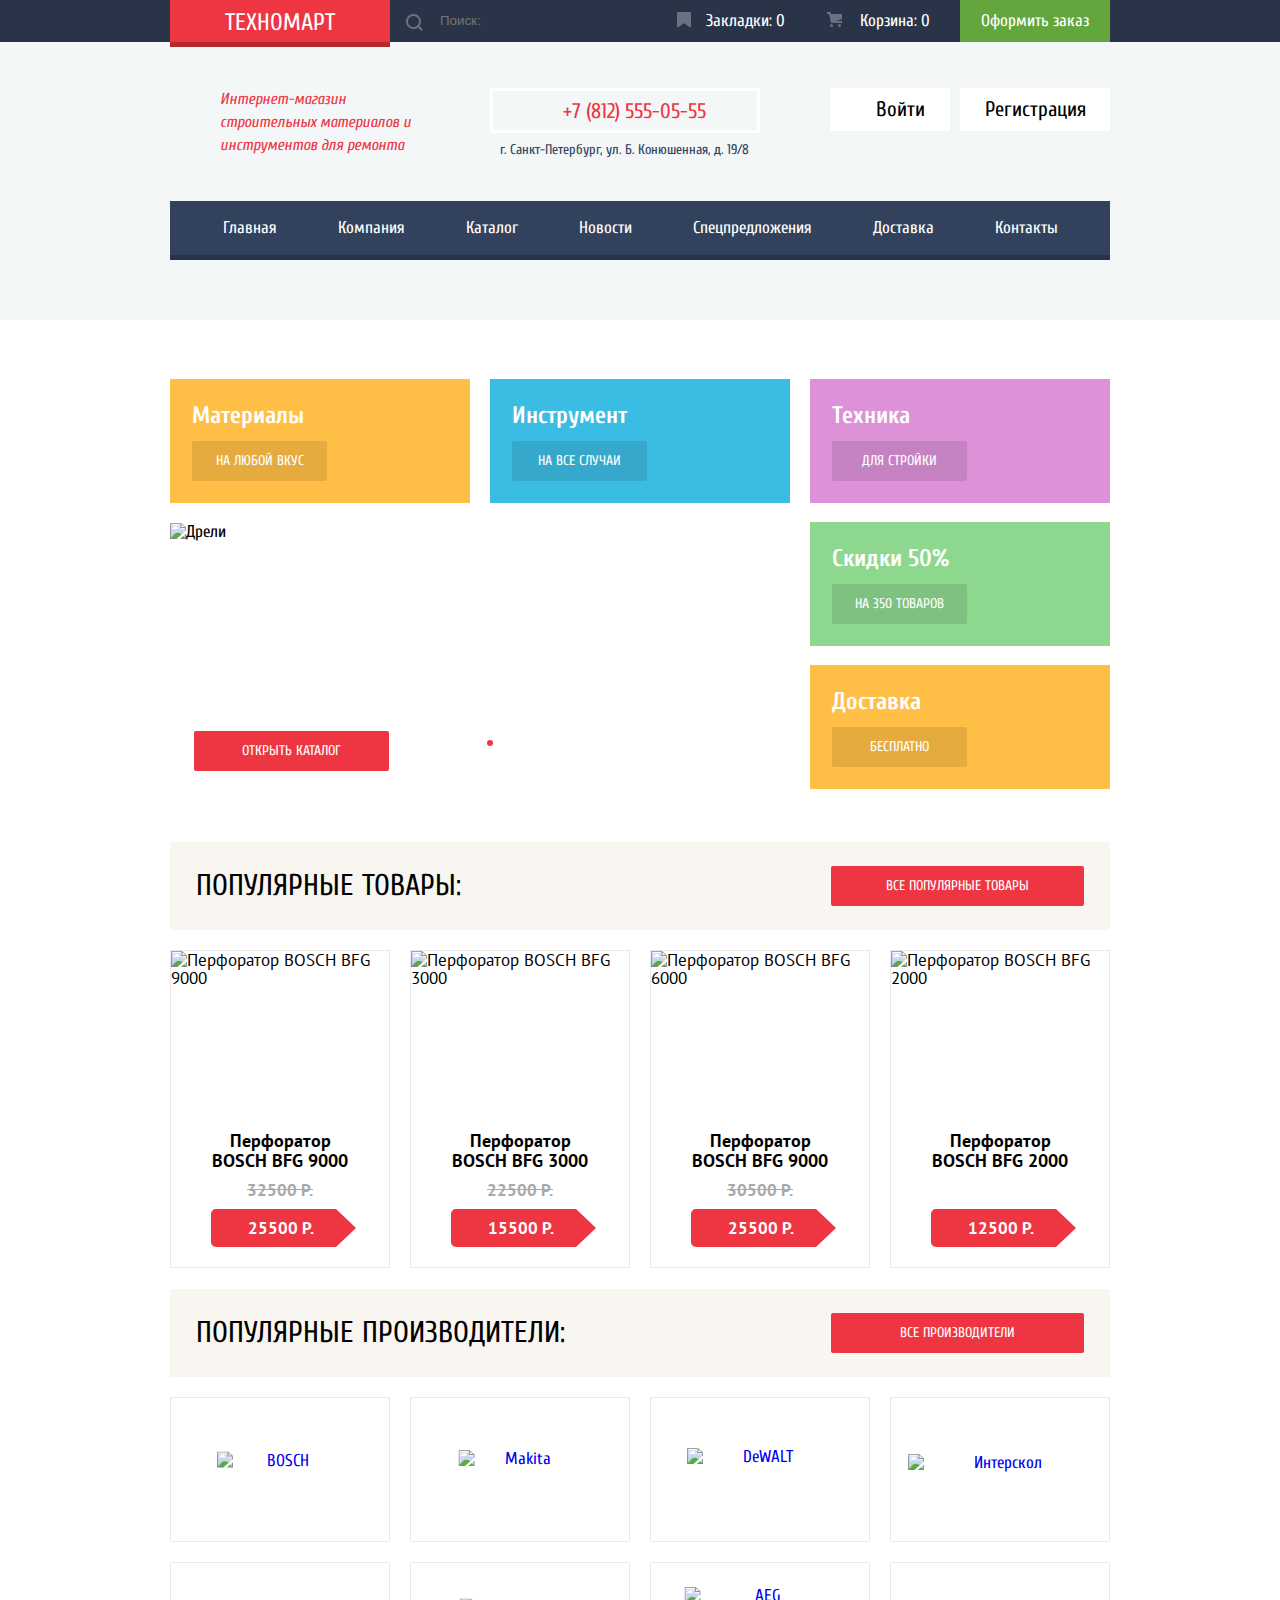
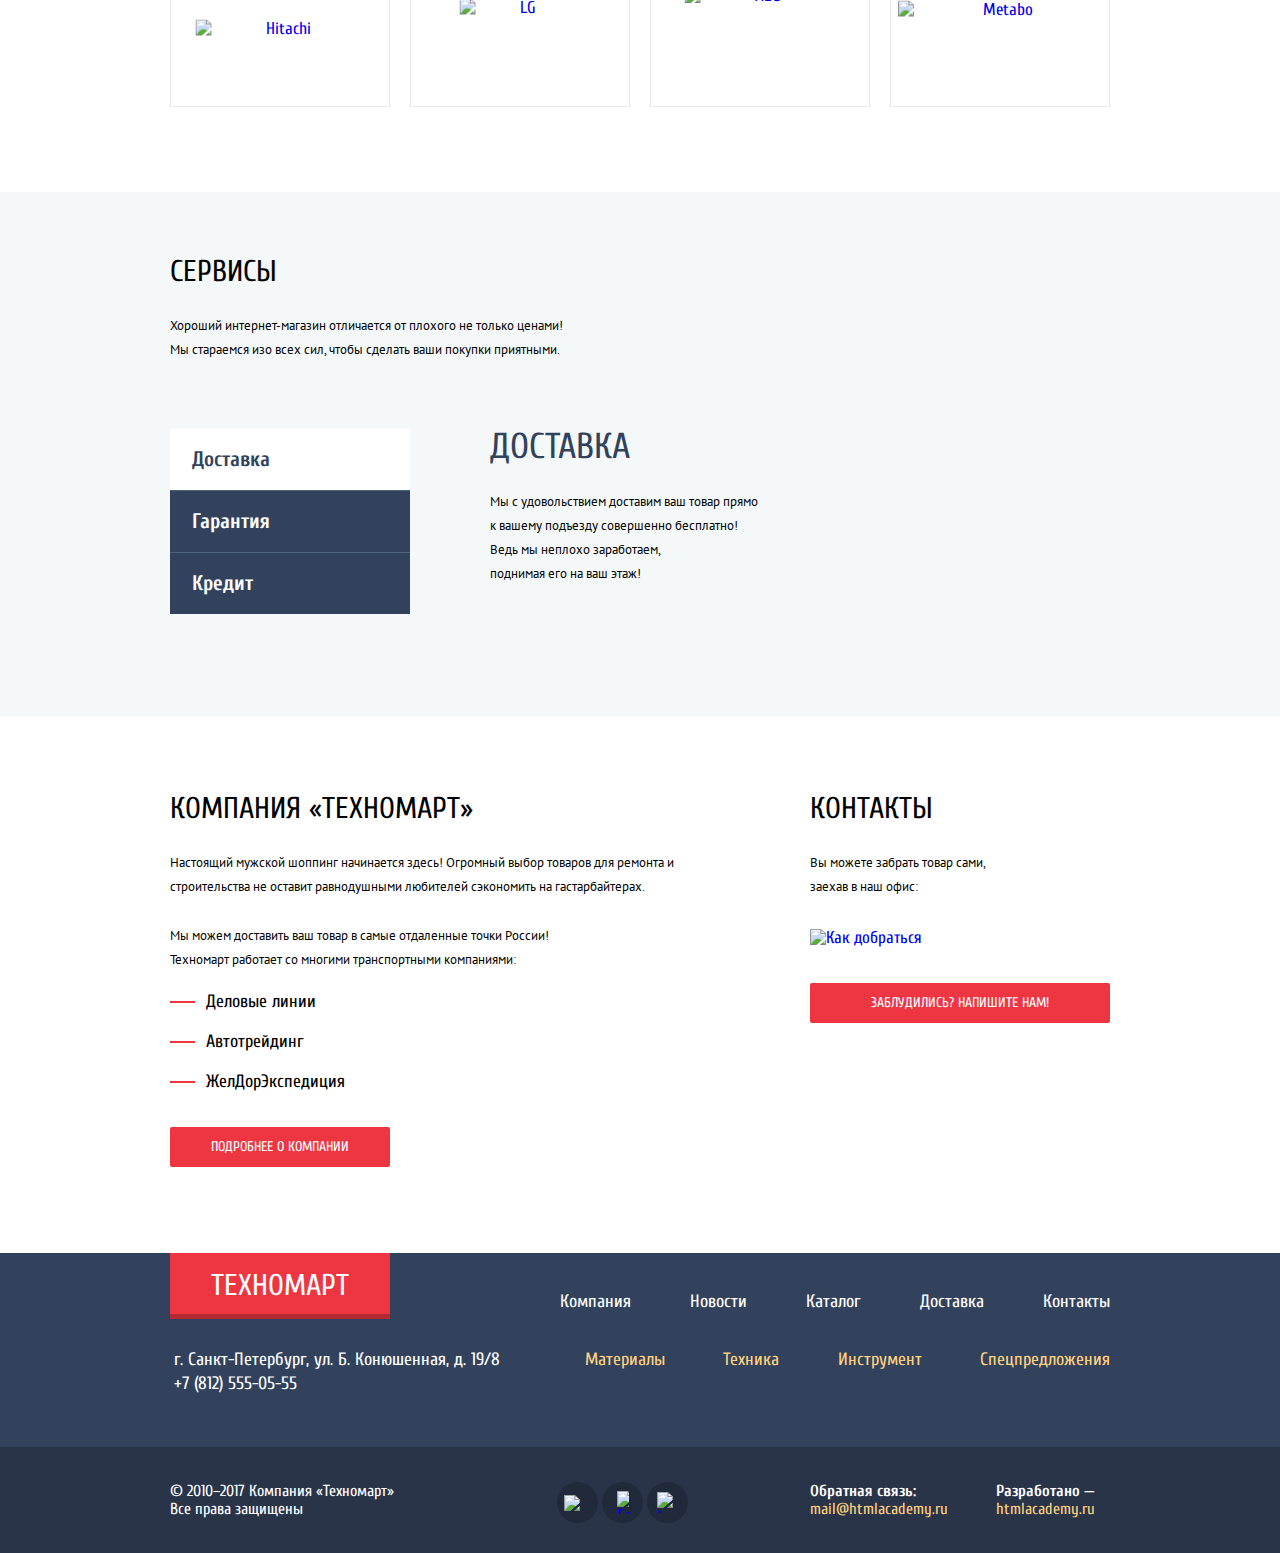
==== commit f5f0eb91: "Тсправление опечаток" ====
--- a/index.html
+++ b/index.html
@@ -83,14 +83,14 @@
             <div class="slider features__slider">
 
               <article class="slide slide--drills slide-show">
-                <img src="img/slider-drills.jpg" class="slide__img" alt="Дрели">
+                <img src="img/slider-drills.jpg" class="slide__img" width="620" height="266" alt="Дрели">
                 <h1 class="slide__title">Дрели</h1>
                 <span class="slide__description">Соседям на радость!</span>
                 <a href="catalog.html" class="slide__link btn btn--red">Открыть каталог</a>
               </article>
 
               <article class="slide slide--punchers">
-                <img src="img/slider-punchers.jpg" class="slide__img" alt="Перфораторы">
+                <img src="img/slider-punchers.jpg" class="slide__img" width="620" height="266" alt="Перфораторы">
                 <h1 class="slide__title">Перфораторы</h1>
                 <span class="slide__description">Настоящие мужские игрушки</span>
                 <a href="catalog.html" class="slide__link btn btn--red">Открыть каталог</a>
@@ -195,13 +195,13 @@
           <section class="manufacturers">
 
             <ul>
-              <li><a href="#"><img src="img/logo-bosch.png" class="manufacturers__item" alt="BOSCH"></a></li>
+              <li><a href="#"><img src="img/logo-bosch.png" width="126" height="37" class="manufacturers__item" alt="BOSCH"></a></li>
               <li><a href="#"><img src="img/logo-makita.png" width="123" height="40" class="manufacturers__item" alt="Makita"></a></li>
               <li><a href="#"><img src="img/logo-dewalt.png" width="146" height="44" class="manufacturers__item" alt="DeWALT"></a></li>
               <li><a href="#"><img src="img/logo-interskol.png" width="184" height="32" class="manufacturers__item" alt="Интерскол"></a></li>
               <li><a href="#"><img src="img/logo-hitachi.png" width="169" height="31" class="manufacturers__item" alt="Hitachi"></a></li>
               <li><a href="#"><img src="img/logo-lg.png" width="121" height="73" class="manufacturers__item" alt="LG"></a></li>
-              <li><a href="3"><img src="img/logo-aeg.png" width="151" height="96" class="manufacturers__item" alt="AEG"></a></li>
+              <li><a href="#"><img src="img/logo-aeg.png" width="151" height="96" class="manufacturers__item" alt="AEG"></a></li>
               <li><a href="#"><img src="img/logo-metabo.png" width="204" height="69" class="manufacturers__item" alt="Metabo"></a></li>
             </ul>
           </section>
--- a/css/style.min.css
+++ b/css/style.min.css
@@ -1 +1 @@
-.btn,body{line-height:18px}.btn,a{text-decoration:none}.user-btn,body{background-color:#fff}.btn,.cycle{cursor:pointer}.btn,.logo__link,.slide__title,.title-block__heading{text-transform:uppercase}.manufacturers img,.modal{transform:translate(-50%,-50%)}html{box-sizing:border-box}*,::after,::before{box-sizing:inherit}body{margin:0;padding:0;font-family:Cuprum,Arial,sans-serif;font-size:17px;font-weight:400;color:#000;position:relative}.visually-hidden{position:absolute;clip:rect(0 0 0 0);width:1px;height:1px;margin:-1px}.btn{font-size:14px;color:#fff;text-align:center;padding:11px 0;border-radius:2px}.user-btn{font-size:21px;line-height:21px;color:#000;padding:11px 25px}.utilities,.utilities a{color:#fff}.btn--red{background-color:#ee3643}.btn--red:hover{background-color:#ca2c37}.btn--red:active{background-color:#ba2732}[class$=container]{width:940px;margin:0 auto}.utilities{background-color:#293449}.utilities__container{display:flex;align-items:center}.utilities a[href]:active{color:rgba(255,255,255,.6)}.utilities__bookmarks:hover,.utilities__cart:hover,.utilities__search input:hover{background-color:#212a3a}.utilities__bookmarks:active,.utilities__cart:active{background-color:#161d29}.utilities__search{width:270px;position:relative}.utilities__search input{background-color:#293449;color:#fff;width:100%;border:none;padding:11px 0 12px 50px}.utilities__search button{position:absolute;top:12px;left:16px;height:20px;width:20px;margin:0;padding:0;background-image:url(../img/icon-search--white.svg);background-repeat:no-repeat;background-color:transparent;border:none;cursor:pointer;opacity:.3}.utilities__search input:focus{background-color:#fff;color:#000}.logo__link{font-size:24px;line-height:24px;background-color:#ee3643;color:#fff;display:block;width:220px;position:relative;padding:11px 0 7px;text-align:center}.logo__link::after{display:block;content:"";background-color:#b52933;height:5px;position:absolute;bottom:-5px;left:0;width:100%}.user-block__login::before,.user-block__phone::before,.utilities__bookmarks::before,.utilities__cart::before{height:20px;background-repeat:no-repeat;content:""}.logo__link[href]:hover{background-color:#ca2c37}.logo__link[href]:active{background-color:#ba2732}.utilities__bookmarks,.utilities__cart,.utilities__order{width:150px;padding:12px 0;text-align:center}.utilities__cart--full{background-color:#ee3643}.utilities__cart--full:hover{background-color:#ca2c37}.utilities__cart--full:active{background-color:##ba2732}.utilities__bookmarks,.utilities__cart{padding-left:20px;position:relative}.utilities__bookmarks::before,.utilities__cart::before{display:block;position:absolute;left:17px;top:12px;width:20px;opacity:.3}.utilities__bookmarks::before{background-image:url(../img/icon-bookmark--white.svg)}.utilities__cart::before{background-image:url(../img/icon-cart--white.svg)}.utilities__bookmarks:hover::before,.utilities__cart:hover::before,.utilities__search input:hover .search-button{opacity:1}.search-field:focus~.search-button{background-image:url(../img/icon-search--focus--red.svg);background-repeat:no-repeat;opacity:1}.utilities__order{background-color:#63a63e}.utilities__order:hover{background-color:#5fbb2d}.utilities__order:active{background-color:#518534}.user-block{padding-top:46px;padding-bottom:34px}.navigation,.user-block{background-color:#f3f7f8}.user-block__container{display:flex;justify-content:space-between}.user-block__motto,.user-block__phone{color:#ee3643}.user-block__motto{font-size:16px;line-height:23px;font-style:italic;width:250px;margin:0;padding-left:50px}.user-block__motto p{padding:0;margin:0}.user-block__phone{font-size:21px;line-height:21px;display:block;position:relative;border:3px solid #fff;padding:10px 0 8px 70px;width:270px}.user-block__phone::before{position:absolute;display:block;width:20px;top:10px;left:10px;background-image:url(../img/icon-phone.svg)}.user-block__address{font-size:14px;line-height:24px;color:#32425c;margin:0;padding:5px 10px}.user-block__contacts--logged-in{padding-left:20px}.user-block__controls{list-style:none;display:flex;justify-content:space-between;padding:0;margin:0}.user-block__controls li:first-child{width:120px;margin-right:10px}.user-block__controls li:last-child{width:150px}.user-block__controls a{font-size:21px;line-height:21px;color:#000;text-align:center;display:block}.user-block__login{padding-left:45px;position:relative}.user-block__login::before{display:block;position:absolute;width:20px;left:12px;top:13px;background-image:url(../img/icon-login.svg);opacity:.3}.user-block__login:hover::before{opacity:1}.user-block__login:active::before{opacity:.3}.user-block__secondary{padding-top:7px;padding-left:18px}.user-block__secondary a{text-decoration:underline;font-size:16px;line-height:18px;position:relative}.user-block__my-orders:after{display:block;position:absolute;content:"";width:4px;height:4px;border-radius:2px;background-color:#32425c;top:8px;left:90px}.user-block__logout,.user-block__profile::before{display:block;width:20px;height:20px;top:13px;opacity:.3;background-repeat:no-repeat;content:""}.user-block__secondary a:hover{color:#ee3643}.user-block__secondary a:active{color:rgba(50,66,92,.3)}.user-block__my-orders{margin-right:28px}.user-block__profile{padding:12px 66px 11px 48px;display:block;position:relative}.user-block__profile::before{position:absolute;left:12px;background-image:url(../img/icon-user.svg)}.user-block__primary{position:relative}.user-block__logout{position:absolute;right:12px;background-image:url(../img/icon-logout.svg)}.user-block__logout:hover,.user-block__profile:hover::before{opacity:1}.user-block__cabinet,.user-block__my-orders{color:#32425c}.user-block__cabinet:hover,.user-block__controls a:hover,.user-block__my-orders:hover{color:#ee3643}.user-block__controls a:active,.user-block__profile:active{color:rgba(0,0,0,.3)}.user-block__cabinet:active,.user-block__my-orders:active{color:rgba(50,66,92,.3)}.navigation{padding-bottom:60px}.navigation__container{background-color:#32425c}.navigation ul{list-style:none;margin:0;padding:0;display:flex;justify-content:space-around}.navigation--header ul{border-bottom:5px solid #293449;padding:0 22px}.navigation a{color:#fff;display:block;padding:18px 28px}.navigation a[href]:hover{background-color:#293449}.navigation a[href]:active{color:rgba(255,255,255,.5)}.features{padding-top:59px;padding-bottom:53px}.features__container{display:flex;justify-content:space-between}.features__wrapper{display:flex;flex-wrap:wrap;justify-content:space-between}.features__wrapper--right{flex-direction:column;padding-left:20px}.slider__pager,.title-block{justify-content:space-between}.features__item{width:300px;padding:22px;background-repeat:no-repeat}.features__item--new{background-image:url(../img/icon-bucket.svg);background-position:213px center;position:relative}.features__item--new::after,.shop-item--new::after{display:block;content:"";position:absolute;height:60px;width:60px;top:0;right:0;z-index:3;background-image:url(../img/new-flag.png);background-repeat:no-repeat}.cycle-next,.cycle-prev{top:110px;height:40px;background-repeat:no-repeat}.features__item--blue{background-image:url(../img/icon-drill.svg);background-position:197px center}.features__item--purple{background-image:url(../img/icon-tractor.svg);background-position:191px center}.features__item--green{background-image:url(../img/icon-discount.svg);background-position:196px center}.features__item--yellow:last-child{background-image:url(../img/icon-van.svg);background-position:191px center}.features__title{font-size:24px;line-height:30px;color:#fff;font-weight:700;margin:0;display:block;padding-bottom:10px}.features__more{background-color:rgba(0,0,0,.1);width:135px;display:block}.features__more:hover{background-color:rgba(0,0,0,.2)}.features__more:active{background-color:rgba(0,0,0,.3)}.features__item--yellow{background-color:#ffbf47}.features__item--blue{background-color:#3bbce3}.features__item--purple{background-color:#dc91d8}.features__item--green{background-color:#8ed78f}.slider{width:620px;margin-top:20px;position:relative}.cycle,.pager,.slide__img{position:absolute}.slide__img{z-index:-1}.slide{display:none}.slide-show,.slide__link{display:block}.slide__title{font-size:36px;line-height:36px;color:#fff;margin:0;padding:21px 0 2px 24px}.slide__description{font-size:18px;line-height:24px;color:#fff;padding-left:24px;padding-bottom:125px;display:block}.slide__link{margin-left:24px;margin-bottom:18px;width:195px}.cycle{border:none;background-color:transparent}.cycle-prev{left:20px;width:30px;background-image:url(../img/icon-slider--left.svg)}.cycle-next{right:20px;width:30px;background-image:url(../img/icon-slider--right.svg)}.slider__pager{list-style:none;display:flex;width:30px;height:20px;bottom:14px;left:255px}.pager__button{width:10px;height:10px;border-radius:50%;background-color:#fff;display:block;border:2px solid #fff}.slider__pager a:first-child{margin-right:10px}.pager__button--active{background-color:#ee3643}.title-block{background-color:#f9f5f0;padding:24px 26px;display:flex;align-items:center}.title-block__more{width:253px}.title-block__heading{font-size:30px;line-height:30px;margin:0;font-weight:400}.popular-items{padding-top:20px;padding-bottom:21px;display:flex;justify-content:space-between}.shop-item{font-family:"PT Sans",Arial,sans-serif;border:1px solid #eaeaea;width:220px;display:flex;flex-direction:column;position:relative}.shop-item__button-block{flex-direction:column;position:absolute;top:0;width:100%;display:none;background-color:#fff;padding:42px 0}.shop-item:hover{box-shadow:0 10px 25px 0 rgba(41,52,73,.5)}.shop-item:hover .shop-item__button-block{display:flex}.shop-item__button-block a{font-family:Cuprum,Arial,sans-serif;font-size:14px;line-height:18px;text-transform:uppercase;text-align:center;width:135px;align-self:center;padding:9px 0;border-radius:3px}.breadcrumbs a,.contacts__info,.description__info,.fact__info,.filters__title,.resume__info,.services__info{font-family:"PT Sans",Arial,sans-serif}.shop-item__buy-button{border-bottom:3px solid #367315;background-color:#63a63e;color:#fff;margin-bottom:5px;position:relative}.shop-item__buy-button::before{display:block;content:"";position:absolute;top:11px;left:12px;width:15px;height:15px;background-image:url(../img/icon-cart--button-box.svg);background-repeat:no-repeat;opacity:.3}.shop-item--new,.shop-item__buy,.shop-item__image{position:relative}.shop-item__buy-button:active::before,.shop-item__buy-button:hover::before{opacity:1}.shop-item__buy-button:hover{background-color:#5fbb2d}.shop-item__buy-button:active{background-color:#518534;border-bottom-color:#518534}.shop-item__bookmark-button{border:3px solid #63a63e;color:#32425c}.shop-item__bookmark-button:hover{border-color:#32425c;color:#32425c}.shop-item__bookmark-button:active{border-color:rgba(50,66,92,.3);color:rgba(50,66,92,.3)}.shop-item__image{margin-bottom:40px}.shop-item__buy,.shop-item__price-before,.shop-item__title{display:block;width:160px;margin:0 auto;text-align:center}.shop-item__title{font-size:18px;line-height:20px;color:#000;font-weight:700}.shop-item__buy,.shop-item__price-before{font-size:17px;line-height:18px;font-weight:700;text-transform:uppercase}.shop-item__price-before{color:#a9a9a9;text-decoration:line-through;padding:10px 0}.shop-item__buy{color:#fff;background-color:#ee3643;margin-top:auto;margin-bottom:20px;margin-right:53px;padding:10px 21px 10px 35px;width:125px;border-top-left-radius:5px;border-bottom-left-radius:5px}.shop-item__buy::after{display:block;position:absolute;content:"";top:0;right:-20px;width:0;height:0;border-style:solid;border-width:19px 0 19px 20px;border-color:transparent transparent transparent #ee3642}.manufacturers{padding-top:20px;padding-bottom:85px}.manufacturers ul{list-style:none;margin:0;padding:0;display:flex;justify-content:space-between;flex-wrap:wrap}.manufacturers li{width:220px}.manufacturers li:first-child{margin-bottom:20px}.manufacturers a{border:1px solid #eaeaea;text-align:center;min-height:145px;display:flex;position:relative}.manufacturers a:hover{box-shadow:0 10px 25px 0 rgba(0,0,0,.5)}.manufacturers a:active{box-shadow:0 4px 10px 0 rgba(0,0,0,.5)}.manufacturers img{position:absolute;top:50%;left:50%}.services{background-color:#f4f8f9;padding-top:65px}.services__description{display:none;width:620px;background-repeat:no-repeat;background-position:right bottom}.description__title{color:#32425c;font-size:36px;line-height:36px;text-transform:uppercase;font-weight:400;margin:0;padding-bottom:25px}.description__info{font-size:13px;line-height:24px;color:#000;margin:0}.services-show{display:block}.services__description--delivery{padding-bottom:131px;background-image:url(../img/services-delivery.png)}.description__info--delivery{width:275px}.services__description--warranty{padding-bottom:107px;background-image:url(../img/services-warranty.png)}.description__info--warranty{width:380px}.services__description--credit{padding-bottom:109px;background-image:url(../img/services-credit.png)}.description__info--credit{width:280px;padding-bottom:30px}.description__apply{width:195px;display:block}.services__content{display:flex}.services__menu{display:flex;flex-direction:column;margin-right:80px;position:relative}.services__menu::after{display:block;content:"";position:absolute;width:10px;height:280px;top:-40px;right:0;background-image:url(../img/divider.png);background-repeat:no-repeat}.contacts__title,.fact__title,.resume__title,.services__title{font-size:30px;line-height:30px;text-transform:uppercase;color:#000;font-weight:400;margin:0;padding-bottom:27px}.services__info{width:400px;padding-bottom:67px}.contacts__info,.fact__info,.resume__info,.services__info{font-size:13px;line-height:24px;color:#000;margin:0}.services__button{background-color:#32425c;color:#fff;font-size:21px;line-height:30px;font-weight:700;width:240px;padding:15px 0 16px 22px;border-bottom:1px solid #4d637b}.services__button:last-child{border-bottom:none}.services__button--active{background-color:#fff;color:#32425c}.services__button:hover{background-color:#293449}.services__button--active:hover{background-color:#fff;color:#32425c;cursor:default}.resume__info--wide{width:525px;padding-bottom:25px}.resume__info--narrow{width:390px;padding-bottom:20px}.about-us{padding-top:77px;padding-bottom:86px}.about-us__container{display:flex;justify-content:space-between}.resume{width:540px}.contacts{width:300px}.contacts__info{width:180px;padding-bottom:30px}.contacts__enlarge-map{display:block;padding-bottom:36px}.contacts__contact-us{display:block}.resume__transport{list-style:none;padding:0 0 15px 36px;margin:0}.resume__transport li{font-size:18px;line-height:20px;padding-bottom:20px;position:relative}.resume__transport li::before{display:block;content:"";position:absolute;left:-36px;top:9px;height:2px;width:25px;background-color:#ee3643}.resume__more{width:220px;display:block}.footer__container,.navigation--footer{display:flex;justify-content:space-between}.logo__link--footer{font-size:30px;line-height:30px}.logo__link--footer::after{bottom:0}.footer__catalog,.footer__navigation{background-color:#32425c;color:#fff}.footer__navigation{padding-bottom:29px}.footer__contacts{padding-left:4px}.footer__catalog{padding-bottom:51px}.footer__contacts>*{display:block}.feedback,.jump-to ul{display:flex;justify-content:space-between}.navigation--footer ul{padding-top:37px}.navigation--footer a{padding:0;font-size:18px;line-height:24px;margin-left:59px}.jump-to a[href]:hover,.navigation--footer a[href]:hover{background-color:#32425c;text-decoration:underline}.jump-to a[href]:active,.navigation--footer a[href]:active{color:rgba(255,255,255,.5)}.jump-to ul{list-style:none;padding:0;margin:0;width:540px}.reference{background-color:#293449;color:#fff;padding-top:35px;padding-bottom:30px}.copyright{font-size:16px;line-height:18px;width:240px;margin:0}.feedback,.footer__address,.footer__phone{font-size:18px;line-height:24px;text-decoration:none;color:#fff}.feedback{width:300px}.catalog-page,.footer__social{justify-content:space-between}.feedback>*{font-size:16px;line-height:18px}.feedback p{margin:0 15px 0 0}.feedback__developed-by a,.feedback__email a{color:#ffd180;display:block}.feedback__developed-by a:hover,.feedback__email a:hover{text-decoration:underline}.feedback__developed-by a:active,.feedback__email a:active{color:#ee3643}.jump-to a{text-decoration:none;color:#ffd180;padding:0;margin-left:15px;font-size:18px;line-height:24px}.breadcrumbs a,.filters__show{color:#000;text-transform:uppercase}.footer__social{list-style:none;padding:0;margin:0 0 0 25px;width:131px;display:flex;align-items:center}.footer__social a{display:flex;width:41px;height:41px;background-color:#212a3a;border-radius:50%}.footer-social a:active,.footer__social a:hover{background-color:#ee3643}.footer__social img{margin:auto}.breadcrumbs{padding-top:20px;padding-bottom:20px}.breadcrumbs ul{list-style:none;padding:0;margin:0;display:flex}.breadcrumbs li{margin-right:40px}.breadcrumbs a{font-size:13px;line-height:18px;position:relative}.breadcrumbs a::before{position:absolute;display:block;content:"";top:2px;left:-23px;height:12px;width:7px;background-image:url(../img/icon-right-small.svg);background-repeat:no-repeat}.breadcrumbs a[href="index.html"]::before{content:none}.catalog-page{display:flex}.price-range__output,.shop-interface{display:flex;justify-content:space-between}.catalog-page__title{text-transform:uppercase;font-size:30px;line-height:30px;background-color:#f2f6f8;font-weight:400;margin:0;padding:29px 0 29px 30px}.shop-interface{padding-top:20px;padding-bottom:60px}.filters{width:220px}.filters fieldset{border:none;margin:0;padding:0}.filters__title{background-color:#f7f3ec;font-size:13px;line-height:18px;text-transform:uppercase;font-weight:400;margin:0;padding:11px 17px 11px 19px}.filters legend,.price-range h4,.price-range__output{font-size:17px;line-height:30px;font-family:"PT Sans",Arial,sans-serif}.filters legend,.price-range h4{font-weight:700;text-transform:uppercase;margin:0}.price-range h4{padding-top:10px;padding-bottom:14px}.price-range__scale{background-color:#f7f3ec;padding:39px 20px;position:relative}.price-range__full{height:2px;width:180px;background-color:#d7dcde;border-radius:3px}.price-range__current{height:2px;width:80%;background-color:#00ca74}.price-range__toggle{width:4px;height:4px;background-color:#000;border:8px solid #fff;border-radius:50%;box-shadow:0 2px 1px #e0ddd8;cursor:pointer;position:absolute;top:31px;box-sizing:content-box}.price-range__toggle--min{left:20px}.price-range__toggle--max{left:160px}.filters legend{padding-top:15px;padding-bottom:15px}.price-range__output{padding-top:9px;padding-bottom:26px;position:relative}.price-range__output input{width:95px;background-color:#f7f3ec;padding:10px 0;text-align:center;border:none;border-radius:3px}.price-range__output::after{display:block;content:"";position:absolute;width:10px;height:1px;top:27px;left:105px;background-color:#444}.filters ul{list-style:none;text-transform:uppercase;margin:0;padding:0 0 0 35px}.filters__brands{padding-bottom:2px;border-bottom:1px solid #e5e5e5}.filters__power{padding-bottom:57px}.filters__brands li,.filters__power li{padding-bottom:20px}.filters__brands input,.filters__power input{display:none}.filters__brands label,.filters__power label{position:relative;font-family:"PT Sans",Arial,sans-serif;font-size:15px;line-height:20px;cursor:pointer}.filters__brands label::before,.filters__power label::before{display:block;content:"";position:absolute;background-repeat:no-repeat;left:-35px;top:-2px;width:27px;height:27px;opacity:.3;cursor:pointer}.filters__brands label::before{background-image:url(../img/checkbox-off.svg)}.filters__brands input[type=checkbox]:checked+label::before{background-image:url(../img/checkbox-on.svg)}.filters__power label::before{background-image:url(../img/radio-off.svg)}.filters__power input[type=radio]:checked+label::before{background-image:url(../img/radio-on.svg)}label[for^=checkbox]:hover::before,label[for^=radio]:hover::before{opacity:.5}input[id^=checkbox]:disabled~label,input[id^=radio]:disabled~label{opacity:.3}.filters__show{display:block;border:1px solid #e5e5e5;border-radius:3px;padding:10px 0;width:140px;text-align:center;background:0 0;font-family:"PT Sans",Arial,sans-serif;font-size:13px;line-height:18px;cursor:pointer}.sort-by{text-transform:uppercase;font-family:"PT Sans",Arial,sans-serif;font-size:13px;line-height:18px;background-color:#f7f3ec;display:flex;justify-content:space-between;padding:11px 17px 11px 19px}.sort-by__title{margin:0 80px 0 0;font-size:13px;line-height:18px;font-weight:400}.sort-by ul{list-style:none;display:flex;padding:0;margin:0}.sort-by__order{position:relative}.sort-by__order::before{position:absolute;content:"";display:block;height:10px;width:11px;background-repeat:no-repeat}.sort-by__order--up::before{top:4px;left:-43px;background-image:url(../img/icon-up-dir.svg)}.sort-by__order--up:hover::before{background-image:url(../img/icon-up-dir--hover.svg)}.sort-by__order--up--active::before,.sort-by__order--up:active::before{background-image:url(../img/icon-up-dir--active.svg)}.sort-by__order--down::before{top:4px;left:-11px;background-image:url(../img/icon-down-dir.svg)}.sort-by__order--down:hover::before{background-image:url(../img/icon-down-dir--hover.svg)}.sort-by__order--down--active::before,.sort-by__order--down:active::before{background-image:url(../img/icon-down-dir--active.svg)}.sort-by__options{width:380px;justify-content:flex-start}.sort-by__option{color:rgba(0,0,0,.3)}.sort-by__options li:first-child{padding-right:70px}.sort-by__options li:nth-child(2){padding-right:65px}.sort-by__option--active,.sort-by__option:active{color:#ee3643;text-decoration:none}.sort-by__option--inactive{border-bottom:1px dotted #ee3643}.sort-by__option--inactive:hover{color:#000;border-bottom-style:solid}.shop-content{width:700px}.shop-items .shop-item{margin-bottom:20px}.shop-items{display:flex;flex-wrap:wrap;justify-content:space-between;padding-top:20px}.shop-items__pagination{padding-top:30px}.shop-items__pagination ul{list-style:none;display:flex;width:285px;margin:0;padding:0}.shop-items__pagination li{margin-right:9px}.shop-items__page{font-family:"PT Sans",Arial,sans-serif;font-size:13px;line-height:18px;padding:10px 15px;display:block;border:1px solid #e5e5e5;color:#000;border-radius:3px;text-transform:uppercase}.filters__show:hover,.shop-items__page:hover{border-color:#bdc6ca}.filters__show:active,.shop-items__page:active{border-color:#ee3643}.shop-items__page--current{background-color:#ee3643;color:#fff}.shop-items__page--next{padding:10px 31px}.fact{background-color:#f2f6f8;padding-top:63px;padding-bottom:68px}.modal{display:none;position:fixed;z-index:4;top:50%;left:50%;background-color:#fff;border-top:7px solid #ff5357;box-shadow:0 20px 40px rgba(0,0,0,.75)}.close-modal{width:21px;height:21px;font-size:0;border:none;cursor:pointer;position:absolute;z-index:5;right:9px;top:9px;background-image:url(../img/modal-close.svg);background-repeat:no-repeat;background-color:transparent}.added-notification,.write-us{width:620px;margin:0 auto}.write-us label{padding-bottom:10px}.write-us__personal-data{display:flex;justify-content:space-between;padding-top:52px;padding-bottom:20px;width:460px;margin:0 auto}.write-us__field{padding:10px 15px;border:2px solid #dee3e4;border-radius:3px}.write-us__letter{height:114px}.write-us__half-width{width:220px;padding-bottom:20px}.write-us__full-width{padding-bottom:37px;width:460px;margin:0 auto}.write-us__form label{font-size:18px;line-height:18px;display:block}.write-us__field{font-family:"PT Sans",Arial,sans-serif;font-size:13px;line-height:18px;color:#a9a9a9;width:100%}.added-notification__continue-shopping,.write-us__send{font-family:Cuprum,Arial,sans-serif;border:none}.modal__button{background-color:#f4f4f4;padding:37px 0;width:100%}.write-us__send{display:block;width:460px;margin:0 auto}.map{border-top:none}.map iframe{position:relative;z-index:4;border:none}.map img{position:absolute;top:0;left:0;z-index:1;margin:0}.added-notification__success{font-size:30px;line-height:30px;position:relative;padding:70px 126px 68px 179px;margin:0}.added-notification__success::before{display:block;content:"";position:absolute;width:70px;height:70px;top:50px;left:90px;background-image:url(../img/added-success.svg);background-repeat:no-repeat}.added-notification__button-wrapper{display:flex;justify-content:space-between;width:460px;margin:0 auto}.added-notification__order{width:220px}.added-notification__continue-shopping{font-size:14px;line-height:18px;cursor:pointer;text-transform:uppercase;background-color:#fff;width:220px}.added-notification__continue-shopping:hover{background-color:#ccc}.added-notification__continue-shopping:active{background-color:#b2b2b2}.modal-show{display:block;animation:emerge .1s}.modal-error{animation:shake .6s}@keyframes emerge{0%{opacity:0}33%{opacity:.3}66%{opacity:.6}100%{opacity:1}}@keyframes shake{0%,100%{transform:translateX(0)}10%,30%,50%,70%,90%{transform:translateX(-10px)}20%,40%,60%,80%{transform:translateX(10px)}}+.btn,body{line-height:18px}.btn,a{text-decoration:none}.user-btn,body{background-color:#fff}.btn,.cycle{cursor:pointer}.btn,.logo__link,.slide__title,.title-block__heading{text-transform:uppercase}.manufacturers img,.modal{transform:translate(-50%,-50%)}html{box-sizing:border-box}*,::after,::before{box-sizing:inherit}body{margin:0;padding:0;font-family:Cuprum,Arial,sans-serif;font-size:17px;font-weight:400;color:#000;position:relative}.visually-hidden{position:absolute;clip:rect(0 0 0 0);width:1px;height:1px;margin:-1px}.btn{font-size:14px;color:#fff;text-align:center;padding:11px 0;border-radius:2px}.user-btn{font-size:21px;line-height:21px;color:#000;padding:11px 25px}.utilities,.utilities a{color:#fff}.btn--red{background-color:#ee3643}.btn--red:hover{background-color:#ca2c37}.btn--red:active{background-color:#ba2732}[class$=container]{width:940px;margin:0 auto}.utilities{background-color:#293449}.utilities__container{display:flex;align-items:center}.utilities a[href]:active{color:rgba(255,255,255,.6)}.utilities__bookmarks:hover,.utilities__cart:hover,.utilities__search input:hover{background-color:#212a3a}.utilities__bookmarks:active,.utilities__cart:active{background-color:#161d29}.utilities__search{width:270px;position:relative}.utilities__search input{background-color:#293449;color:#fff;width:100%;border:none;padding:11px 0 12px 50px}.utilities__search button{position:absolute;top:12px;left:16px;height:20px;width:20px;margin:0;padding:0;background-image:url(../img/icon-search--white.svg);background-repeat:no-repeat;background-color:transparent;border:none;cursor:pointer;opacity:.3}.utilities__search input:focus{background-color:#fff;color:#000}.logo__link{font-size:24px;line-height:24px;background-color:#ee3643;color:#fff;display:block;width:220px;position:relative;padding:11px 0 7px;text-align:center}.logo__link::after{display:block;content:"";background-color:#b52933;height:5px;position:absolute;bottom:-5px;left:0;width:100%}.user-block__login::before,.user-block__phone::before,.utilities__bookmarks::before,.utilities__cart::before{height:20px;background-repeat:no-repeat;content:""}.logo__link[href]:hover{background-color:#ca2c37}.logo__link[href]:active{background-color:#ba2732}.utilities__bookmarks,.utilities__cart,.utilities__order{width:150px;padding:12px 0;text-align:center}.utilities__cart--full{background-color:#ee3643}.utilities__cart--full:hover{background-color:#ca2c37}.utilities__cart--full:active{background-color:#ba2732}.utilities__bookmarks,.utilities__cart{padding-left:20px;position:relative}.utilities__bookmarks::before,.utilities__cart::before{display:block;position:absolute;left:17px;top:12px;width:20px;opacity:.3}.utilities__bookmarks::before{background-image:url(../img/icon-bookmark--white.svg)}.utilities__cart::before{background-image:url(../img/icon-cart--white.svg)}.utilities__bookmarks:hover::before,.utilities__cart:hover::before,.utilities__search input:hover .search-button{opacity:1}.search-field:focus~.search-button{background-image:url(../img/icon-search--focus--red.svg);background-repeat:no-repeat;opacity:1}.utilities__order{background-color:#63a63e}.utilities__order:hover{background-color:#5fbb2d}.utilities__order:active{background-color:#518534}.user-block{padding-top:46px;padding-bottom:34px}.navigation,.user-block{background-color:#f3f7f8}.user-block__container{display:flex;justify-content:space-between}.user-block__motto,.user-block__phone{color:#ee3643}.user-block__motto{font-size:16px;line-height:23px;font-style:italic;width:250px;margin:0;padding-left:50px}.user-block__motto p{padding:0;margin:0}.user-block__phone{font-size:21px;line-height:21px;display:block;position:relative;border:3px solid #fff;padding:10px 0 8px 70px;width:270px}.user-block__phone::before{position:absolute;display:block;width:20px;top:10px;left:10px;background-image:url(../img/icon-phone.svg)}.user-block__address{font-size:14px;line-height:24px;color:#32425c;margin:0;padding:5px 10px}.user-block__contacts--logged-in{padding-left:20px}.user-block__controls{list-style:none;display:flex;justify-content:space-between;padding:0;margin:0}.user-block__controls li:first-child{width:120px;margin-right:10px}.user-block__controls li:last-child{width:150px}.user-block__controls a{font-size:21px;line-height:21px;color:#000;text-align:center;display:block}.user-block__login{padding-left:45px;position:relative}.user-block__login::before{display:block;position:absolute;width:20px;left:12px;top:13px;background-image:url(../img/icon-login.svg);opacity:.3}.user-block__login:hover::before{opacity:1}.user-block__login:active::before{opacity:.3}.user-block__secondary{padding-top:7px;padding-left:18px}.user-block__secondary a{text-decoration:underline;font-size:16px;line-height:18px;position:relative}.user-block__my-orders:after{display:block;position:absolute;content:"";width:4px;height:4px;border-radius:2px;background-color:#32425c;top:8px;left:90px}.user-block__logout,.user-block__profile::before{display:block;width:20px;height:20px;top:13px;opacity:.3;background-repeat:no-repeat;content:""}.user-block__secondary a:hover{color:#ee3643}.user-block__secondary a:active{color:rgba(50,66,92,.3)}.user-block__my-orders{margin-right:28px}.user-block__profile{padding:12px 66px 11px 48px;display:block;position:relative}.user-block__profile::before{position:absolute;left:12px;background-image:url(../img/icon-user.svg)}.user-block__primary{position:relative}.user-block__logout{position:absolute;right:12px;background-image:url(../img/icon-logout.svg)}.user-block__logout:hover,.user-block__profile:hover::before{opacity:1}.user-block__cabinet,.user-block__my-orders{color:#32425c}.user-block__cabinet:hover,.user-block__controls a:hover,.user-block__my-orders:hover{color:#ee3643}.user-block__controls a:active,.user-block__profile:active{color:rgba(0,0,0,.3)}.user-block__cabinet:active,.user-block__my-orders:active{color:rgba(50,66,92,.3)}.navigation{padding-bottom:60px}.navigation__container{background-color:#32425c}.navigation ul{list-style:none;margin:0;padding:0;display:flex;justify-content:space-around}.navigation--header ul{border-bottom:5px solid #293449;padding:0 22px}.navigation a{color:#fff;display:block;padding:18px 28px}.navigation a[href]:hover{background-color:#293449}.navigation a[href]:active{color:rgba(255,255,255,.5)}.features{padding-top:59px;padding-bottom:53px}.features__container{display:flex;justify-content:space-between}.features__wrapper{display:flex;flex-wrap:wrap;justify-content:space-between}.features__wrapper--right{flex-direction:column;padding-left:20px}.slider__pager,.title-block{justify-content:space-between}.features__item{width:300px;padding:22px;background-repeat:no-repeat}.features__item--new{background-image:url(../img/icon-bucket.svg);background-position:213px center;position:relative}.features__item--new::after,.shop-item--new::after{display:block;content:"";position:absolute;height:60px;width:60px;top:0;right:0;z-index:3;background-image:url(../img/new-flag.png);background-repeat:no-repeat}.cycle-next,.cycle-prev{top:110px;height:40px;background-repeat:no-repeat}.features__item--blue{background-image:url(../img/icon-drill.svg);background-position:197px center}.features__item--purple{background-image:url(../img/icon-tractor.svg);background-position:191px center}.features__item--green{background-image:url(../img/icon-discount.svg);background-position:196px center}.features__item--yellow:last-child{background-image:url(../img/icon-van.svg);background-position:191px center}.features__title{font-size:24px;line-height:30px;color:#fff;font-weight:700;margin:0;display:block;padding-bottom:10px}.features__more{background-color:rgba(0,0,0,.1);width:135px;display:block}.features__more:hover{background-color:rgba(0,0,0,.2)}.features__more:active{background-color:rgba(0,0,0,.3)}.features__item--yellow{background-color:#ffbf47}.features__item--blue{background-color:#3bbce3}.features__item--purple{background-color:#dc91d8}.features__item--green{background-color:#8ed78f}.slider{width:620px;margin-top:20px;position:relative}.cycle,.pager,.slide__img{position:absolute}.slide__img{z-index:-1}.slide{display:none}.slide-show,.slide__link{display:block}.slide__title{font-size:36px;line-height:36px;color:#fff;margin:0;padding:21px 0 2px 24px}.slide__description{font-size:18px;line-height:24px;color:#fff;padding-left:24px;padding-bottom:125px;display:block}.slide__link{margin-left:24px;margin-bottom:18px;width:195px}.cycle{border:none;background-color:transparent}.cycle-prev{left:20px;width:30px;background-image:url(../img/icon-slider--left.svg)}.cycle-next{right:20px;width:30px;background-image:url(../img/icon-slider--right.svg)}.slider__pager{list-style:none;display:flex;width:30px;height:20px;bottom:14px;left:255px}.pager__button{width:10px;height:10px;border-radius:50%;background-color:#fff;display:block;border:2px solid #fff}.slider__pager a:first-child{margin-right:10px}.pager__button--active{background-color:#ee3643}.title-block{background-color:#f9f5f0;padding:24px 26px;display:flex;align-items:center}.title-block__more{width:253px}.title-block__heading{font-size:30px;line-height:30px;margin:0;font-weight:400}.popular-items{padding-top:20px;padding-bottom:21px;display:flex;justify-content:space-between}.shop-item{font-family:"PT Sans",Arial,sans-serif;border:1px solid #eaeaea;width:220px;display:flex;flex-direction:column;position:relative}.shop-item__button-block{flex-direction:column;position:absolute;top:0;width:100%;display:none;background-color:#fff;padding:42px 0}.shop-item:hover{box-shadow:0 10px 25px 0 rgba(41,52,73,.5)}.shop-item:hover .shop-item__button-block{display:flex}.shop-item__button-block a{font-family:Cuprum,Arial,sans-serif;font-size:14px;line-height:18px;text-transform:uppercase;text-align:center;width:135px;align-self:center;padding:9px 0;border-radius:3px}.breadcrumbs a,.contacts__info,.description__info,.fact__info,.filters__title,.resume__info,.services__info{font-family:"PT Sans",Arial,sans-serif}.shop-item__buy-button{border-bottom:3px solid #367315;background-color:#63a63e;color:#fff;margin-bottom:5px;position:relative}.shop-item__buy-button::before{display:block;content:"";position:absolute;top:11px;left:12px;width:15px;height:15px;background-image:url(../img/icon-cart--button-box.svg);background-repeat:no-repeat;opacity:.3}.shop-item--new,.shop-item__buy,.shop-item__image{position:relative}.shop-item__buy-button:active::before,.shop-item__buy-button:hover::before{opacity:1}.shop-item__buy-button:hover{background-color:#5fbb2d}.shop-item__buy-button:active{background-color:#518534;border-bottom-color:#518534}.shop-item__bookmark-button{border:3px solid #63a63e;color:#32425c}.shop-item__bookmark-button:hover{border-color:#32425c;color:#32425c}.shop-item__bookmark-button:active{border-color:rgba(50,66,92,.3);color:rgba(50,66,92,.3)}.shop-item__image{margin-bottom:40px}.shop-item__buy,.shop-item__price-before,.shop-item__title{display:block;width:160px;margin:0 auto;text-align:center}.shop-item__title{font-size:18px;line-height:20px;color:#000;font-weight:700}.shop-item__buy,.shop-item__price-before{font-size:17px;line-height:18px;font-weight:700;text-transform:uppercase}.shop-item__price-before{color:#a9a9a9;text-decoration:line-through;padding:10px 0}.shop-item__buy{color:#fff;background-color:#ee3643;margin-top:auto;margin-bottom:20px;margin-right:53px;padding:10px 21px 10px 35px;width:125px;border-top-left-radius:5px;border-bottom-left-radius:5px}.shop-item__buy::after{display:block;position:absolute;content:"";top:0;right:-20px;width:0;height:0;border-style:solid;border-width:19px 0 19px 20px;border-color:transparent transparent transparent #ee3642}.manufacturers{padding-top:20px;padding-bottom:85px}.manufacturers ul{list-style:none;margin:0;padding:0;display:flex;justify-content:space-between;flex-wrap:wrap}.manufacturers li{width:220px}.manufacturers li:first-child{margin-bottom:20px}.manufacturers a{border:1px solid #eaeaea;text-align:center;min-height:145px;display:flex;position:relative}.manufacturers a:hover{box-shadow:0 10px 25px 0 rgba(0,0,0,.5)}.manufacturers a:active{box-shadow:0 4px 10px 0 rgba(0,0,0,.5)}.manufacturers img{position:absolute;top:50%;left:50%}.services{background-color:#f4f8f9;padding-top:65px}.services__description{display:none;width:620px;background-repeat:no-repeat;background-position:right bottom}.description__title{color:#32425c;font-size:36px;line-height:36px;text-transform:uppercase;font-weight:400;margin:0;padding-bottom:25px}.description__info{font-size:13px;line-height:24px;color:#000;margin:0}.services-show{display:block}.services__description--delivery{padding-bottom:131px;background-image:url(../img/services-delivery.png)}.description__info--delivery{width:275px}.services__description--warranty{padding-bottom:107px;background-image:url(../img/services-warranty.png)}.description__info--warranty{width:380px}.services__description--credit{padding-bottom:109px;background-image:url(../img/services-credit.png)}.description__info--credit{width:280px;padding-bottom:30px}.description__apply{width:195px;display:block}.services__content{display:flex}.services__menu{display:flex;flex-direction:column;margin-right:80px;position:relative}.services__menu::after{display:block;content:"";position:absolute;width:10px;height:280px;top:-40px;right:0;background-image:url(../img/divider.png);background-repeat:no-repeat}.contacts__title,.fact__title,.resume__title,.services__title{font-size:30px;line-height:30px;text-transform:uppercase;color:#000;font-weight:400;margin:0;padding-bottom:27px}.services__info{width:400px;padding-bottom:67px}.contacts__info,.fact__info,.resume__info,.services__info{font-size:13px;line-height:24px;color:#000;margin:0}.services__button{background-color:#32425c;color:#fff;font-size:21px;line-height:30px;font-weight:700;width:240px;padding:15px 0 16px 22px;border-bottom:1px solid #4d637b}.services__button:last-child{border-bottom:none}.services__button--active{background-color:#fff;color:#32425c}.services__button:hover{background-color:#293449}.services__button--active:hover{background-color:#fff;color:#32425c;cursor:default}.resume__info--wide{width:525px;padding-bottom:25px}.resume__info--narrow{width:390px;padding-bottom:20px}.about-us{padding-top:77px;padding-bottom:86px}.about-us__container{display:flex;justify-content:space-between}.resume{width:540px}.contacts{width:300px}.contacts__info{width:180px;padding-bottom:30px}.contacts__enlarge-map{display:block;padding-bottom:36px}.contacts__contact-us{display:block}.resume__transport{list-style:none;padding:0 0 15px 36px;margin:0}.resume__transport li{font-size:18px;line-height:20px;padding-bottom:20px;position:relative}.resume__transport li::before{display:block;content:"";position:absolute;left:-36px;top:9px;height:2px;width:25px;background-color:#ee3643}.resume__more{width:220px;display:block}.footer__container,.navigation--footer{display:flex;justify-content:space-between}.logo__link--footer{font-size:30px;line-height:30px}.logo__link--footer::after{bottom:0}.footer__catalog,.footer__navigation{background-color:#32425c;color:#fff}.footer__navigation{padding-bottom:29px}.footer__contacts{padding-left:4px}.footer__catalog{padding-bottom:51px}.footer__contacts>*{display:block}.feedback,.jump-to ul{display:flex;justify-content:space-between}.navigation--footer ul{padding-top:37px}.navigation--footer a{padding:0;font-size:18px;line-height:24px;margin-left:59px}.jump-to a[href]:hover,.navigation--footer a[href]:hover{background-color:#32425c;text-decoration:underline}.jump-to a[href]:active,.navigation--footer a[href]:active{color:rgba(255,255,255,.5)}.jump-to ul{list-style:none;padding:0;margin:0;width:540px}.reference{background-color:#293449;color:#fff;padding-top:35px;padding-bottom:30px}.copyright{font-size:16px;line-height:18px;width:240px;margin:0}.feedback,.footer__address,.footer__phone{font-size:18px;line-height:24px;text-decoration:none;color:#fff}.feedback{width:300px}.catalog-page,.footer__social{justify-content:space-between}.feedback>*{font-size:16px;line-height:18px}.feedback p{margin:0 15px 0 0}.feedback__developed-by a,.feedback__email a{color:#ffd180;display:block}.feedback__developed-by a:hover,.feedback__email a:hover{text-decoration:underline}.feedback__developed-by a:active,.feedback__email a:active{color:#ee3643}.jump-to a{text-decoration:none;color:#ffd180;padding:0;margin-left:15px;font-size:18px;line-height:24px}.breadcrumbs a,.filters__show{color:#000;text-transform:uppercase}.footer__social{list-style:none;padding:0;margin:0 0 0 25px;width:131px;display:flex;align-items:center}.footer__social a{display:flex;width:41px;height:41px;background-color:#212a3a;border-radius:50%}.footer-social a:active,.footer__social a:hover{background-color:#ee3643}.footer__social img{margin:auto}.breadcrumbs{padding-top:20px;padding-bottom:20px}.breadcrumbs ul{list-style:none;padding:0;margin:0;display:flex}.breadcrumbs li{margin-right:40px}.breadcrumbs a{font-size:13px;line-height:18px;position:relative}.breadcrumbs a::before{position:absolute;display:block;content:"";top:2px;left:-23px;height:12px;width:7px;background-image:url(../img/icon-right-small.svg);background-repeat:no-repeat}.breadcrumbs a[href="index.html"]::before{content:none}.catalog-page{display:flex}.price-range__output,.shop-interface{display:flex;justify-content:space-between}.catalog-page__title{text-transform:uppercase;font-size:30px;line-height:30px;background-color:#f2f6f8;font-weight:400;margin:0;padding:29px 0 29px 30px}.shop-interface{padding-top:20px;padding-bottom:60px}.filters{width:220px}.filters fieldset{border:none;margin:0;padding:0}.filters__title{background-color:#f7f3ec;font-size:13px;line-height:18px;text-transform:uppercase;font-weight:400;margin:0;padding:11px 17px 11px 19px}.filters legend,.price-range h4,.price-range__output{font-size:17px;line-height:30px;font-family:"PT Sans",Arial,sans-serif}.filters legend,.price-range h4{font-weight:700;text-transform:uppercase;margin:0}.price-range h4{padding-top:10px;padding-bottom:14px}.price-range__scale{background-color:#f7f3ec;padding:39px 20px;position:relative}.price-range__full{height:2px;width:180px;background-color:#d7dcde;border-radius:3px}.price-range__current{height:2px;width:80%;background-color:#00ca74}.price-range__toggle{width:4px;height:4px;background-color:#000;border:8px solid #fff;border-radius:50%;box-shadow:0 2px 1px #e0ddd8;cursor:pointer;position:absolute;top:31px;box-sizing:content-box}.price-range__toggle--min{left:20px}.price-range__toggle--max{left:160px}.filters legend{padding-top:15px;padding-bottom:15px}.price-range__output{padding-top:9px;padding-bottom:26px;position:relative}.price-range__output input{width:95px;background-color:#f7f3ec;padding:10px 0;text-align:center;border:none;border-radius:3px}.price-range__output::after{display:block;content:"";position:absolute;width:10px;height:1px;top:27px;left:105px;background-color:#444}.filters ul{list-style:none;text-transform:uppercase;margin:0;padding:0 0 0 35px}.filters__brands{padding-bottom:2px;border-bottom:1px solid #e5e5e5}.filters__power{padding-bottom:57px}.filters__brands li,.filters__power li{padding-bottom:20px}.filters__brands input,.filters__power input{display:none}.filters__brands label,.filters__power label{position:relative;font-family:"PT Sans",Arial,sans-serif;font-size:15px;line-height:20px;cursor:pointer}.filters__brands label::before,.filters__power label::before{display:block;content:"";position:absolute;background-repeat:no-repeat;left:-35px;top:-2px;width:27px;height:27px;opacity:.3;cursor:pointer}.filters__brands label::before{background-image:url(../img/checkbox-off.svg)}.filters__brands input[type=checkbox]:checked+label::before{background-image:url(../img/checkbox-on.svg)}.filters__power label::before{background-image:url(../img/radio-off.svg)}.filters__power input[type=radio]:checked+label::before{background-image:url(../img/radio-on.svg)}label[for^=checkbox]:hover::before,label[for^=radio]:hover::before{opacity:.5}input[id^=checkbox]:disabled~label,input[id^=radio]:disabled~label{opacity:.3}.filters__show{display:block;border:1px solid #e5e5e5;border-radius:3px;padding:10px 0;width:140px;text-align:center;background:0 0;font-family:"PT Sans",Arial,sans-serif;font-size:13px;line-height:18px;cursor:pointer}.sort-by{text-transform:uppercase;font-family:"PT Sans",Arial,sans-serif;font-size:13px;line-height:18px;background-color:#f7f3ec;display:flex;justify-content:space-between;padding:11px 17px 11px 19px}.sort-by__title{margin:0 80px 0 0;font-size:13px;line-height:18px;font-weight:400}.sort-by ul{list-style:none;display:flex;padding:0;margin:0}.sort-by__order{position:relative}.sort-by__order::before{position:absolute;content:"";display:block;height:10px;width:11px;background-repeat:no-repeat}.sort-by__order--up::before{top:4px;left:-43px;background-image:url(../img/icon-up-dir.svg)}.sort-by__order--up:hover::before{background-image:url(../img/icon-up-dir--hover.svg)}.sort-by__order--up--active::before,.sort-by__order--up:active::before{background-image:url(../img/icon-up-dir--active.svg)}.sort-by__order--down::before{top:4px;left:-11px;background-image:url(../img/icon-down-dir.svg)}.sort-by__order--down:hover::before{background-image:url(../img/icon-down-dir--hover.svg)}.sort-by__order--down--active::before,.sort-by__order--down:active::before{background-image:url(../img/icon-down-dir--active.svg)}.sort-by__options{width:380px;justify-content:flex-start}.sort-by__option{color:rgba(0,0,0,.3)}.sort-by__options li:first-child{padding-right:70px}.sort-by__options li:nth-child(2){padding-right:65px}.sort-by__option--active,.sort-by__option:active{color:#ee3643;text-decoration:none}.sort-by__option--inactive{border-bottom:1px dotted #ee3643}.sort-by__option--inactive:hover{color:#000;border-bottom-style:solid}.shop-content{width:700px}.shop-items .shop-item{margin-bottom:20px}.shop-items{display:flex;flex-wrap:wrap;justify-content:space-between;padding-top:20px}.shop-items__pagination{padding-top:30px}.shop-items__pagination ul{list-style:none;display:flex;width:285px;margin:0;padding:0}.shop-items__pagination li{margin-right:9px}.shop-items__page{font-family:"PT Sans",Arial,sans-serif;font-size:13px;line-height:18px;padding:10px 15px;display:block;border:1px solid #e5e5e5;color:#000;border-radius:3px;text-transform:uppercase}.filters__show:hover,.shop-items__page:hover{border-color:#bdc6ca}.filters__show:active,.shop-items__page:active{border-color:#ee3643}.shop-items__page--current{background-color:#ee3643;color:#fff}.shop-items__page--next{padding:10px 31px}.fact{background-color:#f2f6f8;padding-top:63px;padding-bottom:68px}.modal{display:none;position:fixed;z-index:4;top:50%;left:50%;background-color:#fff;border-top:7px solid #ff5357;box-shadow:0 20px 40px rgba(0,0,0,.75)}.close-modal{width:21px;height:21px;font-size:0;border:none;cursor:pointer;position:absolute;z-index:5;right:9px;top:9px;background-image:url(../img/modal-close.svg);background-repeat:no-repeat;background-color:transparent}.added-notification,.write-us{width:620px;margin:0 auto}.write-us label{padding-bottom:10px}.write-us__personal-data{display:flex;justify-content:space-between;padding-top:52px;padding-bottom:20px;width:460px;margin:0 auto}.write-us__field{padding:10px 15px;border:2px solid #dee3e4;border-radius:3px}.write-us__letter{height:114px}.write-us__half-width{width:220px;padding-bottom:20px}.write-us__full-width{padding-bottom:37px;width:460px;margin:0 auto}.write-us__form label{font-size:18px;line-height:18px;display:block}.write-us__field{font-family:"PT Sans",Arial,sans-serif;font-size:13px;line-height:18px;color:#a9a9a9;width:100%}.added-notification__continue-shopping,.write-us__send{font-family:Cuprum,Arial,sans-serif;border:none}.modal__button{background-color:#f4f4f4;padding:37px 0;width:100%}.write-us__send{display:block;width:460px;margin:0 auto}.map{border-top:none}.map iframe{position:relative;z-index:4;border:none}.map img{position:absolute;top:0;left:0;z-index:1;margin:0}.added-notification__success{font-size:30px;line-height:30px;position:relative;padding:70px 126px 68px 179px;margin:0}.added-notification__success::before{display:block;content:"";position:absolute;width:70px;height:70px;top:50px;left:90px;background-image:url(../img/added-success.svg);background-repeat:no-repeat}.added-notification__button-wrapper{display:flex;justify-content:space-between;width:460px;margin:0 auto}.added-notification__order{width:220px}.added-notification__continue-shopping{font-size:14px;line-height:18px;cursor:pointer;text-transform:uppercase;background-color:#fff;width:220px}.added-notification__continue-shopping:hover{background-color:#ccc}.added-notification__continue-shopping:active{background-color:#b2b2b2}.modal-show{display:block;animation:emerge .1s}.modal-error{animation:shake .6s}@keyframes emerge{0%{opacity:0}33%{opacity:.3}66%{opacity:.6}100%{opacity:1}}@keyframes shake{0%,100%{transform:translateX(0)}10%,30%,50%,70%,90%{transform:translateX(-10px)}20%,40%,60%,80%{transform:translateX(10px)}}
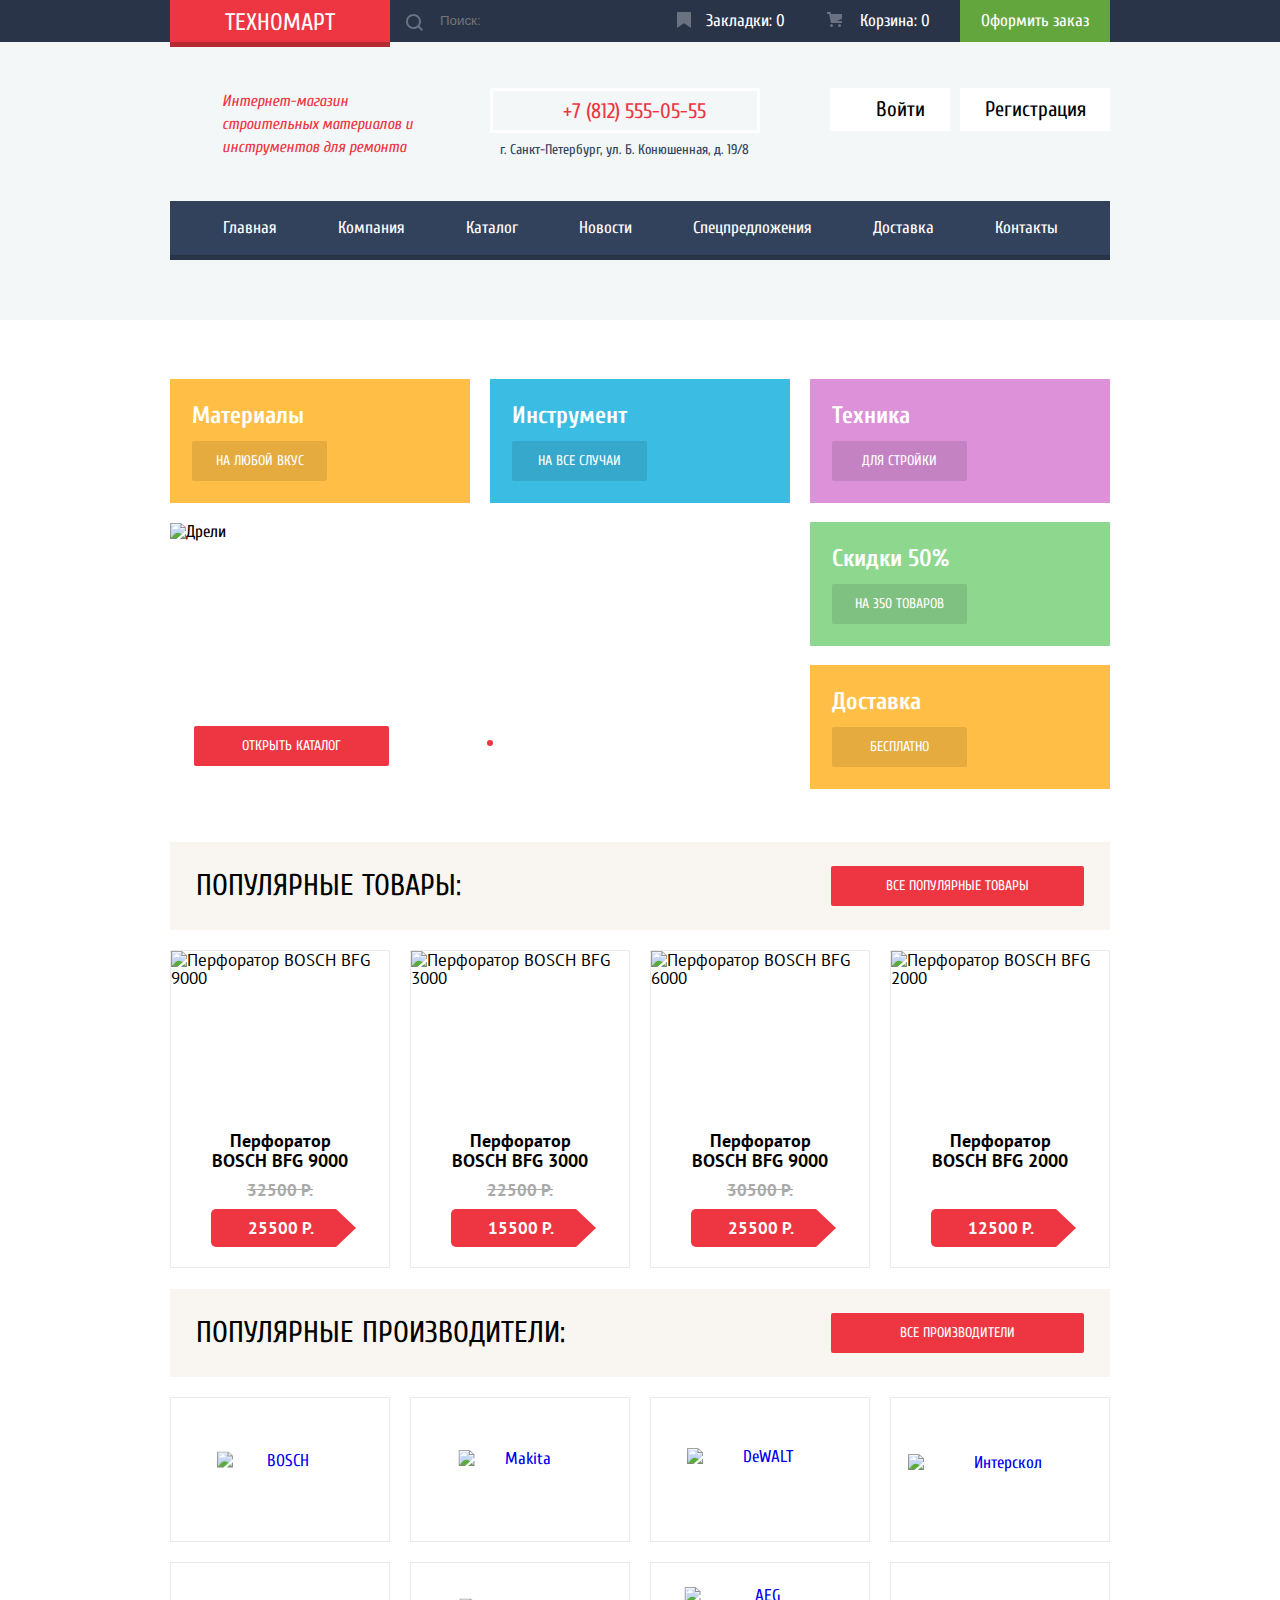
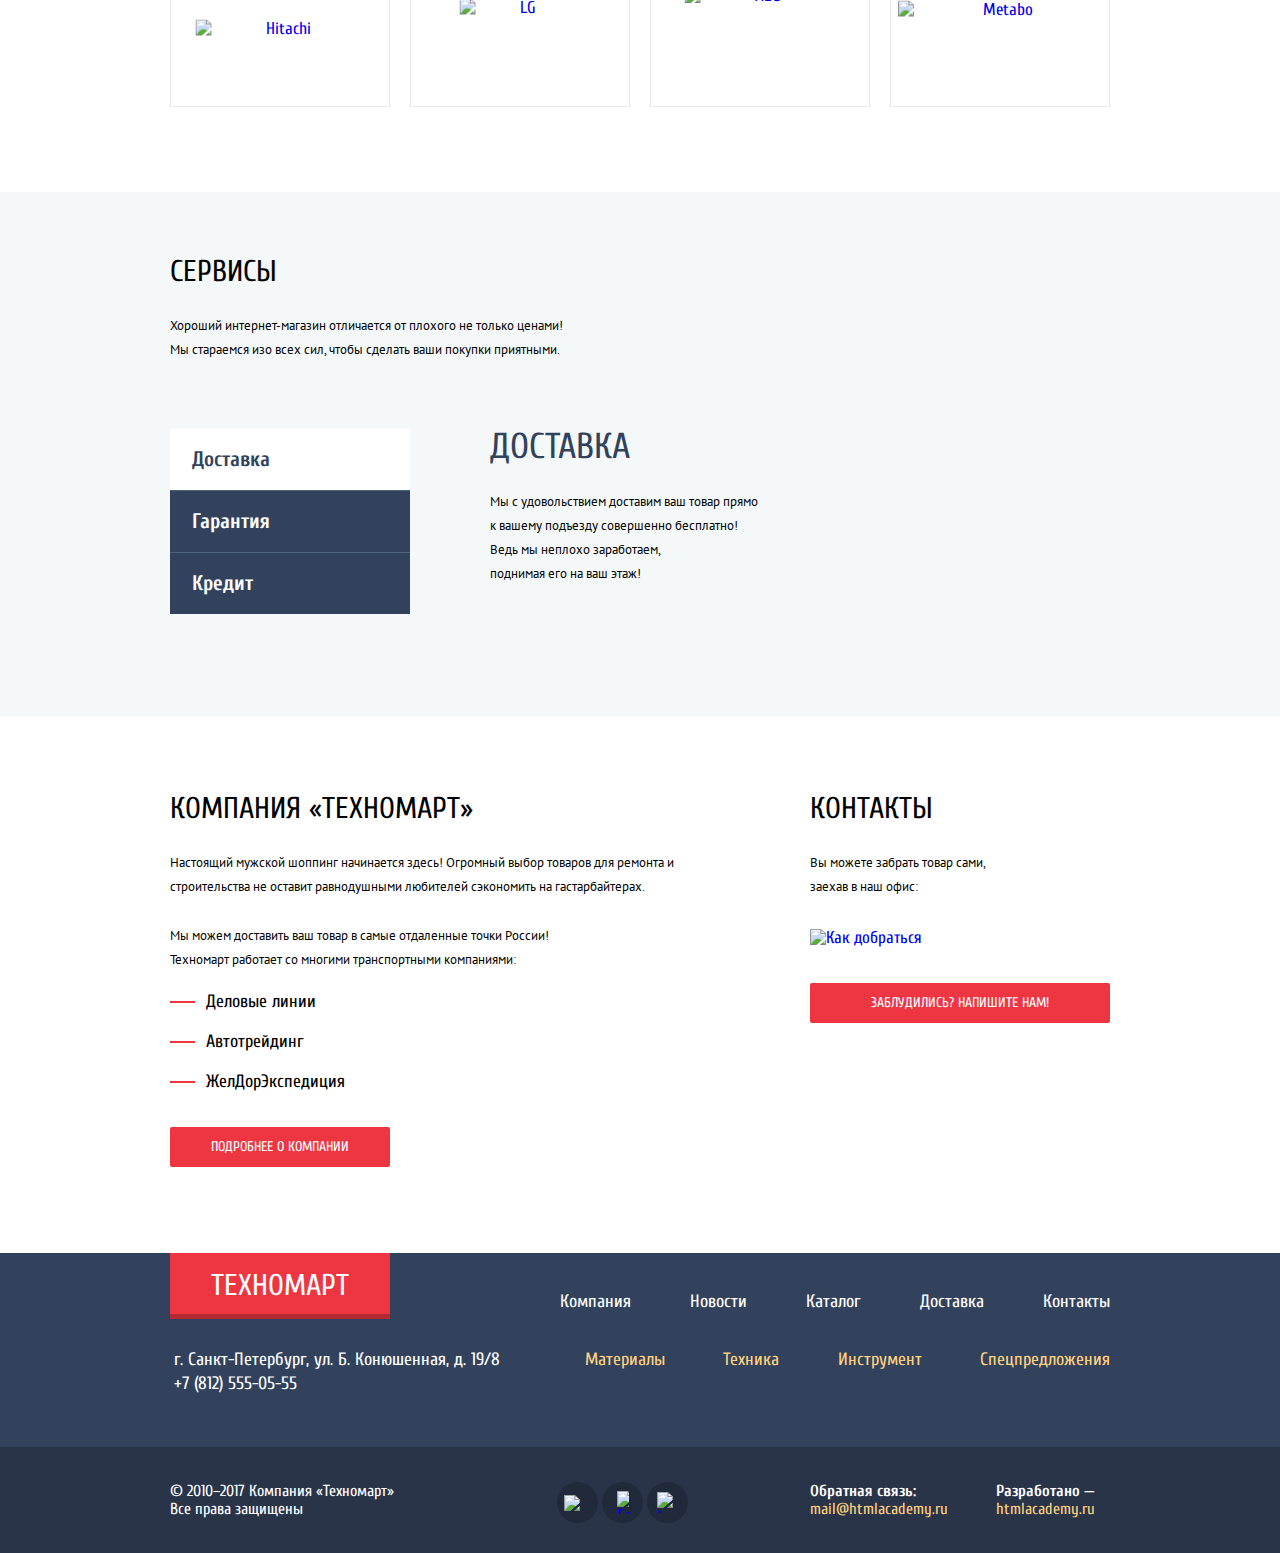
==== commit ff423566: "Правки финальной проверки" ====
--- a/index.html
+++ b/index.html
@@ -5,7 +5,7 @@
     <title>HTML Academy: Техномарт</title>
     <link href="https://fonts.googleapis.com/css?family=Cuprum:400,400i,700%7CPT+Sans:400,700&amp;subset=cyrillic" rel="stylesheet">
     <link href="css/normalize.css" rel="stylesheet">
-    <link href="css/style.min.css" rel="stylesheet">
+    <link href="css/style.css" rel="stylesheet">
   </head>
   <body>
 
--- a/css/style.css
+++ b/css/style.css
@@ -0,0 +1,2137 @@
+/*Global*/
+
+html {
+  box-sizing: border-box;
+}
+
+*,
+*::before,
+*::after {
+  box-sizing: inherit;
+}
+
+body {
+  margin: 0;
+  padding: 0;
+
+  font-family: "Cuprum", "Arial", sans-serif;
+  font-size: 17px;
+  line-height: 18px;
+  font-weight: 400;
+  color: #000000;
+
+  background-color: #ffffff;
+
+  position: relative;
+}
+
+a {
+  text-decoration: none;
+}
+
+.visually-hidden {
+  position: absolute;
+  clip: rect(0 0 0 0);
+  width: 1px;
+  height: 1px;
+  margin: -1px;
+}
+
+.btn {
+  font-size: 14px;
+  line-height: 18px;
+  text-transform: uppercase;
+  color: #ffffff;
+  text-decoration: none;
+  cursor: pointer;
+  text-align: center;
+
+  padding: 11px 0;
+  border-radius: 2px;
+}
+
+.user-btn {
+  font-size: 21px;
+  line-height: 21px;
+  color: #000000;
+  background-color: #ffffff;
+
+  padding: 11px 25px;
+}
+
+.btn--red {
+  background-color: #ee3643;
+}
+
+.btn--red:hover {
+  background-color: #ca2c37;
+}
+
+.btn--red:active {
+  background-color: #ba2732
+}
+
+[class$="container"] {
+  width: 940px;
+  margin: 0 auto;
+}
+
+/*Header*/
+
+/*Utilities*/
+
+.utilities {
+  background-color: #293449;
+  color: #ffffff;
+}
+
+.utilities__container {
+  display: flex;
+  align-items: center;
+}
+
+.utilities a {
+  color: #ffffff;
+}
+
+.utilities a[href]:active {
+  color: rgba(255, 255, 255, 0.6);
+}
+
+.utilities__bookmarks:hover,
+.utilities__cart:hover,
+.utilities__search input:hover {
+  background-color: #212a3a;
+}
+
+.utilities__bookmarks:active,
+.utilities__cart:active {
+  background-color: #161d29;
+}
+
+.utilities__search {
+    width: 270px;
+    position: relative;
+}
+
+.utilities__search input {
+  background-color: #293449;
+  color: #ffffff;
+  width: 100%;
+
+  border: none;
+  padding: 11px 0 12px 50px;
+}
+
+.utilities__search button {
+    position: absolute;
+    top: 12px;
+    left: 16px;
+    height: 20px;
+    width: 20px;
+    margin: 0;
+    padding: 0;
+
+    background-image: url("../img/icon-search--white.svg");
+    background-repeat: no-repeat;
+    background-color: transparent;
+    border: none;
+    cursor: pointer;
+    opacity: 0.3;
+}
+
+.utilities__search input:focus {
+  background-color: #ffffff;
+  color: #000000;
+}
+
+.logo__link {
+  font-size: 24px;
+  line-height: 24px;
+  text-transform: uppercase;
+  background-color: #ee3643;
+  color: #ffffff;
+
+  display: block;
+  width: 220px;
+  position: relative;
+
+  padding: 11px 0 7px 0;
+  text-align: center;
+}
+
+.logo__link::after {
+  display: block;
+  content: "";
+  background-color: #b52933 ;
+
+  height: 5px;
+  position: absolute;
+  bottom: -5px;
+  left: 0px;
+  width: 100%;
+}
+
+.logo__link[href]:hover {
+  background-color: #ca2c37;
+}
+
+.logo__link[href]:active {
+  background-color: #ba2732;
+}
+
+.utilities__bookmarks,
+.utilities__cart,
+.utilities__order {
+  width: 150px;
+
+  padding: 12px 0;
+  text-align: center;
+}
+
+.utilities__cart--full {
+  background-color: #ee3643;
+}
+
+.utilities__cart--full:hover {
+  background-color: #ca2c37;
+}
+
+.utilities__cart--full:active {
+  background-color: #ba2732;
+}
+
+.utilities__bookmarks,
+.utilities__cart {
+  padding-left: 20px;
+
+  position: relative;
+}
+
+.utilities__bookmarks::before,
+.utilities__cart::before {
+  display: block;
+  content: "";
+  position: absolute;
+  left: 17px;
+  top: 12px;
+  width: 20px;
+  height: 20px;
+  background-repeat: no-repeat;
+  opacity: 0.3;
+}
+
+.utilities__bookmarks::before {
+  background-image: url("../img/icon-bookmark--white.svg");
+}
+
+.utilities__cart::before {
+  background-image: url("../img/icon-cart--white.svg");
+}
+
+.utilities__bookmarks:hover::before,
+.utilities__cart:hover::before,
+.utilities__search input:hover .search-button {
+  opacity: 1;
+}
+
+.utilities__search input:focus {
+  color: #000000;
+}
+
+.search-field:focus ~ .search-button {
+  background-image: url("../img/icon-search--focus--red.svg");
+  background-repeat: no-repeat;
+  opacity: 1;
+}
+
+.utilities__order {
+  background-color: #63a63e;
+}
+
+.utilities__order:hover {
+  background-color: #5fbb2d;
+}
+
+.utilities__order:active {
+  background-color: #518534;
+}
+
+/*User Block*/
+
+.user-block {
+  padding-top: 46px;
+  padding-bottom: 34px;
+}
+
+.user-block,
+.navigation {
+  background-color: #f3f7f8;
+}
+
+.user-block__container {
+  display: flex;
+  justify-content: space-between;
+}
+
+.user-block__motto,
+.user-block__phone {
+  color: #ee3643;
+}
+
+.user-block__motto {
+  font-size: 16px;
+  line-height: 23px;
+  font-style: italic;
+
+  width: 250px;
+  margin: 0;
+  padding-left: 52px;
+  padding-top: 2px;
+}
+
+.user-block__motto p {
+  padding: 0;
+  margin: 0;
+}
+
+.user-block__phone {
+  font-size: 21px;
+  line-height: 21px;
+
+  display: block;
+  position: relative;
+
+  border: 3px solid #ffffff;
+  padding: 10px 0 8px 70px;
+  width: 270px
+}
+
+.user-block__phone::before {
+  position: absolute;
+  content: "";
+  display: block;
+  width: 20px;
+  height: 20px;
+  top: 10px;
+  left: 10px;
+  background-image: url("../img/icon-phone.svg");
+  background-repeat: no-repeat;
+}
+
+.user-block__address {
+  font-size: 14px;
+  line-height: 24px;
+  color: #32425c;
+
+  margin: 0;
+  padding: 5px 10px;
+}
+
+.user-block__contacts--logged-in {
+  padding-left: 20px;
+}
+
+.user-block__controls {
+  list-style: none;
+
+  display: flex;
+  justify-content: space-between;
+  padding: 0;
+  margin: 0;
+}
+
+.user-block__controls li:first-child {
+  width: 120px;
+}
+
+.user-block__controls li:last-child {
+  width: 150px;
+}
+
+.user-block__controls a {
+  font-size: 21px;
+  line-height: 21px;
+  color: #000000;
+  text-align: center;
+
+  display: block;
+}
+
+.user-block__login {
+  padding-left: 45px;
+  position: relative;
+}
+
+.user-block__login::before {
+  display: block;
+  content: "";
+  position: absolute;
+  height: 20px;
+  width: 20px;
+  left: 12px;
+  top: 13px;
+
+  background-image: url("../img/icon-login.svg");
+  background-repeat: no-repeat;
+  opacity: 0.3;
+}
+
+.user-block__login:hover::before {
+  opacity: 1;
+}
+
+.user-block__login:active::before {
+  opacity: 0.3;
+}
+
+.user-block__controls li:first-child {
+  margin-right: 10px;
+}
+
+.user-block__secondary {
+  padding-top: 7px;
+  padding-left: 18px;
+}
+
+.user-block__secondary a {
+  text-decoration: underline;
+  font-size: 16px;
+  line-height: 18px;
+
+  position: relative;
+}
+
+.user-block__my-orders:after {
+  display: block;
+  position: absolute;
+  content: "";
+  width: 4px;
+  height: 4px;
+  border-radius: 2px;
+  background-color: #32425c;
+  top: 8px;
+  left: 90px;
+}
+
+.user-block__secondary a:hover {
+  color: #ee3643;
+}
+
+.user-block__secondary a:active {
+  color: rgba(50, 66, 92, 0.3);
+}
+
+.user-block__my-orders {
+  margin-right: 28px;
+}
+
+.user-block__profile {
+  padding: 12px 66px 11px 48px;
+  display: block;
+  position: relative;
+}
+
+.user-block__profile::before {
+  display: block;
+  position: absolute;
+  content: "";
+  width: 20px;
+  height: 20px;
+  left: 12px;
+  top: 13px;
+
+  background-image: url("../img/icon-user.svg");
+  background-repeat: no-repeat;
+  opacity: 0.3;
+}
+
+.user-block__primary {
+  position: relative;
+}
+
+.user-block__logout {
+  display: block;
+  position: absolute;
+  content: "";
+  width: 20px;
+  height: 20px;
+  right: 12px;
+  top: 13px;
+
+  background-image: url("../img/icon-logout.svg");
+  background-repeat: no-repeat;
+  opacity: 0.3;
+}
+
+.user-block__profile:hover::before,
+.user-block__logout:hover {
+  opacity: 1;
+}
+
+.user-block__my-orders,
+.user-block__cabinet {
+  color: #32425c;
+}
+
+.user-block__controls a:hover,
+.user-block__my-orders:hover,
+.user-block__cabinet:hover {
+  color: #ee3643;
+}
+
+.user-block__controls a:active,
+.user-block__profile:active {
+  color: rgba(0, 0, 0, 0.3);
+}
+
+.user-block__my-orders:active,
+.user-block__cabinet:active {
+  color: rgba(50, 66, 92, 0.3);
+}
+
+/*Navigation*/
+
+.navigation {
+  padding-bottom: 60px;
+}
+
+.navigation__container {
+  background-color: #32425c;
+}
+
+.navigation ul {
+  list-style: none;
+  margin: 0;
+  padding: 0;
+
+  display: flex;
+  justify-content: space-around;
+}
+
+.navigation--header ul {
+  border-bottom: 5px solid #293449;
+  padding: 0 22px;
+}
+
+.navigation a {
+  color: #ffffff;
+
+  display: block;
+  padding: 18px 28px;
+}
+
+.navigation a[href]:hover {
+  background-color: #293449;
+}
+
+.navigation a[href]:active {
+  color: rgba(255, 255, 255, 0.5);
+}
+
+/*Main Index*/
+
+/*Features*/
+
+.features {
+  padding-top: 59px;
+  padding-bottom: 53px;
+}
+
+.features__container {
+  display: flex;
+  justify-content: space-between;
+}
+
+.features__wrapper {
+  display: flex;
+  flex-wrap: wrap;
+  justify-content: space-between;
+}
+
+.features__wrapper--right {
+  flex-direction: column;
+  padding-left: 20px;
+}
+
+.features__item {
+  width: 300px;
+  padding: 22px;
+
+  background-repeat: no-repeat;
+}
+
+.features__item--new {
+  background-image: url("../img/icon-bucket.svg");
+  background-position: 213px center;
+
+  position: relative;
+}
+
+.features__item--new::after,
+.shop-item--new::after {
+  display: block;
+  content: "";
+  position: absolute;
+
+  height: 60px;
+  width: 60px;
+  top: 0;
+  right: 0;
+  z-index: 3;
+
+  background-image: url("../img/new-flag.png");
+  background-repeat: no-repeat;
+}
+
+.features__item--blue {
+  background-image: url("../img/icon-drill.svg");
+  background-position: 197px center;
+}
+
+.features__item--purple {
+  background-image: url("../img/icon-tractor.svg");
+  background-position: 191px center;
+}
+
+.features__item--green {
+  background-image: url("../img/icon-discount.svg");
+  background-position: 196px center;
+}
+
+.features__item--yellow:last-child {
+  background-image: url("../img/icon-van.svg");
+  background-position: 191px center;
+}
+
+.features__title {
+  font-size: 24px;
+  line-height: 30px;
+  color: #ffffff;
+  font-weight: bold;
+
+  margin: 0;
+  display: block;
+  padding-bottom: 10px;
+}
+
+.features__more {
+  background-color: rgba(0, 0, 0, 0.1);
+
+  width: 135px;
+  display: block;
+}
+
+.features__more:hover {
+  background-color: rgba(0, 0, 0, 0.2);
+}
+
+.features__more:active {
+  background-color: rgba(0, 0, 0, 0.3);
+}
+
+.features__item--yellow {
+  background-color: #ffbf47;
+}
+
+.features__item--blue {
+  background-color: #3bbce3;
+}
+
+.features__item--purple {
+  background-color: #dc91d8;
+}
+
+.features__item--green {
+  background-color: #8ed78f;
+}
+
+.slider {
+  width: 620px;
+  margin-top: 20px;
+
+  position: relative;
+}
+
+.slide__img {
+  position: absolute;
+  z-index: -1;
+}
+
+.slide {
+  display: none;
+}
+
+.slide-show {
+  display: block;
+}
+
+.slide__title {
+  font-size: 36px;
+  line-height: 36px;
+  color: #ffffff;
+
+  margin: 0;
+  padding: 21px 0 2px 24px;
+  text-transform: uppercase;
+}
+
+.slide__description {
+  font-size: 18px;
+  line-height: 24px;
+  color: #ffffff;
+
+  padding-left: 24px;
+  padding-bottom: 120px;
+  display: block;
+}
+
+.slide__link {
+  margin-left: 24px;
+  margin-bottom: 23px;
+  width: 195px;
+  display: block;
+}
+
+.cycle,
+.pager {
+  position: absolute;
+}
+
+.cycle {
+  border: none;
+  background-color: transparent;
+  cursor: pointer;
+}
+
+.cycle-prev {
+  top: 113px;
+  left: 25px;
+  height: 40px;
+  width: 30px;
+
+  background-image: url("../img/icon-slider--left.svg");
+  background-repeat: no-repeat;
+}
+
+.cycle-next {
+  top: 113px;
+  right: 13px;
+  height: 40px;
+  width: 30px;
+
+  background-image: url("../img/icon-slider--right.svg");
+  background-repeat: no-repeat;
+}
+
+.slider__pager {
+  list-style: none;
+  display: flex;
+  justify-content: space-between;
+
+  width: 30px;
+  height: 20px;
+  bottom: 14px;
+  left: 255px;
+}
+
+.pager__button {
+  width: 10px;
+  height: 10px;
+  border-radius: 50%;
+  background-color: #ffffff;
+  display: block;
+  border: 2px solid #ffffff;
+}
+
+.slider__pager a:first-child {
+  margin-right: 10px;
+}
+
+.pager__button--active {
+  background-color: #ee3643;
+}
+
+/*Title Block*/
+
+.title-block {
+  background-color: #f9f5f0;
+
+  padding: 24px 26px;
+
+  display: flex;
+  justify-content: space-between;
+  align-items: center;
+}
+
+.title-block__more {
+  width: 253px;
+}
+
+.title-block__heading {
+  font-size: 30px;
+  line-height: 30px;
+  text-transform: uppercase;
+  margin: 0;
+  font-weight: normal;
+}
+
+/*Popular*/
+
+.popular-items {
+  padding-top: 20px;
+  padding-bottom: 21px;
+
+  display: flex;
+  justify-content: space-between;
+}
+
+.shop-item {
+  font-family: "PT Sans", "Arial", sans-serif;
+
+  border: 1px solid #eaeaea;
+  width: 220px;
+  display: flex;
+  flex-direction: column;
+
+  position: relative;
+}
+
+.shop-item__button-block {
+  flex-direction: column;
+  position: absolute;
+  top: 0;
+  width: 100%;
+  display: none;
+  background-color: #ffffff;
+  padding: 42px 0 42px 0;
+}
+
+.shop-item:hover {
+  box-shadow: 0 10px 25px 0 rgba(41, 52, 73, 0.5);
+}
+
+.shop-item:hover .shop-item__button-block {
+  display: flex;
+}
+
+.shop-item__button-block a {
+  font-family: "Cuprum", "Arial", sans-serif;
+  font-size: 14px;
+  line-height: 18px;
+  text-transform: uppercase;
+  text-align: center;
+
+  width: 135px;
+  align-self: center;
+  padding: 9px 0;
+
+  border-radius: 3px;
+}
+
+.shop-item__buy-button {
+  border-bottom: 3px solid #367315;
+  background-color: #63a63e;
+  color: #ffffff;
+  margin-bottom: 5px;
+
+  position: relative;
+}
+
+.shop-item__buy-button::before {
+  display: block;
+  content: "";
+  position: absolute;
+  top: 11px;
+  left: 12px;
+  width: 15px;
+  height: 15px;
+
+  background-image: url("../img/icon-cart--button-box.svg");
+  background-repeat: no-repeat;
+  opacity: 0.3;
+}
+
+.shop-item__buy-button:hover {
+  background-color: #5fbb2d;
+}
+
+.shop-item__buy-button:hover::before{
+  opacity: 1;
+}
+
+.shop-item__buy-button:active {
+  background-color: #518534;
+  border-bottom-color: #518534;
+}
+
+.shop-item__buy-button:active::before {
+  opacity: 1;
+}
+
+.shop-item__bookmark-button {
+  border: 3px solid #63a63e;
+  color: #32425c;
+}
+
+.shop-item__bookmark-button:hover {
+  border-color: #32425c;
+  color: #32425c;
+}
+
+.shop-item__bookmark-button:active {
+  border-color: rgba(50, 66, 92, 0.3);
+  color: rgba(50, 66, 92, 0.3);
+}
+
+.shop-item--new {
+  position: relative;
+}
+
+.shop-item__image {
+  margin-bottom: 40px;
+
+  position: relative;
+  /*z-index: 1;*/
+}
+
+.shop-item__title,
+.shop-item__price-before,
+.shop-item__buy {
+  display: block;
+  width: 160px;
+  margin: 0 auto;
+  text-align: center;
+}
+
+.shop-item__title {
+  font-size: 18px;
+  line-height: 20px;
+  color: #000000;
+  font-weight: bold;
+}
+
+.shop-item__price-before {
+  font-size: 17px;
+  line-height: 18px;
+  color: #a9a9a9;
+  text-decoration: line-through;
+  text-transform: uppercase;
+  font-weight: bold;
+
+  padding: 10px 0;
+}
+
+.shop-item__buy {
+  font-size: 17px;
+  line-height: 18px;
+  color: #ffffff;
+  background-color: #ee3643;
+  text-transform: uppercase;
+  font-weight: bold;
+
+  margin-top: auto;
+  margin-bottom: 20px;
+  margin-right: 53px;
+  padding: 10px 21px 10px 35px;
+  width: 125px;
+  border-top-left-radius: 5px;
+  border-bottom-left-radius: 5px;
+
+  position: relative;
+}
+
+.shop-item__buy::after {
+  display: block;
+  position: absolute;
+  content: "";
+  top: 0px;
+  right: -20px;
+
+  width: 0;
+  height: 0;
+  border-style: solid;
+  border-width: 19px 0 19px 20px;
+  border-color: transparent transparent transparent #ee3642;
+}
+
+/*Manufacturers*/
+
+.manufacturers {
+  padding-top: 20px;
+  padding-bottom: 85px;
+}
+
+.manufacturers ul {
+  list-style: none;
+  margin: 0;
+  padding: 0;
+
+  display: flex;
+  justify-content: space-between;
+  flex-wrap: wrap;
+}
+
+.manufacturers li {
+  width: 220px;
+}
+
+.manufacturers li:first-child {
+  margin-bottom: 20px;
+}
+
+.manufacturers a {
+  border: 1px solid #eaeaea;
+  text-align: center;
+
+  min-height: 145px;
+  display: flex;
+
+  position: relative;
+}
+
+.manufacturers a:hover {
+  box-shadow: 0 10px 25px 0 rgba(0, 0, 0, 0.5);
+}
+
+.manufacturers a:active {
+  box-shadow: 0 4px 10px 0 rgba(0, 0, 0, 0.5);
+}
+
+.manufacturers img {
+  position: absolute;
+  top: 50%;
+  left: 50%;
+  transform: translate(-50%, -50%);
+}
+
+/*Services*/
+
+.services {
+  background-color: #f4f8f9;
+
+  padding-top: 65px;
+}
+
+.services__description {
+  display: none;
+
+  width: 620px;
+  background-repeat: no-repeat;
+  background-position: right bottom;
+}
+
+.description__title {
+  color: #32425c;
+  font-size: 36px;
+  line-height: 36px;
+  text-transform: uppercase;
+  font-weight: normal;
+
+  margin: 0;
+  padding-bottom: 25px;
+}
+
+.description__info {
+  font-family: "PT Sans", "Arial", sans-serif;
+  font-size: 13px;
+  line-height: 24px;
+  color: #000000;
+
+  margin: 0;
+}
+
+.services-show {
+  display: block;
+}
+
+.services__description--delivery {
+  padding-bottom: 131px;
+
+  background-image: url("../img/services-delivery.png");
+}
+
+.description__info--delivery {
+  width: 275px;
+}
+
+.services__description--warranty {
+  padding-bottom: 107px;
+
+  background-image: url("../img/services-warranty.png");
+}
+
+.description__info--warranty {
+  width: 380px;
+}
+
+.services__description--credit {
+  padding-bottom: 109px;
+
+  background-image: url("../img/services-credit.png");
+}
+
+.description__info--credit {
+  width: 280px;
+
+  padding-bottom: 30px;
+}
+
+.description__apply {
+  width: 195px;
+  display: block;
+}
+
+.services__content {
+  display: flex;
+}
+
+.services__menu {
+  display: flex;
+  flex-direction: column;
+
+  margin-right: 80px;
+  position: relative;
+}
+
+.services__menu::after {
+  display: block;
+  content: "";
+  position: absolute;
+  width: 10px;
+  height: 280px;
+  top: -40px;
+  right: 0;
+  background-image: url(../img/divider.png);
+  background-repeat: no-repeat;
+}
+
+.services__title,
+.resume__title,
+.contacts__title,
+.fact__title {
+  font-size: 30px;
+  line-height: 30px;
+  text-transform: uppercase;
+  color: #000000;
+  font-weight: normal;
+
+  margin: 0;
+  padding-bottom: 27px;
+}
+
+.services__info {
+  margin: 0;
+  width: 400px;
+
+  padding-bottom: 67px;
+}
+
+.services__info,
+.resume__info,
+.contacts__info,
+.fact__info {
+  font-family: "PT Sans", "Arial", sans-serif;
+  font-size: 13px;
+  line-height: 24px;
+  color: #000000;
+
+  margin: 0;
+}
+
+.services__button {
+  background-color: #32425c;
+  color: #ffffff;
+  font-size: 21px;
+  line-height: 30px;
+  font-weight: bold;
+
+  width: 240px;
+  padding: 15px 0 16px 22px;
+  border-bottom: 1px solid #4d637b;
+}
+
+.services__button:last-child {
+  border-bottom: none;
+}
+
+.services__button--active {
+  background-color: #ffffff;
+  color: #32425c;
+}
+
+.services__button:hover {
+  background-color: #293449;
+}
+
+.services__button--active:hover {
+  background-color: #ffffff;
+  color: #32425c;
+  cursor: default;
+}
+
+.resume__info--wide {
+  width: 525px;
+  padding-bottom: 25px;
+}
+
+.resume__info--narrow {
+  width: 390px;
+  padding-bottom: 20px;
+}
+
+/*About Us*/
+
+.about-us {
+  padding-top: 77px;
+  padding-bottom: 86px;
+}
+
+.about-us__container {
+  display: flex;
+  justify-content: space-between;
+}
+
+.resume {
+  width: 540px;
+}
+
+.contacts {
+  width: 300px;
+}
+
+.contacts__info {
+  width: 180px;
+  padding-bottom: 30px;
+}
+
+.contacts__enlarge-map {
+  display: block;
+  padding-bottom: 36px;
+}
+
+.contacts__contact-us {
+  display: block;
+}
+
+.resume__transport {
+  list-style: none;
+  padding: 0;
+  padding-left: 36px;
+  padding-bottom: 15px;
+  margin: 0;
+}
+
+.resume__transport li {
+  font-size: 18px;
+  line-height: 20px;
+  padding-bottom: 20px;
+
+  position: relative;
+}
+
+.resume__transport li::before {
+  display: block;
+  content: "";
+  position: absolute;
+  left: -36px;
+  top: 9px;
+  height: 2px;
+  width: 25px;
+  background-color: #ee3643;
+}
+
+.resume__more {
+  width: 220px;
+  display: block;
+}
+
+/*Footer*/
+
+.logo__link--footer {
+  font-size: 30px;
+  line-height: 30px;
+}
+
+.logo__link--footer::after {
+  bottom: 0;
+}
+
+.footer__navigation,
+.footer__catalog {
+  background-color: #32425c;
+  color: #ffffff;
+}
+
+.footer__navigation {
+  padding-bottom: 29px;
+}
+
+.footer__contacts {
+  padding-left: 4px;
+}
+
+.footer__catalog {
+  padding-bottom: 51px;
+}
+
+.footer__container {
+  display: flex;
+  justify-content: space-between;
+}
+
+.footer__contacts > * {
+  display: block;
+}
+
+.navigation--footer {
+  display: flex;
+  justify-content: space-between;
+  padding-top: ;
+}
+
+.navigation--footer ul {
+  padding-top: 37px;
+}
+
+.navigation--footer a {
+  padding: 0;
+  font-size: 18px;
+  line-height: 24px;
+  margin-left: 59px;
+}
+
+.navigation--footer a[href]:hover,
+.jump-to a[href]:hover {
+  background-color: #32425c;
+  text-decoration: underline;
+}
+
+.navigation--footer a[href]:active,
+.jump-to a[href]:active {
+  color: rgba(255, 255, 255, 0.5);
+}
+
+.jump-to ul {
+  list-style: none;
+
+  display: flex;
+  justify-content: space-between;
+
+  padding: 0;
+  margin: 0;
+  width: 540px;
+}
+
+.reference {
+  background-color: #293449;
+  color: #ffffff;
+
+  padding-top: 35px;
+  padding-bottom: 30px;
+}
+
+.copyright {
+  font-size: 16px;
+  line-height: 18px;
+
+  width: 240px;
+  margin: 0;
+}
+
+.footer__address,
+.footer__phone,
+.feedback {
+  font-size: 18px;
+  line-height: 24px;
+  text-decoration: none;
+  color: #ffffff;
+}
+
+.feedback {
+  display: flex;
+  justify-content: space-between;
+
+  width: 300px;
+}
+
+.feedback > * {
+  font-size: 16px;
+  line-height: 18px;
+}
+
+.feedback p {
+  margin: 0;
+  margin-right: 15px;
+}
+
+.feedback__email a,
+.feedback__developed-by a {
+  color: #ffd180;
+
+  display: block;
+}
+
+.feedback__email a:hover,
+.feedback__developed-by a:hover {
+  text-decoration: underline;
+}
+
+.feedback__email a:active,
+.feedback__developed-by a:active {
+  color: #ee3643;
+}
+
+.jump-to a {
+  text-decoration: none;
+  color: #ffd180;
+
+  padding: 0;
+  margin-left: 15px;
+  font-size: 18px;
+  line-height: 24px;
+}
+
+.footer__social {
+  list-style: none;
+
+  padding: 0;
+  margin: 0;
+  margin-left: 25px;
+
+  width: 131px;
+
+  display: flex;
+  justify-content: space-between;
+  align-items: center;
+}
+
+.footer__social a {
+  display: flex;
+  width: 41px;
+  height: 41px;
+  background-color: #212a3a;
+  border-radius: 50%;
+}
+
+.footer__social a:hover,
+.footer-social a:active {
+  background-color: #ee3643;
+}
+
+.footer__social img {
+  margin: auto;
+}
+
+/*Catalog*/
+
+/*Breadcrumbs*/
+
+.breadcrumbs {
+  padding-top: 20px;
+  padding-bottom: 20px;
+}
+
+.breadcrumbs ul {
+  list-style: none;
+
+  padding: 0;
+  margin: 0;
+
+  display: flex;
+}
+
+.breadcrumbs li {
+  margin-right: 40px;
+}
+
+.breadcrumbs a {
+  font-family: "PT Sans", "Arial", sans-serif;
+  text-transform: uppercase;
+  font-size: 13px;
+  line-height: 18px;
+  color: #000000;
+
+  position: relative;
+}
+
+.breadcrumbs a::before {
+  position: absolute;
+  display: block;
+  content: "";
+
+  top: 2px;
+  left: -23px;
+  height: 12px;
+  width: 7px;
+  background-image: url("../img/icon-right-small.svg");
+  background-repeat: no-repeat;
+}
+
+.breadcrumbs a[href="index.html"]::before {
+  content: none;
+}
+
+/*Catalog Page*/
+
+.catalog-page {
+  display: flex;
+  justify-content: space-between;
+}
+
+.catalog-page__title {
+  text-transform: uppercase;
+  font-size: 30px;
+  line-height: 30px;
+  background-color: #f2f6f8;
+  font-weight: normal;
+
+  margin: 0;
+  padding: 29px 0 29px 30px;
+}
+
+.shop-interface {
+  display: flex;
+  justify-content: space-between;
+
+  padding-top: 20px;
+  padding-bottom: 60px;
+}
+
+
+/*Side-menu*/
+
+.filters {
+  width: 220px;
+}
+
+.filters fieldset {
+  border: none;
+  margin: 0;
+  padding: 0;
+}
+
+.filters__title {
+  background-color: #f7f3ec;
+  font-family: "PT Sans", "Arial", sans-serif;
+  font-size: 13px;
+  line-height: 18px;
+  text-transform: uppercase;
+  font-weight: normal;
+
+  margin: 0;
+  padding: 11px 17px 11px 19px;
+}
+
+.price-range h4,
+.filters legend {
+  font-family: "PT Sans", "Arial", sans-serif;
+  font-size: 17px;
+  line-height: 30px;
+  font-weight: bold;
+  text-transform: uppercase;
+
+  margin: 0;
+}
+
+.price-range h4 {
+  padding-top: 10px;
+  padding-bottom: 14px;
+}
+
+.price-range__scale {
+  background-color: #f7f3ec;
+  padding: 39px 20px;
+  position: relative;
+}
+
+.price-range__full {
+  height: 2px;
+  width: 180px;
+  background-color: #d7dcde;
+  border-radius: 3px;
+}
+
+.price-range__current {
+  height: 2px;
+  width: 80%;
+  background-color: #00ca74;
+}
+
+.price-range__toggle {
+  width: 4px;
+  height: 4px;
+  background-color: black;
+  border: 8px solid #ffffff;
+  border-radius: 50%;
+  box-shadow: 0 2px 1px #e0ddd8;
+  cursor: pointer;
+  position: absolute;
+  top: 31px;
+  box-sizing: content-box;
+}
+
+.price-range__toggle--min {
+  left: 20px;
+}
+
+.price-range__toggle--max {
+  left: 160px;
+}
+
+.filters legend {
+  padding-top: 15px;
+  padding-bottom: 15px;
+}
+
+.price-range__output {
+  font-family: "PT Sans", "Arial", sans-serif;;
+  font-size: 17px;
+  line-height: 30px;
+
+  display: flex;
+  justify-content: space-between;
+  padding-top: 9px;
+  padding-bottom: 26px;
+  position: relative;
+}
+
+.price-range__output input {
+  width: 95px;
+  background-color: #f7f3ec;
+  padding: 10px 0;
+  text-align: center;
+  border: none;
+  border-radius: 3px;
+}
+
+.price-range__output::after {
+  display: block;
+  content: "";
+  position: absolute;
+  width: 10px;
+  height: 1px;
+  top: 27px;
+  left: 105px;
+  background-color: #444444;
+}
+
+.filters ul {
+  list-style: none;
+  text-transform: uppercase;
+
+  margin: 0;
+  padding: 0;
+  padding-left: 35px;
+}
+
+.filters__brands {
+  padding-bottom: 2px;
+  border-bottom: 1px solid #e5e5e5;
+}
+
+.filters__power {
+  padding-bottom: 57px;
+}
+
+.filters__brands li,
+.filters__power li {
+  padding-bottom: 20px;
+}
+
+.filters__brands input,
+.filters__power input {
+  display: none;
+}
+
+.filters__brands label,
+.filters__power label {
+  position: relative;
+  font-family: "PT Sans", "Arial", sans-serif;
+  font-size: 15px;
+  line-height: 20px;
+  cursor: pointer;
+}
+
+.filters__brands label::before,
+.filters__power label::before {
+  display: block;
+  content: "";
+  position: absolute;
+  background-repeat: no-repeat;
+  left: -35px;
+  top: -2px;
+  width: 27px;
+  height: 27px;
+  opacity: 0.3;
+  cursor: pointer;
+}
+
+.filters__brands label::before {
+  background-image: url("../img/checkbox-off.svg");
+}
+.filters__brands input[type="checkbox"]:checked + label::before {
+  background-image: url("../img/checkbox-on.svg");
+}
+
+.filters__power label::before {
+  background-image: url("../img/radio-off.svg");
+}
+
+.filters__power input[type="radio"]:checked + label::before {
+  background-image: url("../img/radio-on.svg");
+}
+
+label[for^="checkbox"]:hover::before,
+label[for^="radio"]:hover::before {
+  opacity: 0.5;
+}
+
+input[id^="checkbox"]:disabled ~ label,
+input[id^="radio"]:disabled ~ label {
+  opacity: 0.3;
+}
+
+.filters__show {
+  display: block;
+  border: 1px solid #e5e5e5;
+  border-radius: 3px;
+  color: #000000;
+  padding: 10px 0;
+  width: 140px;
+  text-align: center;
+  background: none;
+  text-transform: uppercase;
+  font-family: "PT Sans", "Arial", sans-serif;
+  font-size: 13px;
+  line-height: 18px;
+  cursor: pointer;
+}
+
+/*Sort By*/
+
+.sort-by {
+  text-transform: uppercase;
+  font-family: "PT Sans", "Arial", sans-serif;
+  font-size: 13px;
+  line-height: 18px;
+  background-color: #f7f3ec;
+
+  display: flex;
+  justify-content: space-between;
+
+  padding: 11px 17px 11px 19px;
+}
+
+.sort-by__title {
+  margin: 0;
+  margin-right: 80px;
+  font-size: 13px;
+  line-height: 18px;
+  font-weight: normal;
+}
+
+.sort-by ul {
+  list-style: none;
+
+  display: flex;
+
+  padding: 0;
+  margin: 0;
+}
+
+.sort-by__order {
+  position: relative;
+}
+
+.sort-by__order::before {
+  position: absolute;
+  content: "";
+  display: block;
+  height: 10px;
+  width: 11px;
+  background-repeat: no-repeat;
+}
+
+.sort-by__order--up::before {
+  top: 4px;
+  left: -43px;
+  background-image: url("../img/icon-up-dir.svg");
+}
+
+.sort-by__order--up:hover::before {
+  background-image: url("../img/icon-up-dir--hover.svg");
+}
+
+.sort-by__order--up:active::before,
+.sort-by__order--up--active::before {
+  background-image: url("../img/icon-up-dir--active.svg");
+}
+
+.sort-by__order--down::before {
+  top: 4px;
+  left: -11px;
+  background-image: url("../img/icon-down-dir.svg");
+}
+
+.sort-by__order--down:hover::before {
+  background-image: url("../img/icon-down-dir--hover.svg");
+}
+
+.sort-by__order--down:active::before,
+.sort-by__order--down--active::before {
+  background-image: url("../img/icon-down-dir--active.svg");
+}
+
+.sort-by__options {
+  width: 380px;
+  justify-content: flex-start;
+}
+
+.sort-by__option {
+  color: rgba(0, 0, 0, 0.3);
+}
+
+.sort-by__options li:first-child {
+  padding-right: 70px;
+}
+
+.sort-by__options li:nth-child(2) {
+  padding-right: 65px;
+}
+
+.sort-by__option--active,
+.sort-by__option:active {
+  color: #ee3643;
+  text-decoration: none;
+}
+
+.sort-by__option--inactive {
+  border-bottom: 1px dotted #ee3643;
+}
+
+.sort-by__option--inactive:hover {
+  color: #000000;
+  border-bottom-style: solid;
+}
+
+/*Shop Content*/
+
+.shop-content {
+  width: 700px;
+}
+
+.shop-items .shop-item {
+  margin-bottom: 20px;
+}
+
+.shop-items {
+  display: flex;
+  flex-wrap: wrap;
+  justify-content: space-between;
+
+  padding-top: 20px;
+}
+
+.shop-items__pagination {
+  padding-top: 30px;
+}
+
+.shop-items__pagination ul {
+  list-style: none;
+  display: flex;
+
+  width: 285px;
+
+  margin: 0;
+  padding: 0;
+}
+
+.shop-items__pagination li {
+  margin-right: 9px;
+}
+
+.shop-items__page {
+  font-family: "PT Sans", "Arial", sans-serif;
+  font-size: 13px;
+  line-height: 18px;
+
+  padding: 10px 15px;
+  display: block;
+  border: 1px solid #e5e5e5;
+  color: #000000;
+  border-radius: 3px;
+  text-transform: uppercase;
+}
+
+.shop-items__page:hover,
+.filters__show:hover {
+  border-color: #bdc6ca;
+}
+
+.shop-items__page:active,
+.filters__show:active {
+  border-color: #ee3643;
+}
+
+.shop-items__page--current {
+  background-color: #ee3643;
+  color: #ffffff;
+}
+
+.shop-items__page--next {
+  padding: 10px 31px;
+}
+
+/*Facts*/
+
+.fact {
+  background-color: #f2f6f8;
+}
+
+.fact {
+  padding-top: 63px;
+  padding-bottom: 68px;
+}
+
+/*Modal*/
+
+/*Modal Write Us*/
+
+.modal {
+  display: none;
+
+  position: fixed;
+  z-index: 4;
+  top: 50%;
+  left: 50%;
+  transform: translate(-50%, -50%);
+
+  background-color: #ffffff;
+  border-top: 7px solid #ff5357;
+
+  box-shadow: 0 20px 40px rgba(0, 0, 0, 0.75);
+}
+
+.close-modal {
+  width: 21px;
+  height: 21px;
+
+  font-size: 0;
+  border: none;
+  cursor: pointer;
+  position: absolute;
+  z-index: 5;
+  right: 9px;
+  top: 9px;
+
+  background-image: url("../img/modal-close.svg");
+  background-repeat: no-repeat;
+  background-color: transparent;
+}
+
+.write-us,
+.added-notification {
+  width: 620px;
+  margin: 0 auto;
+}
+
+.write-us label {
+  padding-bottom: 10px;
+}
+
+.write-us__personal-data {
+  display: flex;
+  justify-content: space-between;
+
+  padding-top: 52px;
+  padding-bottom: 20px;
+  width: 460px;
+  margin: 0 auto;
+}
+
+.write-us__field {
+  padding: 10px 15px;
+  border: 2px solid #dee3e4;
+  border-radius: 3px;
+}
+
+.write-us__letter {
+  height: 114px;
+}
+
+.write-us__half-width {
+  width: 220px;
+
+  padding-bottom: 20px;
+}
+
+.write-us__full-width {
+  padding-bottom: 37px;
+
+  width: 460px;
+  margin: 0 auto;
+}
+
+.write-us__form label {
+  font-size: 18px;
+  line-height: 18px;
+
+  display: block;
+}
+
+.write-us__field {
+  font-family: "PT Sans", "Arial", sans-serif;
+  font-size: 13px;
+  line-height: 18px;
+  color: #a9a9a9;
+
+  width: 100%;
+}
+
+.modal__button {
+  background-color: #f4f4f4;
+
+  padding: 37px 0;
+  width: 100%;
+}
+
+.write-us__send {
+  border: none;
+  font-family: "Cuprum", "Arial", sans-serif;
+
+  display: block;
+  width: 460px;
+  margin: 0 auto;
+}
+
+/*Modal Map*/
+
+.map {
+  border-top: none;
+}
+
+.map iframe {
+  position: relative;
+  z-index: 4;
+
+  border: none;
+}
+
+.map img {
+  position: absolute;
+  top: 0;
+  left: 0;
+  z-index: 1;
+
+  margin: 0;
+}
+
+/*Modal Notification*/
+
+.added-notification__success {
+  font-size: 30px;
+  line-height: 30px;
+
+  position: relative;
+/*  z-index: -1;*/
+
+  padding: 70px 126px 68px 179px;
+  margin: 0;
+}
+
+.added-notification__success::before {
+  display: block;
+  content: "";
+  position: absolute;
+
+  width: 70px;
+  height: 70px;
+  top: 50px;
+  left: 90px;
+
+  background-image: url("../img/added-success.svg");
+  background-repeat: no-repeat;
+}
+
+.added-notification__button-wrapper {
+  display: flex;
+  justify-content: space-between;
+  width: 460px;
+  margin: 0 auto;
+}
+
+.added-notification__order {
+  width: 220px;
+}
+
+.added-notification__continue-shopping {
+  font-family: "Cuprum", "Arial", sans-serif;
+  font-size: 14px;
+  line-height: 18px;
+  border: none;
+  cursor: pointer;
+  text-transform: uppercase;
+  background-color: #ffffff;
+  width: 220px;
+}
+
+.added-notification__continue-shopping:hover {
+  background-color: #cccccc;
+}
+
+.added-notification__continue-shopping:active {
+  background-color: #b2b2b2;
+}
+
+.modal-show {
+  display: block;
+
+  animation: emerge 0.1s;
+}
+
+.modal-error {
+  animation: shake 0.6s;
+}
+
+/*Modal Animations*/
+
+@keyframes emerge {
+  0% {
+    opacity: 0;
+  }
+
+  33% {
+    opacity: 0.3;
+  }
+
+  66% {
+    opacity: 0.6;
+  }
+
+  100% {
+    opacity: 1;
+  }
+}
+
+@keyframes shake {
+  0%,
+  100% {
+    transform: translateX(0);
+  }
+
+  10%,
+  30%,
+  50%,
+  70%,
+  90% {
+    transform: translateX(-10px);
+  }
+
+  20%,
+  40%,
+  60%,
+  80% {
+    transform: translateX(10px);
+  }
+}
